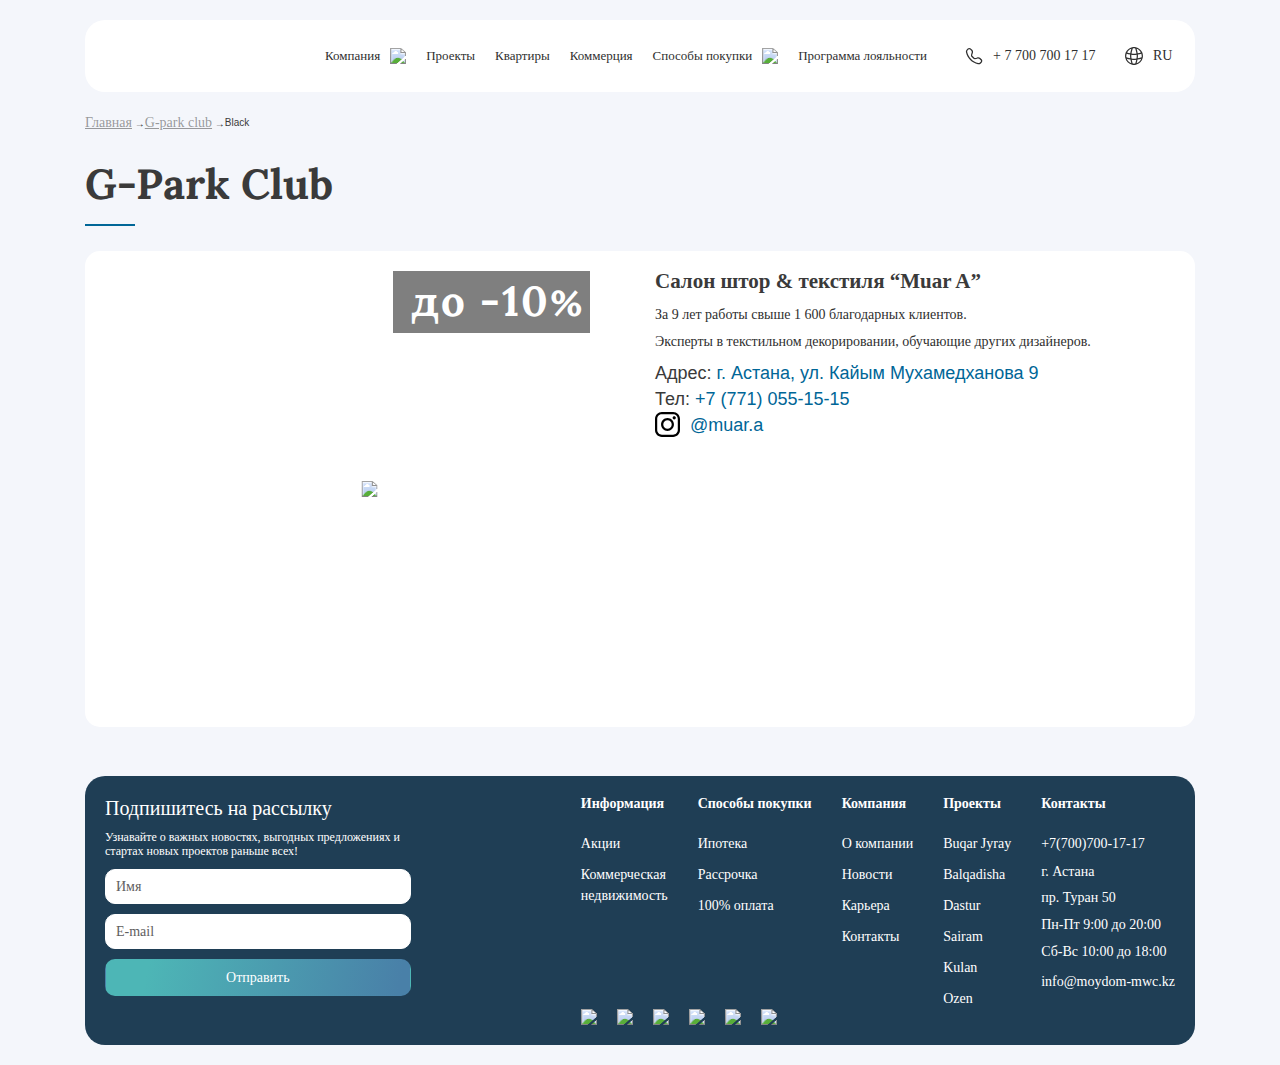
==== gpark/index.html @ 3e0c5619 "global change" ====
<!DOCTYPE html>
<html>

<head>
  <meta http-equiv="content-type" content="text/html; charset=utf-8" />
  <meta name="author" content="admin" />
  <meta name="generator" content="Joomla! - Open Source Content Management" />
  <title>Black</title>
  <link href="/templates/g-park/favicon.ico" rel="shortcut icon" type="image/vnd.microsoft.icon" />
  <link href="asset/components/com_jcomments/tpl/default/style.css" rel="stylesheet" type="text/css" />
  <link href="asset/media/ext_tss/assets/css/ext_tss.css" rel="stylesheet" type="text/css" />
  <link href="asset/media/mod_falang/css/template.css" rel="stylesheet" type="text/css" />
  <script src="asset/media/jui/js/jquery.min.js" type="text/javascript"></script>
  <script src="asset/media/jui/js/jquery-noconflict.js" type="text/javascript"></script>
  <script src="asset/media/jui/js/jquery-migrate.min.js" type="text/javascript"></script>
  <script src="asset/media/ext_tss/assets/js/ext_tss.js" type="text/javascript" defer="defer"></script>
  <script src="asset/media/jui/js/bootstrap.min.js" type="text/javascript"></script>
  <script type="text/javascript">
    var elle_sliders_nfa = 0;
    jQuery(window).on('load', function () {
      new JCaption('img.caption');
    });
    jQuery(function ($) { $(".hasTooltip").tooltip({ "html": true, "container": "body" }); });
  </script>
  <link rel="alternate" href="https://gpark.kz/kaz/gpark-club/black" hreflang="kaz" />
  <link rel="alternate" href="https://gpark.kz/rus/gpark-club/black" hreflang="rus" />

  <meta name="viewport" content="width=device-width">
  <link href="/templates/g-park/iconv3.ico" rel="shortcut icon" type="image/vnd.microsoft.icon" />
  <script src="asset/ajax/libs/wow/1.1.2/wow.js"></script>
  <script src="https://ajax.googleapis.com/ajax/libs/jquery/1.11.1/jquery.min.js"></script>
  <script src="asset/templates/g-park/bootstrap/js/bootstrap.min.js"></script>
  <script src="asset/templates/g-park/js/slick.min.js"></script>
  <script src="asset/templates/g-park/js/owl.carousel.min.js"></script>
  <script src="asset/ajax/libs/jquery.maskedinput/1.4.1/jquery.maskedinput.min.js"></script>
  <link rel="stylesheet" href="asset/templates/g-park/css/animate.css" type="text/css" />
  <link rel="stylesheet" href="asset/templates/g-park/bootstrap/css/bootstrap.min.css" type="text/css" />
  <link rel="stylesheet" href="asset/templates/g-park/css/lightbox.css" type="text/css" />
  <link rel="stylesheet" href="asset/templates/g-park/css/slick.css" type="text/css" />
  <link rel="stylesheet" href="asset/templates/g-park/css/slick-theme.css" type="text/css" />
  <link rel="stylesheet" href="asset/templates/g-park/css/owl.carousel.min.css" type="text/css" />
  <link rel="stylesheet" href="asset/templates/g-park/css/style.css" type="text/css" />
  <link rel="stylesheet" href="asset/templates/g-park/css/mobile.css" type="text/css" />
  <link rel="stylesheet" href="asset/templates/g-park/css/kino.css" type="text/css" />


  
  <link
    href="https://fonts.googleapis.com/css?family=Lora:400,400i,700|Ubuntu:300,400,400i,500,700&display=swap&subset=cyrillic,cyrillic-ext"
    rel="stylesheet">
  <link rel="stylesheet" href="asset/gh/fancyapps/fancybox@3.5.7/dist/jquery.fancybox.min.css" />


  <link rel="stylesheet" href="css/bootstrap.min.css">
  <link rel="stylesheet" href="css/style.css">
  <link rel="stylesheet" href="css/responsive.css">
  <link rel="stylesheet" href="css/jquery.fancybox.min.css">
  
  <style>
    .casa-club {
      background-color: white;
      border-radius: 15px;
      padding: 15px;
    }
  </style>
  <script src="asset/gh/fancyapps/fancybox@3.5.7/dist/jquery.fancybox.min.js"></script>
  <script>
    window.dataLayer = window.dataLayer || [];
    function gtag() { dataLayer.push(arguments); }
    gtag('js', new Date());

    gtag('config', 'UA-144900926-1');
  </script>


</head>

<body class="internal-page">
<div class="mob-menu-wrapper">
<div class="m-tog-menu">
    <ul class="m-tog-ul">
        <li><a href="https://www.moydom-mwc.kz/\" >Главная</a></li>
    <li><a href="https://www.moydom-mwc.kz//aktsii/"> class="menu-item">Акции</a></li>
        <li><a href="https://www.moydom-mwc.kz//projects/" class="menu-item">Проекты</a></li>
        <li><a href="https://www.moydom-mwc.kz//kommercheskaya-nedvizhimost/" class="menu-item">Коммерческая
                недвижимость</a></li>
        <li class="sub-menu-parent">
            <a href="https://www.moydom-mwc.kz//sposoby-pokupki/ipoteka/" class="menu-item">Способы покупки</a>
            <div class="sub-menu-btn"><img src="https://www.moydom-mwc.kz//local/templates/mwc/img/arrow.svg">
            </div>
            <ul class="sub-menu">
                <li><a href="https://www.moydom-mwc.kz//sposoby-pokupki/ipoteka/">Ипотека</a></li>
                <li><a href="https://www.moydom-mwc.kz//sposoby-pokupki/rassrochka/">Рассрочка</a></li>
                <li><a href="https://www.moydom-mwc.kz/">100% оплата</a></li>
            </ul>
        </li>
        <li class="sub-menu-parent">
            <a href="https://www.moydom-mwc.kz//kompaniya/" class="menu-item">Компания</a>
            <div class="sub-menu-btn"><img src="https://www.moydom-mwc.kz//local/templates/mwc/img/arrow.svg">
            </div>
            <ul class="sub-menu">
                <li><a href="https://www.moydom-mwc.kz//kompaniya/">О компании</a></li>
                <li><a href="https://www.moydom-mwc.kz//kompaniya/novosti/">Новости</a></li>
                <li><a href="https://www.moydom-mwc.kz//kompaniya/vacancy/">Карьера</a></li>
                <li><a href="https://www.moydom-mwc.kz//kompaniya/kontakty/">Контакты</a></li>
            </ul>
        </li>
    </ul>
</div>


<div class="mob-menu-inner">
    <a href="https://www.moydom-mwc.kz//projects/"><svg width="18" height="18" viewbox="0 0 18 18" fill="none"
            xmlns="http://www.w3.org/2000/svg">
            <path d="M4.03418 4.4209H6.78387V5.75829H4.03418V4.4209Z" fill="#A0A0A0" />
            <path d="M4.03418 7.46143H6.78387V8.79882H4.03418V7.46143Z" fill="#A0A0A0" />
            <path d="M4.03418 10.5029H6.78387V11.8403H4.03418V10.5029Z" fill="#A0A0A0" />
            <path d="M4.03418 13.5439H6.78387V14.8813H4.03418V13.5439Z" fill="#A0A0A0" />
            <path
                d="M9.59462 16.6626V5.73487L15.6231 5.72672V13.0987H16.7769V5.05724C16.7769 4.69243 16.5138 4.38852 16.1993 4.38852L9.017 4.39824C8.69865 4.39868 8.44077 4.69791 8.44077 5.06695V16.6626H2.37692V3.43011L8.44077 1.54042V3.05862H9.59462V0.668181C9.59462 0.235557 9.22881 -0.0900473 8.86788 0.0224081L1.65019 2.27165C1.39823 2.3502 1.22308 2.61499 1.22308 2.91742V16.6626H0V18H18V16.6626H9.59462Z"
                fill="#A0A0A0" />
            <path d="M15.623 14.3027H16.7769V15.5485H15.623V14.3027Z" fill="#A0A0A0" />
            <path d="M11.2166 7.4624H13.9662V8.79979H11.2166V7.4624Z" fill="#A0A0A0" />
            <path d="M11.2166 10.5039H13.9662V11.8413H11.2166V10.5039Z" fill="#A0A0A0" />
            <path d="M11.2166 13.5444H13.9662V14.8818H11.2166V13.5444Z" fill="#A0A0A0" />
        </svg>Проекты
    </a>
    <a href="https://www.moydom-mwc.kz//kompaniya/novosti/"><svg width="18" height="18" viewbox="0 0 18 18"
            fill="none" xmlns="http://www.w3.org/2000/svg">
            <path
                d="M5.1234 9.80128C4.75432 9.80128 4.45513 10.1005 4.45513 10.4696C4.45513 10.8386 4.75432 11.1378 5.1234 11.1378H10.4696C10.8386 11.1378 11.1378 10.8386 11.1378 10.4696C11.1378 10.1005 10.8386 9.80128 10.4696 9.80128H5.1234Z"
                fill="#A0A0A0" />
            <path fill-rule="evenodd" clip-rule="evenodd"
                d="M11.3835 0.0261682C10.6197 1.17836e-07 9.731 1.17916e-07 8.69736 1.17916e-07H8.64718C7.01078 -7.15805e-06 5.72806 -1.29454e-05 4.71039 0.110245C3.67186 0.222762 2.8304 0.456494 2.11194 0.978482C1.67699 1.29449 1.29449 1.67699 0.978482 2.11194C0.456494 2.8304 0.222762 3.67186 0.110245 4.71039C-1.29454e-05 5.72806 -7.15805e-06 7.01078 1.17916e-07 8.64718V8.72782C-7.15805e-06 10.3642 -1.29454e-05 11.6469 0.110245 12.6646C0.222762 13.7031 0.456494 14.5446 0.978482 15.2631C1.29449 15.698 1.67699 16.0805 2.11194 16.3965C2.8304 16.9185 3.67186 17.1522 4.71039 17.2648C5.72804 17.375 7.01074 17.375 8.64709 17.375H8.72784C10.3642 17.375 11.647 17.375 12.6646 17.2648C13.7031 17.1522 14.5446 16.9185 15.2631 16.3965C15.698 16.0805 16.0805 15.698 16.3965 15.2631C16.9185 14.5446 17.1522 13.7031 17.2648 12.6646C17.375 11.647 17.375 10.3643 17.375 8.72791V8.67769C17.375 7.64403 17.375 6.75534 17.3488 5.99154C17.2916 4.32225 17.111 3.09533 16.3965 2.11194C16.0805 1.67699 15.698 1.29449 15.2631 0.978482C14.2797 0.264008 13.0527 0.0833602 11.3835 0.0261682ZM2.89754 2.05976C3.35018 1.7309 3.92954 1.5392 4.85435 1.43901C5.79166 1.33746 7.00206 1.33654 8.6875 1.33654C9.4434 1.33654 10.1058 1.33658 10.6939 1.34618C10.6978 1.7691 10.711 2.08045 10.7554 2.36077C11.1026 4.55303 12.822 6.27239 15.0142 6.61961C15.2945 6.66401 15.6059 6.67718 16.0288 6.68107C16.0384 7.26918 16.0385 7.9316 16.0385 8.6875C16.0385 10.3729 16.0375 11.5833 15.936 12.5207C15.8358 13.4455 15.6441 14.0248 15.3152 14.4775C15.0817 14.7989 14.7989 15.0817 14.4775 15.3152C14.0248 15.6441 13.4455 15.8358 12.5207 15.936C11.5833 16.0375 10.3729 16.0385 8.6875 16.0385C7.00206 16.0385 5.79166 16.0375 4.85435 15.936C3.92954 15.8358 3.35018 15.6441 2.89754 15.3152C2.57605 15.0817 2.29334 14.7989 2.05976 14.4775C1.7309 14.0248 1.5392 13.4455 1.43901 12.5207C1.33746 11.5833 1.33654 10.3729 1.33654 8.6875C1.33654 7.00206 1.33746 5.79166 1.43901 4.85435C1.5392 3.92954 1.7309 3.35018 2.05976 2.89754C2.29334 2.57605 2.57605 2.29334 2.89754 2.05976ZM12.0755 2.15169C12.0465 1.969 12.0355 1.75745 12.0313 1.39663C13.2434 1.48018 13.9433 1.6717 14.4775 2.05976C14.7989 2.29334 15.0817 2.57605 15.3152 2.89754C15.7033 3.43167 15.8948 4.13157 15.9784 5.34367C15.6176 5.3395 15.406 5.32847 15.2233 5.29953C13.6029 5.04289 12.3321 3.77206 12.0755 2.15169Z"
                fill="#A0A0A0" />
        </svg>
        Новости</a>
    <a href="https://www.moydom-mwc.kz//sposoby-pokupki/rassrochka/"><svg width="18" height="18"
            viewbox="0 0 18 18" fill="none" xmlns="http://www.w3.org/2000/svg">
            <path fill-rule="evenodd" clip-rule="evenodd"
                d="M6.23077 0C6.61312 0 6.92308 0.281124 6.92308 0.627907V1.6833C7.54083 1.67442 8.22723 1.67442 8.98979 1.67442H9.01021C9.77277 1.67442 10.4592 1.67442 11.0769 1.6833V0.627907C11.0769 0.281124 11.3869 0 11.7692 0C12.1516 0 12.4615 0.281124 12.4615 0.627907V1.72765C13.8572 1.807 14.9293 2.0121 15.8121 2.5938C16.2627 2.89072 16.6589 3.25012 16.9863 3.6588C17.5271 4.33386 17.7692 5.12451 17.8858 6.10031C18 7.05651 18 8.26175 18 9.79931V9.8468C18 10.8179 18 11.6528 17.9729 12.3703C17.9136 13.9388 17.7265 15.0916 16.9863 16.0156C16.6589 16.4243 16.2627 16.7837 15.8121 17.0806C14.7933 17.7519 13.5223 17.9217 11.7929 17.9754C11.0016 18 10.0809 18 9.00996 18H8.95821C7.26296 18 5.9341 18 4.87982 17.8964C3.80394 17.7907 2.93221 17.5711 2.18791 17.0806C1.73731 16.7837 1.34106 16.4243 1.01368 16.0156C0.472914 15.3406 0.230775 14.5499 0.114211 13.5741C-1.35211e-05 12.6179 -7.52291e-06 11.4127 1.24823e-07 9.87509V9.79932C-7.52291e-06 8.26176 -1.35211e-05 7.05651 0.114211 6.10031C0.230775 5.12451 0.472914 4.33386 1.01368 3.6588C1.34106 3.25012 1.73731 2.89072 2.18791 2.5938C3.07066 2.0121 4.14285 1.807 5.53846 1.72765V0.627907C5.53846 0.281124 5.84842 0 6.23077 0ZM5.53846 2.98654C4.28118 3.06496 3.55548 3.2449 3.00177 3.60978C2.66872 3.82924 2.37583 4.09488 2.13386 4.39695C1.79316 4.82226 1.59457 5.36662 1.49077 6.23557C1.38557 7.11627 1.38462 8.25357 1.38462 9.83721C1.38462 11.4209 1.38557 12.5581 1.49077 13.4388C1.59457 14.3078 1.79316 14.8522 2.13386 15.2775C2.37583 15.5795 2.66872 15.8452 3.00177 16.0646C3.47069 16.3736 4.07089 16.5538 5.02896 16.6479C5.99999 16.7433 7.25393 16.7442 9 16.7442C9.78309 16.7442 10.4693 16.7441 11.0786 16.7351C11.0826 16.3377 11.0963 16.0452 11.1423 15.7818C11.502 13.722 13.2832 12.1064 15.5543 11.7802C15.8447 11.7385 16.1673 11.7261 16.6054 11.7225C16.6153 11.1699 16.6154 10.5475 16.6154 9.83721C16.6154 8.25357 16.6144 7.11627 16.5092 6.23557C16.4054 5.36662 16.2068 4.82226 15.8661 4.39695C15.6242 4.09488 15.3313 3.82924 14.9982 3.60978C14.4445 3.2449 13.7188 3.06496 12.4615 2.98654V3.13953C12.4615 3.48632 12.1516 3.76744 11.7692 3.76744C11.3869 3.76744 11.0769 3.48632 11.0769 3.13953V2.93926C10.4681 2.93027 9.78237 2.93023 9 2.93023C8.21763 2.93023 7.53193 2.93027 6.92308 2.93926V3.13953C6.92308 3.48632 6.61312 3.76744 6.23077 3.76744C5.84842 3.76744 5.53846 3.48632 5.53846 3.13953V2.98654ZM16.5531 12.9791C16.1793 12.983 15.9602 12.9934 15.7709 13.0206C14.0923 13.2617 12.7757 14.4558 12.5098 15.9783C12.4799 16.1499 12.4684 16.3487 12.4641 16.6877C13.7198 16.6092 14.4449 16.4293 14.9982 16.0646C15.3313 15.8452 15.6242 15.5795 15.8661 15.2775C16.2682 14.7756 16.4666 14.118 16.5531 12.9791Z"
                fill="#A0A0A0" />
            <path
                d="M5.30769 6.48837C5.30769 6.95075 4.89442 7.32558 4.38462 7.32558C3.87481 7.32558 3.46154 6.95075 3.46154 6.48837C3.46154 6.02599 3.87481 5.65116 4.38462 5.65116C4.89442 5.65116 5.30769 6.02599 5.30769 6.48837Z"
                fill="#A0A0A0" />
            <path
                d="M5.30769 9.83721C5.30769 10.2996 4.89442 10.6744 4.38462 10.6744C3.87481 10.6744 3.46154 10.2996 3.46154 9.83721C3.46154 9.37483 3.87481 9 4.38462 9C4.89442 9 5.30769 9.37483 5.30769 9.83721Z"
                fill="#A0A0A0" />
            <path
                d="M9.92308 6.48837C9.92308 6.95075 9.5098 7.32558 9 7.32558C8.4902 7.32558 8.07692 6.95075 8.07692 6.48837C8.07692 6.02599 8.4902 5.65116 9 5.65116C9.5098 5.65116 9.92308 6.02599 9.92308 6.48837Z"
                fill="#A0A0A0" />
            <path
                d="M9.92308 9.83721C9.92308 10.2996 9.5098 10.6744 9 10.6744C8.4902 10.6744 8.07692 10.2996 8.07692 9.83721C8.07692 9.37483 8.4902 9 9 9C9.5098 9 9.92308 9.37483 9.92308 9.83721Z"
                fill="#A0A0A0" />
            <path
                d="M9.92308 13.186C9.92308 13.6484 9.5098 14.0233 9 14.0233C8.4902 14.0233 8.07692 13.6484 8.07692 13.186C8.07692 12.7237 8.4902 12.3488 9 12.3488C9.5098 12.3488 9.92308 12.7237 9.92308 13.186Z"
                fill="#A0A0A0" />
            <path
                d="M14.5385 6.48837C14.5385 6.95075 14.1252 7.32558 13.6154 7.32558C13.1056 7.32558 12.6923 6.95075 12.6923 6.48837C12.6923 6.02599 13.1056 5.65116 13.6154 5.65116C14.1252 5.65116 14.5385 6.02599 14.5385 6.48837Z"
                fill="#A0A0A0" />
            <path
                d="M14.5385 9.83721C14.5385 10.2996 14.1252 10.6744 13.6154 10.6744C13.1056 10.6744 12.6923 10.2996 12.6923 9.83721C12.6923 9.37483 13.1056 9 13.6154 9C14.1252 9 14.5385 9.37483 14.5385 9.83721Z"
                fill="#A0A0A0" />
            <path
                d="M5.30769 13.186C5.30769 13.6484 4.89442 14.0233 4.38462 14.0233C3.87481 14.0233 3.46154 13.6484 3.46154 13.186C3.46154 12.7237 3.87481 12.3488 4.38462 12.3488C4.89442 12.3488 5.30769 12.7237 5.30769 13.186Z"
                fill="#A0A0A0" />
        </svg>
        Рассрочка</a>
    <a href="https://www.moydom-mwc.kz//sposoby-pokupki/ipoteka/"><svg width="19" height="19"
            viewbox="0 0 19 19" fill="none" xmlns="http://www.w3.org/2000/svg">
            <path
                d="M6.61866 10.7964C7.41432 10.7964 8.05933 10.1514 8.05933 9.35572C8.05933 8.56005 7.41432 7.91504 6.61866 7.91504C5.82299 7.91504 5.17798 8.56005 5.17798 9.35572C5.17798 10.1514 5.82299 10.7964 6.61866 10.7964Z"
                stroke="#A0A0A0" stroke-width="1.2" stroke-miterlimit="10" stroke-linecap="round"
                stroke-linejoin="round" />
            <path
                d="M12.3814 15.1187C13.177 15.1187 13.822 14.4736 13.822 13.678C13.822 12.8823 13.177 12.2373 12.3814 12.2373C11.5857 12.2373 10.9407 12.8823 10.9407 13.678C10.9407 14.4736 11.5857 15.1187 12.3814 15.1187Z"
                stroke="#A0A0A0" stroke-width="1.2" stroke-miterlimit="10" stroke-linecap="round"
                stroke-linejoin="round" />
            <path d="M12.3814 7.91504L6.61865 15.1184" stroke="#A0A0A0" stroke-width="1.2"
                stroke-miterlimit="10" stroke-linecap="round" stroke-linejoin="round" />
            <path
                d="M2.29651 6.92188V15.119C2.29651 16.7103 3.58653 18.0003 5.17786 18.0003H13.8219C15.4133 18.0003 16.7033 16.7103 16.7033 15.119V10.7781"
                stroke="#A0A0A0" stroke-width="1.2" stroke-miterlimit="10" stroke-linecap="round"
                stroke-linejoin="round" />
            <path
                d="M1 8.05932L8.54271 1.36402C8.7972 1.13758 9.13255 1 9.5 1C9.86744 1 10.2028 1.13758 10.4573 1.36402L18 8.05932"
                stroke="#A0A0A0" stroke-width="1.2" stroke-miterlimit="10" stroke-linecap="round"
                stroke-linejoin="round" />
            <path d="M15.2627 2.44092V5.63991" stroke="#A0A0A0" stroke-width="1.2" stroke-miterlimit="10"
                stroke-linecap="round" stroke-linejoin="round" />
        </svg>
        Ипотека</a>
    <div class="m-tog">
        <div class="m-tog-br">
            <span></span>
        </div>
        <p>Меню</p>
    </div>
</div>
</div>

<header class="nonactive">
<div class="container">
    <div class="nav-div">
        <div class="logo-div">
            <a href="https://www.moydom-mwc.kz//"><img
                    src="https://www.moydom-mwc.kz//local/templates/mwc/img/logo.svg" alt=""></a>
        </div>
        <div class="cont-div">
            <div class="sub-menu-parent">
                <a href="https://www.moydom-mwc.kz//kompaniya/" class="menu-item">Компания</a>
                <div class="sub-menu-btn"><img
                        src="https://www.moydom-mwc.kz//local/templates/mwc/img/arrow.svg"></div>
                <div class="sub-menu">
                    <a href="https://www.moydom-mwc.kz//kompaniya/">О компании</a>
                    <a href="https://www.moydom-mwc.kz//kompaniya/novosti/">Новости</a>
                    <a href="https://www.moydom-mwc.kz//kompaniya/vacancy/">Карьера</a>
                    <a href="https://www.moydom-mwc.kz//kompaniya/kontakty/">Контакты</a>
                </div>
            </div>


            <a href="https://www.moydom-mwc.kz//projects/" class="menu-item">Проекты</a>
            <a href="https://www.moydom-mwc.kz//kvartiry/" class="menu-item">Квартиры</a>
            <a href="https://www.moydom-mwc.kz//kommercheskaya-nedvizhimost/" class="menu-item">Коммерция</a>
            <div class="sub-menu-parent">
                <a href="https://www.moydom-mwc.kz//sposoby-pokupki/" class="menu-item">Способы покупки</a>
                <div class="sub-menu-btn"><img
                        src="https://www.moydom-mwc.kz//local/templates/mwc/img/arrow.svg"></div>
                <div class="sub-menu">
                 <a href="https://www.moydom-mwc.kz//sposoby-pokupki/ipoteka/">Ипотека</a>
                    <a href="https://www.moydom-mwc.kz//sposoby-pokupki/rassrochka/">Рассрочка</a>
                </div>
            </div>
            <a href="https://www.moydom-mwc.kz//club/" class="menu-item">Программа лояльности</a>
        </div>
        <div class="phone-div">
            <a href="https://www.moydom-mwc.kz/"><svg width="18" height="18" viewbox="0 0 18 18" fill="none"
                    xmlns="http://www.w3.org/2000/svg">
                    <path fill-rule="evenodd" clip-rule="evenodd"
                        d="M5.83512 1.50675C4.94864 0.692188 3.58604 0.692188 2.69956 1.50675C2.66326 1.54011 2.6245 1.57887 2.57417 1.62921L1.81795 2.38543C1.057 3.14639 0.737557 4.24337 0.971007 5.2939C2.29553 11.2543 6.95045 15.9092 12.9108 17.2337C13.9613 17.4672 15.0583 17.1477 15.8193 16.3868L16.5754 15.6306C16.6258 15.5803 16.6646 15.5415 16.698 15.5052C17.5125 14.6187 17.5125 13.2561 16.698 12.3696C16.6646 12.3333 16.6258 12.2945 16.5754 12.2441L15.3374 11.0062C14.4779 10.1466 13.1799 9.9008 12.0656 10.3865C11.4277 10.6646 9.84195 11.3664 9.34987 10.8744L7.33035 8.85484C6.83827 8.36276 7.54013 6.77705 7.8182 6.13913C8.30392 5.02483 8.05809 3.7268 7.19856 2.86727L5.96052 1.62922C5.91019 1.57888 5.87143 1.54011 5.83512 1.50675ZM3.55471 2.4374C3.95766 2.06715 4.57702 2.06715 4.97997 2.4374C4.99388 2.45019 5.01211 2.46821 5.0762 2.53231L6.30486 3.76097C6.79694 4.25305 6.93767 4.99617 6.6596 5.63409C6.17388 6.74839 5.57712 8.88901 6.43665 9.74854L8.45617 11.7681C9.3157 12.6276 11.4563 12.0308 12.5706 11.5451C13.2086 11.267 13.9517 11.4078 14.4437 11.8999L15.6724 13.1285C15.7365 13.1926 15.7545 13.2108 15.7673 13.2247C16.1376 13.6277 16.1376 14.2471 15.7673 14.65C15.7545 14.6639 15.7365 14.6821 15.6724 14.7462L14.9256 15.4931C14.4702 15.9485 13.8137 16.1396 13.185 15.9999C7.70367 14.7818 3.42287 10.501 2.2048 5.01972C2.06509 4.39103 2.25626 3.73453 2.71166 3.27913L3.45848 2.53231C3.52257 2.46822 3.5408 2.45019 3.55471 2.4374Z"
                        fill="#2F2F2F" />
                </svg>+ 7 700 700 17 17</a>
        </div>
        <div class="lang-div">
            <a href="https://www.moydom-mwc.kz/"><svg width="18" height="18" viewbox="0 0 18 18" fill="none"
                    xmlns="http://www.w3.org/2000/svg">
                    <path fill-rule="evenodd" clip-rule="evenodd"
                        d="M6.53064 6.4778C6.86635 4.42583 7.46712 2.34299 7.75958 1.39083C8.16302 1.32562 8.57726 1.29167 8.99984 1.29167C9.42242 1.29167 9.83666 1.32562 10.2401 1.39083C10.5326 2.34299 11.1333 4.42583 11.469 6.4778C10.5978 6.61845 9.74665 6.70834 8.99984 6.70834C8.25303 6.70834 7.40191 6.61845 6.53064 6.4778ZM12.6985 6.25069C12.4206 4.56326 11.9756 2.87251 11.6545 1.76082C13.4728 2.42787 14.971 3.76119 15.8519 5.46531C15.0299 5.70194 13.8981 6.00357 12.6985 6.25069ZM12.8694 7.49161C14.2095 7.21891 15.4675 6.87933 16.336 6.6265C16.5775 7.37358 16.7082 8.17103 16.7082 9.00001C16.7082 9.42259 16.6742 9.83683 16.609 10.2403C15.8534 10.4724 14.382 10.8998 12.7779 11.2342C12.8879 10.4661 12.9582 9.70202 12.9582 9.00001C12.9582 8.51887 12.9252 8.00976 12.8694 7.49161ZM12.554 12.5542C13.96 12.2823 15.3038 11.9247 16.239 11.6546C15.4608 13.7761 13.7759 15.461 11.6545 16.2392C11.9246 15.304 12.2821 13.9601 12.554 12.5542ZM11.2341 12.7781C10.8996 14.3822 10.4722 15.8536 10.2401 16.6092C9.83667 16.6744 9.42242 16.7083 8.99984 16.7083C8.57726 16.7083 8.16301 16.6744 7.75957 16.6092C7.52748 15.8536 7.10005 14.3822 6.76561 12.7781C7.53374 12.8881 8.29783 12.9583 8.99984 12.9583C9.70185 12.9583 10.4659 12.8881 11.2341 12.7781ZM5.44563 12.5542C5.71759 13.9601 6.0751 15.304 6.34521 16.2392C4.22378 15.461 2.53887 13.7761 1.76064 11.6546C2.69585 11.9247 4.03971 12.2823 5.44563 12.5542ZM5.22179 11.2342C3.61768 10.8998 2.14624 10.4724 1.39066 10.2403C1.32545 9.83683 1.2915 9.42258 1.2915 9.00001C1.2915 8.17103 1.42215 7.37358 1.66366 6.62651C2.53215 6.87934 3.79022 7.21891 5.13028 7.49162C5.07448 8.00976 5.0415 8.51887 5.0415 9.00001C5.0415 9.70202 5.11176 10.4661 5.22179 11.2342ZM0.0415039 9.00001C0.0415039 7.99165 0.208342 7.02116 0.516269 6.11532L0.502397 6.10684L0.703279 5.615L0.703412 5.61468C1.81222 2.89992 4.21431 0.85074 7.14664 0.233717C7.74512 0.107785 8.3651 0.0416718 8.99984 0.0416718C9.63458 0.0416718 10.2546 0.107785 10.853 0.233718C13.7863 0.850927 16.1889 2.90115 17.2973 5.61713C17.7236 6.66173 17.9582 7.80425 17.9582 9.00001C17.9582 9.63475 17.8921 10.2547 17.7661 10.8532C17.0379 14.3141 14.314 17.038 10.853 17.7663C10.2546 17.8922 9.63458 17.9583 8.99984 17.9583C8.3651 17.9583 7.74512 17.8922 7.14664 17.7663C3.68571 17.038 0.961799 14.3141 0.233549 10.8532C0.107617 10.2547 0.0415039 9.63475 0.0415039 9.00001ZM5.30122 6.25069C4.10154 6.00357 2.96973 5.70194 2.14774 5.46532C3.02872 3.76119 4.5269 2.42787 6.34519 1.76082C6.0241 2.87251 5.57908 4.56326 5.30122 6.25069ZM6.2915 9.00001C6.2915 8.59934 6.31741 8.16742 6.36349 7.71699C7.26579 7.86152 8.17581 7.95834 8.99984 7.95834C9.82387 7.95834 10.7339 7.86152 11.6362 7.71699C11.6823 8.16742 11.7082 8.59934 11.7082 9.00001C11.7082 9.74845 11.6179 10.6022 11.4764 11.4766C10.602 11.618 9.74829 11.7083 8.99984 11.7083C8.25139 11.7083 7.39768 11.618 6.52324 11.4766C6.3818 10.6022 6.2915 9.74845 6.2915 9.00001Z"
                        fill="#2F2F2F" />
                </svg>RU</a>
        </div>
    </div>

</div>
</header>

<div class="modal fade right call-modal" id="call-modal" tabindex="-1" role="dialog" aria-labelledby="myModalLabel"
style="display: none;" aria-hidden="true">
<div class="modal-dialog modal-lg">
    <div class="modal-content">
        <div class="modal-header">
            <button type="button" class="close" data-dismiss="modal" aria-label="Close">
                <span aria-hidden="true">×</span>
            </button>
        </div>
        <div class="modal-body">
            <div class="call-modal-inner">
                <div class="call-modal-head">
                    <h2>Оставить заявку</h2>
                    <p>Наш менеджер свяжется с вами в ближайшее время.</p>
                </div>
                <script data-b24-form="inline/129/mzuoht"
                    data-skip-moving="true">(function (w, d, u) { var s = d.createElement('script'); s.async = true; s.src = u + '?' + (Date.now() / 180000 | 0); var h = d.getElementsByTagName('script')[0]; h.parentNode.insertBefore(s, h); })(window, document, 'https://crmmoydom.kz/upload/crm/form/loader_129_mzuoht.js');</script>
            </div>
        </div>
    </div>
</div>
</div>

<div class="modal fade right call-modal" id="callback-modal" tabindex="-1" role="dialog"
aria-labelledby="myModalLabel" style="display: none;" aria-hidden="true">
<div class="modal-dialog modal-lg">
    <div class="modal-content">
        <div class="modal-header">
            <button type="button" class="close" data-dismiss="modal" aria-label="Close">
                <span aria-hidden="true">×</span>
            </button>
        </div>
        <div class="modal-body">
            <div class="callback-wrapper">
                <div class="callback-inner">
                    <div class="callback-el">
                        <div>
                            <h2>Заявка на консультацию</h2>
                        </div>
                        <div>
                            <p>Выберите один из вариантов конcультации</p>
                            <a href="https://www.moydom-mwc.kz/tel:+7 (700)700 17 17"
                                class="button call-phone-btn">
                                <svg width="15" height="16" viewbox="0 0 15 16" fill="none"
                                    xmlns="http://www.w3.org/2000/svg">
                                    <path
                                        d="M3.02083 6.99583C4.22083 9.35417 6.15 11.2833 8.5125 12.4833L10.3458 10.6458C10.575 10.4167 10.9042 10.35 11.1917 10.4417C12.125 10.75 13.1292 10.9167 14.1667 10.9167C14.6292 10.9167 15 11.2875 15 11.75V14.6667C15 15.1292 14.6292 15.5 14.1667 15.5C6.34167 15.5 0 9.15833 0 1.33333C0 0.870833 0.375 0.5 0.833333 0.5H3.75C4.2125 0.5 4.58333 0.870833 4.58333 1.33333C4.58333 2.37083 4.75 3.375 5.05833 4.30833C5.15 4.59583 5.08333 4.925 4.85417 5.15417L3.02083 6.99583Z"
                                        fill="#2F2F2F" />
                                </svg>
                                Позвоните по номеру: +7 (700)700 17 17</a>
                        </div>
                        <div>
                            <p>Выберите один из вариантов конcультации</p>
                            <div class="button callback-btn">
                                <svg width="16" height="20" viewbox="0 0 16 20" fill="none"
                                    xmlns="http://www.w3.org/2000/svg">
                                    <path
                                        d="M8 0.833313C3.85833 0.833313 0.5 4.19165 0.5 8.33331V14.1666C0.5 15.5458 1.62083 16.6666 3 16.6666H5.5V9.99998H2.16667V8.33331C2.16667 5.11248 4.77917 2.49998 8 2.49998C11.2208 2.49998 13.8333 5.11248 13.8333 8.33331V9.99998H10.5V16.6666H13.8333V17.5H8V19.1666H13C14.3792 19.1666 15.5 18.0458 15.5 16.6666V8.33331C15.5 4.19165 12.1417 0.833313 8 0.833313Z"
                                        fill="white" />
                                </svg>
                                Перезвоните мне
                            </div>
                        </div>
                    </div>
                    <div class="callback-el">
                        <p>Не хочется ждать звонка?<br>Обратитесь к нам напрямую</p>
                        <a href="https://www.moydom-mwc.kz/tel:+7 (700)700 17 17" class="button call-wh-btn">
                            <svg width="23" height="23" viewbox="0 0 23 23" fill="none"
                                xmlns="http://www.w3.org/2000/svg">
                                <path
                                    d="M19.1966 3.50804C17.1475 1.40901 14.3488 0.209558 11.3502 0.209558C5.25299 0.209558 0.255285 5.20726 0.255285 11.3045C0.255285 13.3035 0.805032 15.2027 1.7546 16.8519L0.205308 22.5993L6.05262 21.1C7.70186 21.9496 9.50103 22.4493 11.3502 22.4493C17.4974 22.4493 22.595 17.4516 22.595 11.3544C22.595 8.35581 21.2956 5.60708 19.1966 3.50804ZM11.3502 20.5502C9.70094 20.5502 8.10168 20.1004 6.65234 19.2508L6.35248 19.0509L2.85409 20.0005L3.80365 16.602L3.55377 16.2522C2.65418 14.7529 2.15441 13.0537 2.15441 11.3045C2.15441 6.25678 6.3025 2.10869 11.4002 2.10869C13.849 2.10869 16.148 3.05825 17.8972 4.80744C19.6464 6.55664 20.6959 8.85558 20.6959 11.3544C20.6959 16.4021 16.4478 20.5502 11.3502 20.5502ZM16.4478 13.6534C16.148 13.5034 14.7986 12.8537 14.5487 12.7538C14.2988 12.6538 14.0989 12.6039 13.899 12.9037C13.7491 13.1536 13.1993 13.8033 13.0494 14.0032C12.8495 14.1531 12.6996 14.2031 12.4497 14.0532C10.8004 13.2536 9.75092 12.6039 8.65142 10.7547C8.35156 10.2549 8.95129 10.3049 9.45106 9.2554C9.55101 9.05549 9.50103 8.90556 9.45106 8.75563C9.40108 8.6057 8.80136 7.25632 8.60145 6.70657C8.35156 6.15682 8.15165 6.2068 7.95175 6.2068C7.80182 6.2068 7.60191 6.2068 7.45198 6.2068C7.25207 6.2068 6.95221 6.25678 6.70232 6.55664C6.45244 6.8565 5.75276 7.5062 5.75276 8.85558C5.75276 10.2549 6.70232 11.5543 6.85225 11.7543C7.00218 11.9042 8.80136 14.7029 11.6001 15.9023C13.3493 16.702 14.0489 16.752 14.9485 16.602C15.4483 16.552 16.5478 15.9523 16.7977 15.3026C17.0476 14.6529 17.0476 14.1032 16.9476 14.0032C16.8976 13.8533 16.6977 13.8033 16.4478 13.6534Z"
                                    fill="#F9F9F9" />
                            </svg>
                            Написать в WhatsApp</a>
                    </div>
                </div>
                <div class="call-modal-inner callback-hidden">
                    <form action="thanks.php" method="POST" class="contact-form">
                        <div>
                            <div class="call-modal-head">
                                <h2>Закажите обратный звонок</h2>
                                <p>Консультация нашего менеджера поможет Вам</p>
                            </div>
                            <label>Имя<input type="text" name="name" placeholder="Введие ваше имя"></label>
                            <label>Телефон<input type="text" name="phone"
                                    placeholder="Введите ваш номер"></label>
                        </div>
                        <div>
                            <button type="submit" class="button">
                                <svg width="16" height="20" viewbox="0 0 16 20" fill="none"
                                    xmlns="http://www.w3.org/2000/svg">
                                    <path
                                        d="M8 0.833374C3.85833 0.833374 0.5 4.19171 0.5 8.33337V14.1667C0.5 15.5459 1.62083 16.6667 3 16.6667H5.5V10H2.16667V8.33337C2.16667 5.11254 4.77917 2.50004 8 2.50004C11.2208 2.50004 13.8333 5.11254 13.8333 8.33337V10H10.5V16.6667H13.8333V17.5H8V19.1667H13C14.3792 19.1667 15.5 18.0459 15.5 16.6667V8.33337C15.5 4.19171 12.1417 0.833374 8 0.833374Z"
                                        fill="white" />
                                </svg>
                                Заказать консультацию
                            </button>
                        </div>

                    </form>
                </div>
            </div>
        </div>
    </div>
</div>
</div>


  <div class="breadcrumbs">
    <div class="container">
      <div class="moduletable">

        <ul itemscope itemtype="https://schema.org/BreadcrumbList" class="breadcrumb">
          <li class="active">
            <span class="divider icon-location"></span>
          </li>

          <li itemprop="itemListElement" itemscope itemtype="https://schema.org/ListItem">
            <a itemprop="item" href="https://gpark.kz//rus/" class="pathway"><span itemprop="name">Главная</span></a>

            <span class="divider">
              <img src="https://gpark.kz//media/system/images/arrow.png" alt="" /> </span>
            <meta itemprop="position" content="1">
          </li>
          <li itemprop="itemListElement" itemscope itemtype="https://schema.org/ListItem">
            <a itemprop="item" href="https://gpark.kz//rus/gpark-club" class="pathway"><span itemprop="name">G-park
                club</span></a>

            <span class="divider">
              <img src="https://gpark.kz//media/system/images/arrow.png" alt="" /> </span>
            <meta itemprop="position" content="2">
          </li>
          <li itemprop="itemListElement" itemscope itemtype="https://schema.org/ListItem" class="active">
            <span itemprop="name">
              Black </span>
            <meta itemprop="position" content="3">
          </li>
        </ul>
      </div>

    </div>
  </div>

  <div class="content">
    <div id="system-message-container">
    </div>

    <div class="item-page container" itemscope itemtype="https://schema.org/Article">
      <meta itemprop="inLanguage" content="ru-RU" />

      <div itemprop="articleBody">
        <p class="zaglav">G-Park Club</p>
  

        <div class="club casa-club">
          <div class="col-md-6 fotkaeee light">
            <img class="svegggg" src="https://gpark.kz//images/muara.jpg">
            <p>&nbsp;до -10<span>%</span></p>
          </div>
          <div class="col-md-6 textclub">
            <p class="colomml">Салон штор & текстиля “Muar A”</p>
            <div class="osyrak2">
              <p>За 9 лет работы свыше 1 600 благодарных клиентов. </p>
              <p>Эксперты в текстильном декорировании, обучающие других дизайнеров.</p>

            </div>
            <div class="socional">
              <span>Адрес: <a target="_blank" href="https://go.2gis.com/jnm4km">г. Астана, ул. Кайым Мухамедханова
                  9</a></span>
              <span>Тел: <a href="https://gpark.kz/tel:+77710551515">+7 (771) 055-15-15</a></span>
              <svg class="g_svgshka" xmlns="http://www.w3.org/2000/svg" xmlns:xlink="http://www.w3.org/1999/xlink"
                version="1.1" id="Layer_1" x="0px" y="0px" width="25px" height="25px" viewbox="0 0 169.063 169.063"
                style="enable-background:new 0 0 169.063 169.063;" xml:space="preserve">
                <g>
                  <path
                    d="M122.406,0H46.654C20.929,0,0,20.93,0,46.655v75.752c0,25.726,20.929,46.655,46.654,46.655h75.752   c25.727,0,46.656-20.93,46.656-46.655V46.655C169.063,20.93,148.133,0,122.406,0z M154.063,122.407   c0,17.455-14.201,31.655-31.656,31.655H46.654C29.2,154.063,15,139.862,15,122.407V46.655C15,29.201,29.2,15,46.654,15h75.752   c17.455,0,31.656,14.201,31.656,31.655V122.407z" />
                  <path
                    d="M84.531,40.97c-24.021,0-43.563,19.542-43.563,43.563c0,24.02,19.542,43.561,43.563,43.561s43.563-19.541,43.563-43.561   C128.094,60.512,108.552,40.97,84.531,40.97z M84.531,113.093c-15.749,0-28.563-12.812-28.563-28.561   c0-15.75,12.813-28.563,28.563-28.563s28.563,12.813,28.563,28.563C113.094,100.281,100.28,113.093,84.531,113.093z" />
                  <path
                    d="M129.921,28.251c-2.89,0-5.729,1.17-7.77,3.22c-2.051,2.04-3.23,4.88-3.23,7.78c0,2.891,1.18,5.73,3.23,7.78   c2.04,2.04,4.88,3.22,7.77,3.22c2.9,0,5.73-1.18,7.78-3.22c2.05-2.05,3.22-4.89,3.22-7.78c0-2.9-1.17-5.74-3.22-7.78   C135.661,29.421,132.821,28.251,129.921,28.251z" />
                </g>
                <g>
                </g>
                <g>
                </g>
                <g>
                </g>
                <g>
                </g>
                <g>
                </g>
                <g>
                </g>
                <g>
                </g>
                <g>
                </g>
                <g>
                </g>
                <g>
                </g>
                <g>
                </g>
                <g>
                </g>
                <g>
                </g>
                <g>
                </g>
                <g>
                </g>
              </svg><span> <a target="_blunk" href="https://www.instagram.com/cezar.gallery/">@muar.a</a></span>
            </div>
            <div class="socional">
            </div>
          </div>
        </div>
        <br><br>

      </div>


    </div>


  </div>

  <footer>
    <div class="container">
        <div class="foot-wrap">
            <div class="foot-st">
                <div class="foot-st-item">
                    <div class="foot-st-form">
                        <p class="foot-st-form-title">Подпишитесь на рассылку</p>
                        <p>Узнавайте о важных новостях, выгодных предложениях и стартах новых проектов раньше всех!
                        </p>
                        <form>
                            <input type="text" name="" placeholder="Имя">
                            <input type="text" name="" placeholder="E-mail">
                            <button type="submit" class="button">Отправить</button>
                        </form>
                    </div>
                </div>
                <div class="foot-st-item">
                    <div class="foot-cont">
                        <div>
                            <p class="foot-cont-title">Информация</p>
                            <a href="https://www.moydom-mwc.kz//aktsii/">Акции</a>
                            <a href="https://www.moydom-mwc.kz/">Коммерческая <br>недвижимость</a>
                        </div>
                        <div>
                            <p class="foot-cont-title">Способы покупки</p>
                            <a href="https://www.moydom-mwc.kz//sposoby-pokupki/ipoteka/">Ипотека</a>
                            <a href="https://www.moydom-mwc.kz//sposoby-pokupki/rassrochka/">Рассрочка</a>
                            <a href="https://www.moydom-mwc.kz//sposoby-pokupki/100-oplata/">100% оплата</a>
                        </div>
                        <div>
                            <p class="foot-cont-title">Компания</p>
                            <a href="https://www.moydom-mwc.kz//kompaniya/">О компании</a>
                            <a href="https://www.moydom-mwc.kz//kompaniya/novosti/">Новости</a>
                            <a href="https://www.moydom-mwc.kz//kompaniya/vacancy/">Карьера</a>
                            <a href="https://www.moydom-mwc.kz//kompaniya/kontakty/">Контакты</a>
                        </div>
                        <div>
                            <p class="foot-cont-title">Проекты</p>
                            <a href="https://www.moydom-mwc.kz/">Buqar Jyray</a>
                            <a href="https://www.moydom-mwc.kz/">Balqadisha</a>
                            <a href="https://www.moydom-mwc.kz/">Dastur</a>
                            <a href="https://www.moydom-mwc.kz/">Sairam</a>
                            <a href="https://www.moydom-mwc.kz/">Kulan</a>
                            <a href="https://www.moydom-mwc.kz/">Ozen</a>
                        </div>
                        <div>
                            <p class="foot-cont-title">Контакты</p>
                            <a href="https://www.moydom-mwc.kz/tel:+770070017170">+7(700)700-17-17</a>
                            <p>г. Астана</p>
                            <p>пр. Туран 50</p>
                            <p>Пн-Пт 9:00 до 20:00</p>
                            <p>Сб-Вс 10:00 до 18:00</p>
                            <a href="https://www.moydom-mwc.kz/mailto:info@moydom-mwc.kz">info@moydom-mwc.kz</a>
                        </div>
                    </div>

                    <div class="foot-socio">
                        <a href="https://www.moydom-mwc.kz/"><img
                                src="https://www.moydom-mwc.kz//local/templates/mwc/img/instagram-icon.svg"></a>
                        <a href="https://www.moydom-mwc.kz/"><img
                                src="https://www.moydom-mwc.kz//local/templates/mwc/img/facebook-icon.svg"></a>
                        <a href="https://www.moydom-mwc.kz/"><img
                                src="https://www.moydom-mwc.kz//local/templates/mwc/img/whatsapp-icon.svg"></a>
                        <a href="https://www.moydom-mwc.kz/"><img
                                src="https://www.moydom-mwc.kz//local/templates/mwc/img/telegram-icon.svg"></a>
                        <a href="https://www.moydom-mwc.kz/"><img
                                src="https://www.moydom-mwc.kz//local/templates/mwc/img/youtube-icon.svg"></a>
                        <a href="https://www.moydom-mwc.kz/"><img
                                src="https://www.moydom-mwc.kz//local/templates/mwc/img/tiktok-icon.svg"></a>
                    </div>
                </div>
            </div>
            
        </div>
</footer>

  <script src="asset/templates/g-park/js/script.js"></script>
  <script>jQuery('li.item-106>a').html('Комплексы');</script>


  <script>
    jQuery(document).ready(function () {
      $(".zhkashki").each(function () {
        $(this).siblings($(".jcomments-links")).insertAfter($(this).find(".abslozhk a"));
      })
    })
  </script>
  <script>
    jQuery(document).ready(function () {

      $(".pagination-end a:contains('В конец')").empty();
      $(".pagination-start a:contains('В начало')").empty();
      $(".pagination-end span:contains('В конец')").empty();
      $(".pagination-start span:contains('В начало')").empty();
      $(".pagination-prev a").empty();
      $(".pagination-next a").empty();
      $(".pagination-prev span").empty();
      $(".pagination-next span").empty();
    })

  </script>
  <script>
    jQuery(document).ready(function () {
      jQuery("#first").submit(function () {
        var first = jQuery('#first');
        jQuery.ajax({
          type: "POST"
          , url: "/templates/g-park/regist.php"
          , data: first.serialize()
          , success: function (data) {
            jQuery("#first").html(data);
            jQuery(this).find("input").val("");
            jQuery(first).trigger("reset");
          }
          , error: function (jqXHR, text, error) {
            jQuery(first).html(error);
          }
        });
        return false;
      });
    });

  </script>
  <script>
    jQuery(document).ready(function () {
      jQuery("#first2").submit(function () {
        var first2 = jQuery('#first2');
        jQuery.ajax({
          type: "POST"
          , url: "/templates/g-park/zvonok.php"
          , data: first2.serialize()
          , success: function (data) {
            jQuery("#first2").html(data);
            jQuery(this).find("input").val("");
            jQuery(first2).trigger("reset");
          }
          , error: function (jqXHR, text, error) {
            jQuery(first2).html(error);
          }
        });
        return false;
      });
    });

  </script>

  <script type="text/javascript">

    jQuery(document).ready(function () {
      jQuery("#z-form").submit(function () {
        var formNm2 = jQuery('#z-form');
        jQuery.ajax({
          type: "POST"
          , url: "/templates/g-park/post2.php"
          , data: formNm2.serialize()
          , success: function (data) {
            jQuery(formNm2).html(data);
          }
          , error: function (jqXHR, text, error) {
            jQuery(formNm2).html(error);
          }
        });
        return false;
      });
    });






    jQuery("#formIgra").submit(function () {
      var formIgra = jQuery('#formIgra');
      jQuery.ajax({
        type: "POST"
        , url: "/templates/g-park/post3.php"
        , data: formIgra.serialize()
        , success: function (data) {
          jQuery('#formIgra .formsuccess').html(data);
          jQuery(this).find("input").val("");
          jQuery(formIgra).trigger("reset");
          jQuery(formIgra).addClass("active");
        }
        , error: function (jqXHR, text, error) {
          jQuery(formIgra).html(error);
        }
      });
      return false;
    });




  </script>




  <script>
    $(".fancy").fancybox();
  </script>


  <script>
    $('.vid-btn').click(
      function toggleMute() {
        var video = document.getElementById("video");

        if (video.muted) {
          video.muted = false;
          $(".vid-btn img").attr("src", "/images/speaker.svg");

        } else {
          //     debugger;
          video.muted = true;
          $(".vid-btn img").attr("src", "/images/vol-off.svg");
          video.play()
        }
      }
    );


  </script>
</body>

</html>
---- gpark/asset/components/com_jcomments/tpl/default/style.css ----
/* content plugin styles */
.jcomments-links {margin-top: 10px; clear:both; text-align: left}
.comments-link, .readmore-link{padding: 0 5px 5px 14px;background-image: url(https://gpark.kz/rus/gpark-club/black/images/jc_blog.gif);background-repeat: no-repeat}
.comments-link {background-position: 0 -27px}
.readmore-link {background-position: 0 2px}
	
/* JComments common styles */
#jc {clear: both;}
#jc a:link, #jc a:visited, #jc a:hover {outline: none} 
#jc .clear {clear: both; height: 1px; overflow: hidden}
#jc .busy { display:none; margin: 3px auto; padding: 0; width: 16px; height: 16px; background: url(https://gpark.kz/rus/gpark-club/black/images/jc_busy.gif) no-repeat; }

#jc h4 {color: #555;background-color: inherit;font-weight: bold;text-align: left;border-bottom: 1px solid #D2DADB;padding: 0 0 2px 0;margin-bottom: 10px}

#jc p.message {color: #777;background-color: inherit; background-image: none; text-align: center;text-decoration: none;text-transform: none;text-indent: 0;padding: 5px 0 0 0;border-top: 1px solid #D2DADB}

#comments {margin: 0;padding: 0;width: 100%;text-align: left;text-decoration: none;text-transform: none;text-indent: 0}
#comments a {color: #849B9F;background-color: inherit;font-weight: normal;text-decoration: none}
#comments a:active, #comments a:focus, #comments a:hover {color: #cc0000 !important; background-color: transparent !important;}
#comments a[rel*=external], #comments a[rel*=external]:active, #comments a[rel*=external]:hover, #comments a[rel*=external]:focus {background: url(https://gpark.kz/rus/gpark-club/black/images/jc_link.gif) no-repeat center right;padding: 0 10px 0 0;margin: 0 2px;display: inline-block}
	
/* RSS and Refresh*/
#comments .rss, #comments .refresh, #comments .subscribe {padding: 0 0 0 14px;margin: 0 2px;border: none;display: inline-block}
#comments .rss {background: url(https://gpark.kz/rus/gpark-club/black/images/jc_rss.gif) no-repeat center left !important}
#comments .refresh {background: url(https://gpark.kz/rus/gpark-club/black/images/jc_refresh.gif) no-repeat center left !important}
#comments .subscribe {background: url(https://gpark.kz/rus/gpark-club/black/images/jc_subscribe.gif) no-repeat center left !important}
#comments h4 .rss, #comments h4 .refresh {padding: 0 0 0 10px;margin: 0 0 0 5px;display: inline-block}

/* List footer */
#comments-list-footer {margin: 0 0 10px 20px !important}

/* Show/hide form */
#comments-form-link .showform {margin: 5px 0 0 22px;padding: 0 0 5px 14px;background: url(https://gpark.kz/rus/gpark-club/black/images/jc_blog.gif) no-repeat 0 -28px;border: none;font-weight: bold;display: block}

/* Comment */
#comments .comment-box {margin: 0;padding: 0; color: #999}
#comments .comment-avatar {float: left;margin: 0;padding: 0}
#comments .avatar-indent {padding-left: 40px}

#comments .comment-anchor {color: #777; text-decoration: none; border: none}
#comments .comment-author, #comments .author-homepage, #comments .author-email {color: #3c452d;font: bold 1em Verdana, Arial, Sans-Serif;margin: 0;padding: 0}
#comments .author-homepage, #comments .author-email {text-decoration: none; border-bottom: 1px dotted #3c452d}
#comments .comment-title {color: #b01625;font: bold 1em Verdana, Arial, Sans-Serif;margin: 0;padding: 0}

/* Avatar */
#comments .comment-avatar img {width: 32px;border: none !important;}

/* Date and Time*/	
#comments .comment-date {font-size: 10px;color: #999;margin: 0;padding: 0 0 0 12px;background: url(https://gpark.kz/rus/gpark-club/black/images/jc_date.gif) no-repeat center left}
#comments .comment-body {color: #777;margin: 6px 0 0;padding:0 0 2px}

/* Quote, Code and Hidden block styles */
#comments .quote, #comments blockquote, #comments .code, #comments code, #comments pre {margin: 5px 0 5px 10px; display: block; clear: both; background-image: none}
#comments blockquote, #comments .hidden, #comments code, #comments pre {color: #849B9F;text-align: left;padding: 8px;margin-bottom: 8px}
#comments blockquote, #comments .hidden {border: 1px dashed #849B9F}
#comments code, #comments pre {border: 1px solid #dedede;overflow: hidden;white-space:normal}
#comments .code {background: none; border: none; padding:0}
#comments .quote {color: #777}
#comments .hidden {clear: both;display: block;margin: 5px 0}

/* Quote and Reply to buttons panel */
#comments .comments-buttons {height: 15px;float: right}

#comments .email, #comments .emailactive {font: normal 1em Verdana, Arial, Sans-Serif; text-decoration: none; white-space: normal; margin: 0; padding: 0; line-height: 10px; cursor: pointer; border-bottom: 1px dotted #999}
#comments .email {color: #444; background-color: inherit}
#comments .emailactive {color: #cc0000; background-color: inherit}
#comments .email img, #comments .emailactive img {padding: 0}

#comments p {font: normal 1em Verdana, Arial, Sans-Serif;margin: 5px 5px 5px 0;	padding: 0; text-decoration: none; text-transform: none; text-indent: 0}

#comments .comment-body img {padding: 0; border: 0 none}
#comments .comment-body .img {padding: 4px 0 !important; max-width: 500px}

#comments .toolbar {clear: both;color: #ccc;border-top: 1px solid #ccc;margin: 8px 0 0 0;padding: 5px 0 0 0}
#comments .toolbar a, #comments .toolbar a:hover {float: left; margin: 0 2px 0 0; width: 16px;height: 16px;cursor: pointer;background-color: transparent !important;background-image: url(https://gpark.kz/rus/gpark-club/black/images/jc_toolbar.gif) !important; background-repeat: no-repeat !important; padding: 0 !important;display: block;overflow: hidden;}
#comments .toolbar-button-edit {background-position: 0 0 !important}
#comments .toolbar-button-delete {background-position: 0 -16px !important}
#comments .toolbar-button-unpublish {background-position: 0 -32px !important}
#comments .toolbar-button-publish {background-position: 0 -48px !important}
#comments .toolbar-button-ip {background-position: 0 -64px !important}
#comments .toolbar-button-ban {background-position: 0 -80px !important}

/* Comments list */
#comments .comments-list {margin-left: 20px;height: 1%}
#comments .even, #comments .odd {background-image: none;background-color: transparent;color: #3c452d;border: none; margin-left: 0;margin-bottom: 10px;padding: 0}

#comments-list .comments-inline-edit {padding: 5px; margin: 5px 0; color: inherit;background-color: #fff;border: 1px solid #ccc}

/* Comment form */
div.comments-policy {color: #777; text-align: left;text-decoration: none;text-transform: none;text-indent: 0; background-color: inherit; border: 1px dotted #ccc; padding: 5px; margin: 5px 0 5px 20px; margin-left: 20px !important;}
div.comments-policy ol, div.comments-policy ul {margin: 0;padding: 5px 0 0 20px;}
div.comments-policy ol li, div.comments-policy ul li {font: normal 1em Verdana, Arial, Sans-Serif; margin: 0;padding: 0;border: none;line-height:  1em;}

#comments-form, #comments-form p, #comments-report-form, #comments-report-form p, #comments-form span, #comments-form .counter {text-align: left;text-decoration: none;text-transform: none;text-indent: 0}
#comments-form p, #comments-report-form p, #comments-form span, #comments-form .counter {color: #777;font: normal 1em Verdana, Arial, Sans-Serif}
#comments-form p, #comments-form #comments-form-buttons, #comments-form #comments-form-error, #comments-form #comments-form-captcha-holder {font: normal 1em Verdana, Arial, Sans-Serif;margin-left: 20px !important;margin-top: 10px;margin-bottom: 8px;overflow: hidden;padding: 0}

#comments-inline-edit {border: 1px solid #ccc;margin: 5px 0 0 0;background: #fff}
#comments-inline-edit #comments-form p, #comments-inline-edit #comments-form #comments-form-buttons,
#comments-inline-edit #comments-form-error {font: normal 1em Verdana, Arial, Sans-Serif;margin-left: 5px !important;margin-left: 5px;margin-top: 5px;margin-bottom: 2px;padding: 0}

#comments-form img.smile {margin: 0 3px 3px 0;padding: 0;border: none;cursor: pointer;float:none}
#comments-form img.captcha {padding: 0;margin: 0 0 3px 0;border: 1px solid #ccc}
#comments-form span.captcha {padding: 0 0 0 12px; color: #777; background: url(https://gpark.kz/rus/gpark-club/black/images/jc_refreshg.gif) no-repeat 0 2px;cursor: pointer; display: inline-block}
#comments-form label, #comments-report-form label {color: #777; background-color: inherit; line-height: 1.5em; padding: 0;margin: 0;vertical-align: middle; display: inline;}
#comments-form input, #comments-report-form input, #comments-form textarea {color: #444;background-color: #fff;padding: 0 !important;margin: 0;border: 1px solid #ccc}
#comments-form input {width: 170px;margin-bottom: 2px;height: 1.5em}
#comments-form input.selected, #comments-form textarea.selected {color: #777;background-color: #ffffe0 !important;border: 1px solid #849B9F}
#comments-form input.error, #comments-form textarea.error {border: 1px solid #f00;text-decoration:none;text-transform:none;background-color: #ffffe0}

#comments-form input.checkbox {width: 16px; line-height: 1.5em; padding: 0; margin: 0; vertical-align: middle; border: none}
#comments-form input.captcha {width: 116px; margin: 3px 0 5px 0}
#comments-form textarea {max-width: 400px !important;width: 350px;margin:0;resize: none;}

#comments-form-message {padding: 5px 5px 5px 25px;margin-right: 5px;display: block}
.comments-form-message-error {background: #FFD86F url(https://gpark.kz/rus/gpark-club/black/images/jc_error.gif) no-repeat 4px 50%}
.comments-form-message-info {background: #DFEEFF url(https://gpark.kz/rus/gpark-club/black/images/jc_info.gif) no-repeat 4px 50%}

#comments-form .counterpanel {height:13px;display:block;overflow:hidden;color: #ccc;padding: 0;margin:0;border:1px solid #ddd;border-top-width:0;max-width: 400px !important;width: 350px;background-color: #eee}

#comments-form .grippie {height:13px;display:block;overflow:hidden;color: #ccc;padding: 0;margin:0;border:1px solid #ddd;border-top-width:0;max-width: 400px !important;width: 350px;cursor:s-resize;background: #eee url(https://gpark.kz/rus/gpark-club/black/images/jc_resize.gif) no-repeat right 2px}
#comments-form .grippie .counter {font-size: 10px;padding: 0; margin: 0}
#comments-form .grippie span {display:block;float:left}
#comments-form .grippie span span {display:inline;float:none}

#comments-form .btn, #comments-report-form .btn {float: left; background: url(https://gpark.kz/rus/gpark-club/black/images/jc_btnl.gif) no-repeat; margin-right: 5px; padding: 0 !important;}
#comments-form .btn div, #comments-report-form .btn div {margin:0 -1px 0 0; float: left;background: url(https://gpark.kz/rus/gpark-club/black/images/jc_btnr.gif) 100% 0 no-repeat; padding: 0 5px;}
#comments-form .btn a, #comments-report-form .btn a {text-decoration: none; height: 22px;line-height: 22px;font-size: 12px;font-weight: bold;color: #777;padding: 0 5px;border: none}
#comments-form .btn a:hover, #comments-form .btn a:focus, #comments-report-form .btn a:hover, #comments-report-form .btn a:focus {text-decoration: none; color: #0B55C4;background-color: transparent}
#comments-form-smilespanel {display: none;cursor: pointer;padding: 2px;max-width: 200px;background-color: #fff;border: 1px solid #ccc;overflow: auto;left: 0;top: 0;position:absolute;z-index: 999999 !important;}

#comments-footer, #comments-footer a {color: #ccc !important; background-color: inherit; font: normal 9px Verdana, Arial, Sans-Serif !important}
#comments-footer {display: block;height: 14px;border-top: 1px solid #ccc;padding-top: 1px;margin-top: 4px;text-align: right}
#comments-footer a {text-decoration: none !important;text-transform: none;padding: 0;margin: 0;border: none !important;float: right; background: none !important}

/* Pagination */
body #jc #nav-bottom, body #jc #nav-top {line-height: 19px !important;line-height: 17px;height: auto !important;text-align: center; margin: 0 auto;}
#jc #nav-bottom span.page, #jc #nav-top span.page {color: #777;background-color: #eee;border: 1px solid #d6dadd}
#jc #nav-bottom span.hoverpage, #jc #nav-top span.hoverpage {color: #777;background-color: #e8e9ea;border: 1px solid #d6dadd}
#jc #nav-bottom span, #jc #nav-top span {color: #777;background-color: inherit;font-size: 10px;font-family: Arial, sans-serif;margin: 0 2px;height: 15px;padding: 2px 8px;cursor: pointer;vertical-align: top;display: inline-block;}
#jc #nav-bottom span.activepage, #jc #nav-top span.activepage {font-weight: bold;color: inherit;background-color: white}
#jc div#nav-bottom, #jc div#nav-top {position: relative;z-index: 2;width: 100%}
#jc div#nav-bottom {margin: 10px 0 0 0;padding: 0;background: url(https://gpark.kz/rus/gpark-club/black/images/jc_dot.gif) repeat-x top left}
#jc #nav-bottom span.activepage {border-bottom: 1px solid #d6dadd;border-left: 1px solid #d6dadd;border-right: 1px solid #d6dadd;border-top: 1px solid white}
#jc div#nav-top {margin: 10px 0;background: url(https://gpark.kz/rus/gpark-club/black/images/jc_dot.gif) repeat-x bottom}
#jc #nav-top span.activepage {border-top: 1px solid #d6dadd;border-left: 1px solid #d6dadd;border-right: 1px solid #d6dadd;border-bottom: 1px solid white}

#nav-bottom span.page {display:inline-block;}

/* Vote */
#jc span.comments-vote {width: 6em;height: 15px;float: right}
#jc span.comments-vote a{width: 15px;height: 14px;float: left;margin: 0 3px 0 0;display: block;background-repeat: no-repeat;background-image: url(images/jc_vote.gif);border: none !important; text-decoration: none}
#jc span.comments-vote .busy{margin: 0; float: right; width: 16px}
#jc .vote-good{background-position: 0 0}
#jc .vote-poor, #jc a.vote-poor:hover{background-position: -15px 0}
#jc span.vote-good,#jc span.vote-poor,#jc span.vote-none{margin: 0;float: right;font: bold 1em Verdana, Arial, Sans-Serif;line-height: 14px}
#jc span.vote-good{color: #339900}
#jc span.vote-poor{color: #CC0000}
#jc span.vote-none{color: #A9A9A9}

/* BBCode */
#jc span.bbcode{width: auto;height: 23px;display: block;margin-bottom: 5px}
#jc .bbcode a, #jc .bbcode a:focus, #jc .bbcode a:active, #jc .bbcode a:hover{width: 23px;height: 23px;float: left;margin: 0 2px 0 0;display: block;background-color:transparent !important;background-repeat: no-repeat;background-image: url(images/jc_bbcodes.gif?v=301);text-decoration:none;border:none !important}
#jc a.bbcode-empty{background-position: 0 0}
#jc a.bbcode-b{background-position: -30px 0 !important}
#jc a.bbcode-i{background-position: -60px 0 !important}
#jc a.bbcode-u{background-position: -90px 0 !important}
#jc a.bbcode-s{background-position: -120px 0 !important}
#jc a.bbcode-url{background-position: -150px 0 !important}
#jc a.bbcode-img{background-position: -180px 0 !important}
#jc a.bbcode-list{background-position: -210px 0 !important}
#jc a.bbcode-hide{background-position: -240px 0 !important}
#jc a.bbcode-quote{background-position: -270px 0 !important}
#jc a.bbcode-smile{background-position: -300px 0 !important}
#jc a.bbcode-youtube{background-position: -330px 0 !important}
#jc a.bbcode-google{background-position: -360px 0 !important}
#jc a.bbcode-wiki{background-position: -390px 0 !important}
#jc a.bbcode-facebook{background-position: -420px 0 !important}
#jc a.bbcode-flickr{background-position: -450px 0 !important}
#jc a.bbcode-instagram{background-position: -480px 0 !important}
#jc a.bbcode-vimeo{background-position: -510px 0 !important}

#jc span.bbcode img {width: 23px;height: 23px;float: left;margin: 0 2px 0 0}
#jc .custombbcode {width: 23px;height: 23px;float: left;margin: 0 2px 0 0;display: block;text-decoration:none;cursor: pointer}

/* Rounded comments */
#jc .rbox {margin: 0;padding: 4px 8px;width:auto;line-height: 100%;overflow: hidden;background-color:#fff;border: 1px solid #ccc;border-radius:7px;-moz-border-radius:7px;-webkit-border-radius: 7px;}
#jc .rbox div {text-align: left;margin: 0}

.fancybox-slide--iframe .fancybox-content {
    width  : 1000px!important;
    height : 570px!important;
    margin: 0;
}
---- gpark/asset/media/ext_tss/assets/css/ext_tss.css ----
/* tabs */
.tabs{width:100%;overflow:hidden;zoom:1;position:relative;margin-top:20px;margin-bottom:20px;z-index:1;}
.tabs dt{float:left;position:relative;margin-right:5px;padding:0 5px;height:26px;line-height:26px;font-size:13px;color:#555555;cursor:pointer;border:1px solid #d9d9d9;border-bottom:0;background:#e8e8e8;background:-moz-linear-gradient(top,#e8e8e8 80%,#bdbdbd 130%);background:-webkit-gradient(linear,left top,left bottom,color-stop(80%,#e8e8e8),color-stop(130%,#bdbdbd));background:linear-gradient(top,#e8e8e8 80%,#bdbdbd 130%);background:-webkit-linear-gradient(top,#e8e8e8 80%,#bdbdbd 130%);background:-ms-linear-gradient(top,#e8e8e8 80%,#bdbdbd 130%);background:-o-linear-gradient(top,#e8e8e8 80%,#bdbdbd 130%);}
.tabs dt:hover{background:#cacaca;border-color:#bbb;}
.tabs dt.selected{cursor:auto;color:#fff;background:#cacaca;border-color:#bbb;}
.tabs dd{background:#fff;display:none;float:right;width:100%;position:relative;z-index:2;margin:26px 0 0 -100%}
.tabs dd.selected {display:block;}
.tabs .tab-content{border:1px solid #CCC;overflow:hidden;padding:10px;}
.tabs .moduletable {margin-top:5px;padding-left:5px;padding-bottom:5px;border-bottom:1px solid #ccc;}
.tabs_clr {clear:both;font-size:0;height:0;line-height:0}
/* sliders */
.sliders {width:100%;border-bottom:solid 1px #c4c4c4;margin:10px 0;}
.sliders .title {background:#e9e7e7 url(https://gpark.kz/rus/gpark-club/black/../images/arrow-square.gif) no-repeat right -51px;padding:7px 15px;margin:0;font-size:1.2em;line-height:1em;font-weight:bold;border:solid 1px #c4c4c4;border-bottom:none;cursor:pointer;}
.sliders .title:hover {background-color:#e3e2e2;}
.sliders .title.active {background-position:right 5px;}
.sliders .desc {margin:0;padding: 10px 15px 20px;background:#f7f7f7;border-left:solid 1px #c4c4c4;border-right:solid 1px #c4c4c4;}
/* spoilers */
.spoilers {width:100%;}
.spoilers .title {background:#e9e7e7 url(https://gpark.kz/rus/gpark-club/black/../images/arrow-square.gif) no-repeat right -51px;padding:7px 15px;margin:0;margin-top:10px;font-size:1.2em;line-height:1em;font-weight:bold;border:solid 1px #c4c4c4;cursor:pointer;}
.spoilers .title:hover {background-color:#e3e2e2;}
.spoilers .title.active {background-position:right 5px;}
.spoilers .desc {display:none;margin:0;padding: 10px 15px 20px;background:#f7f7f7;border-left:solid 1px #c4c4c4;border-right:solid 1px #c4c4c4;border-bottom:solid 1px #c4c4c4;}
---- gpark/asset/media/mod_falang/css/template.css ----
div.mod-languages ul {
	margin: 0;
	padding: 0;
	list-style:none;
}
div.mod-languages li {
	margin-left: 0px;
	margin-right: 4px;
}

div.mod-languages ul.lang-inline li {
	display:inline;
}

div.mod-languages ul.lang-block li {
	display:block;
}

div.mod-languages img {
	border:none;
}

div.mod-languages a {
	text-decoration: none;
}

/* Advanced Dropdown style*/

div.advanced-dropdown {
	position:relative;
}
div.mod-languages.advanced-dropdown ul {
	background: #ccc;
	position: absolute;
	z-index: 100;
	list-style-type: none;
	left: 0;
	padding: 5px 10px 5px 4px;
	border-radius: 0 0 2px 2px;
}

div.advanced-dropdown a.langChoose:link, div.advanced-dropdown a.langChoose:visited {
	background-color: #ccc;
	border-radius: 2px;
	width: 38px;
	margin-top: 3px;
	padding: 3px;
	line-height: 0;
	-webkit-transition: all 0.75s;
}

div.advanced-dropdown a.langChoose img {
	border: 1px solid white;
}

div.advanced-dropdown span.caret{
	display: inline-block;
	width: 0px;
	height: 0px;
	vertical-align: middle;
	border-top: 4px solid #fff;
	border-right: 4px solid transparent;
	border-left: 4px solid transparent;
	content: "";
	margin-left:1px;
}

div.advanced-dropdown a{
	white-space:nowrap;
}
---- gpark/asset/templates/g-park/css/style.css ----
img {
    max-width: 100%
}

body::-webkit-scrollbar {
    width: 10px;
    background-color: #006697
}

body::-webkit-scrollbar-thumb {
    background-color: #f5f5f5
}

body {
    font-family: 'Ubuntu', sans-serif;
    overflow-x: hidden
}

.footerIcons {
    display: none
}

a[href="http://www.faboba.com"] {
    display: none !important
}

.logo {
    float: left;
    margin-top: 5px
}

.infaverh {
    float: left;
    width: 100%;
    padding-left: 0;
    margin-top: 0;
}

.verhshap {
    display: flex;
    align-items: center;
}

.prodvizh {
    font-size: 14px;
    line-height: 16px;
    color: #fff;
    float: left;
    font-weight: 700;
    margin: 0;
    margin-top: 2px;
    margin-right: 15px;
}

.venieconte a {
    color: #fff;
    text-decoration: none
}

/*------------------------------------------*/

.venieconte p {
    float: left;
    font-weight: 700;
    color: #fff;
    margin-right: 10px;
    font-size: 16px;
    line-height: 18px
}

.slider video {
    object-fit: cover;
    width: 100%;
    height: 100vh
}

.shapka {
    position: absolute;
    top: 0;
    left: 0;
    width: 100%;
    z-index: 9
}

.verhshap {
    width: 100%;
    justify-content: space-between;
}

.infaverh hr {
    width: 100%;
    margin-top: 5px
}

a.take {
    font-family: Ubuntu;
    font-style: normal;
    font-weight: 500;
    font-size: 13px;
    line-height: 18px;
    color: #FFF;
    border-radius: 2px;
    border: 1px solid #fff;
    padding: 5px 20px;
    transition: .7s;
    display: flex;
    flex-direction: column;
    text-align: center;
    text-transform: uppercase
}

.venieconte {
    display: flex;
    justify-content: center
}

.testtt {
    display: flex;
    justify-content: center;
    align-items: center;
    margin-top: 0;
}

.venieconte p a {
    font-weight: 400;
    margin-left: 10px
}

.venieconte p a:first-child {
    margin-right: 10px
}

.konteup {
    float: left;
    margin-right: 15px;
    width: 100%;
}

.moduletable.falangaa {
    width: 50px;
    display: block;
    float: left
}

ul.nav.menu a {
    font-family: Ubuntu;
    font-weight: 400;
    font-size: 15px;
    line-height: 17px;
    text-align: center;
    text-transform: uppercase;
    color: #FFF;
    background: transparent;
    white-space: nowrap;
    padding: unset;
    position: relative
}

.slider {
    position: relative
}

ul.nav.menu {
    display: flex;
    justify-content: space-between;
    flex-direction: row;
    margin-block-start: 0 !important;
    margin-block-end: 0 !important;
    padding-inline-start: 0 !important;
    margin-left: -25px;
    width: calc(100% + 50px)
}

div.advanced-dropdown a.langChoose:link,
div.advanced-dropdown a.langChoose:visited {
    background: transparent;
    color: #fff
}

div.mod-languages.advanced-dropdown ul {
    background: #F5F5F5;
    margin-left: -10px
}

div.mod-languages.advanced-dropdown ul a {
    color: rgba(58, 58, 58, 0.7);
    padding-left: 10px
}

li.lang-active {
    font-weight: 700
}

.shapka ul.nav.menu li a:after {
    border-bottom: 2.5px solid transparent;
    content: '';
    position: absolute;
    bottom: -8px;
    right: 50%;
    width: 0;
    transition: .6s
}

.shapka ul.nav.menu li a:before {
    border-bottom: 2.5px solid transparent;
    content: '';
    position: absolute;
    bottom: -8px;
    left: 50%;
    width: 0;
    transition: .6s
}

.shapka ul.nav.menu li:hover a:before {
    border-color: #fff;
    width: 50%
}

.shapka ul.nav.menu li:hover a:after {
    border-color: #fff;
    width: 50%
}

ul.nav.menu li.active a {
    font-weight: 700
}

/*.abslo{position:absolute;top:50%;left:0;width:100%;z-index:2;transform:translate(0,-50%)}*/
.abslo {
    display: inline-block;
    position: absolute;
    /* top:8%;
 	 right:-700px;*/
    top: 14%;
    left: 392px;
    width: 100%;
    z-index: 2;
    /*  transform:translate(0,-50%)*/
}

.abslo h2 {
    color: #fff;
    font-family: Lora;
    font-weight: 700;
    font-size: 80px;
    line-height: 98px
}

.abslo p {
    font-weight: 300;
    font-size: 30px;
    line-height: 30px;
    color: #EAEAEA
}

.zaglav,
.subheading-category {
    font-family: Lora !important;
    font-weight: 700 !important;
    font-size: 42px !important;
    line-height: 54px !important;
    color: #3A3A3A !important;
    position: relative;
    margin-bottom: 40px !important
}

.block1 h5 {
    font-family: Ubuntu;
    font-weight: 400;
    font-size: 16px;
    line-height: 30px;
    color: #3A3A3A;
    margin-bottom: 20px
}

.block1 span {
    font-weight: 500;
    font-size: 16px;
    line-height: 24px;
    color: #3A3A3A;
    position: relative;
    display: block;
    margin-bottom: 15px
}

.block1 p {
    font-size: 15px;
    line-height: 21px;
    color: #575757;
    margin-bottom: 20px
}

.zaglav:before,
.subheading-category:before {
    content: "";
    position: absolute;
    bottom: -15px;
    left: 0;
    width: 50px;
    height: 2px;
    background: #006697
}

.block1 span svg {
    display: block;
    float: left;
    margin-right: 5px;
    margin-top: -3px
}

.col-lg-1,
.col-lg-10,
.col-lg-11,
.col-lg-12,
.col-lg-2,
.col-lg-3,
.col-lg-4,
.col-lg-5,
.col-lg-6,
.col-lg-7,
.col-lg-8,
.col-lg-9,
.col-md-1,
.col-md-10,
.col-md-11,
.col-md-12,
.col-md-2,
.col-md-3,
.col-md-4,
.col-md-5,
.col-md-6,
.col-md-7,
.col-md-8,
.col-md-9,
.col-sm-1,
.col-sm-10,
.col-sm-11,
.col-sm-12,
.col-sm-2,
.col-sm-3,
.col-sm-4,
.col-sm-5,
.col-sm-6,
.col-sm-7,
.col-sm-8,
.col-sm-9,
.col-xs-1,
.col-xs-10,
.col-xs-11,
.col-xs-12,
.col-xs-2,
.col-xs-3,
.col-xs-4,
.col-xs-5,
.col-xs-6,
.col-xs-7,
.col-xs-8,
.col-xs-9 {
    padding: 0
}

.block1 a {
    font-weight: 700;
    font-size: 16px;
    line-height: 24px;
    color: #3A3A3A
}

#vidcar p {
    position: absolute;
    left: 45%;
    bottom: 0;
    font-weight: 700;
    font-size: 24px;
    line-height: 36px;
    letter-spacing: 1px;
    color: #FFF;
    transform: translate(-50%, 0)
}

#vidcar item {
    position: relative
}

#vidcar .owl-dots {
    display: none
}

#vidcar .owl-nav {
    position: absolute;
    bottom: 25px;
    left: 25px
}

#vidcar {
    position: relative;
    margin-left: 19%;
    margin-top: -50px
}

.owl-nav .owl-prev,
.owl-nav .owl-next {
    float: left
}

.block1 {
    margin: 100px 0;
    display: inline-block;
    width: 100%
}

.owl-prev {
    margin-right: 15px
}

#vidcar:before {
    content: "";
    position: absolute;
    left: -60px;
    top: 60px;
    width: calc(100% + 60px);
    height: 100%;
    background: #F5F5F5;
    border-radius: 2px
}

.block2 img {
    object-fit: cover;
    object-position: top;
    margin-left: -19%
}

.block2 p {
    font-size: 16px;
    line-height: 24px;
    color: #575757;
    margin-bottom: 20px
}

.block2 .gendir p {
    font-weight: 500;
    font-size: 16px;
    line-height: 24px;
    color: #3A3A3A;
    margin-bottom: 0
}

.block2 .gendir span {
    font-size: 14px;
    line-height: 21px;
    color: #575757
}

.block2 {
    margin: 40px 0 70PX;
    display: inline-block;
    width: 100%
}

.block2 .col-md-5 a,
form#form1 input[type="submit"] {
    font-weight: 500;
    font-size: 14px;
    line-height: 16px;
    text-align: center;
    text-transform: uppercase;
    color: #006697;
    text-decoration: none;
    border: 1px solid #006697;
    border-radius: 4px;
    width: 100%;
    display: block;
    padding: 15px;
    transition: .7s
}

.block2 .col-md-6:last-child {
    margin-left: -40px;
    margin-top: 70px;
    padding: 40px 0;
    position: relative
}

.block2 .col-md-6:last-child:before {
    content: "";
    position: absolute;
    left: auto;
    right: 0;
    top: 0;
    height: 100%;
    width: 150%;
    background: #F5F5F5;
    border-radius: 2px 2px 0 0;
    z-index: -1;
}

.block2 .col-md-5 a:hover,
form#form1 input[type="submit"]:hover {
    background: #006697;
    color: #fff
}

.widthpad .owl-nav .owl-prev {
    left: -30px;
    position: absolute;
    transform: rotate(180deg)
}

#zhilkompleks a {
    text-decoration: none;
    cursor: pointer;
    font-size: 12px;
    line-height: 14px;
    text-align: center;
    text-transform: uppercase;
    color: #3A3A3A;
    display: block;
    padding: 12px 0
}

#zhilkompleks {
    background: #FFF;
    opacity: .8;
    border: 1px solid #C2D1D9;
    box-sizing: border-box;
    border-radius: 0 2px 2px 0;
    margin-top: 50px
}

.foteler {
    display: none
}

.foteler.actii {
    display: block
}

.acttt {
    background: #006697;
    border-radius: 2px 0 0 2px;
    color: #fff !important;
    font-weight: 700;
    font-size: 14px !important
}

.fotozhk {
    margin-left: -15%;
    position: relative
}

.block3 .col-md-8 {
    position: relative
}

.widthpad {
    position: absolute;
    top: 0;
    width: 100%;
    left: -60px
}

.widthpad .owl-nav {
    width: 100%;
    position: absolute;
    top: 8px
}

.widthpad .owl-nav .owl-next {
    right: -30px;
    position: absolute
}

.abslozhk {
    position: absolute;
    top: 60%;
    left: 50%;
    transform: translate(-50%, -50%);
    text-align: center
}

.abslozhk p {
    font-family: Lora;
    font-weight: 700;
    font-size: 46px;
    line-height: 59px;
    text-align: center;
    white-space: nowrap;
    text-transform: uppercase;
    color: #FFF
}

.abslozhk a,
.abslkj a,
.szhattt input[type="submit"],
.ukler button {
    display: block;
    background: #006697;
    border-radius: 4px;
    font-weight: 500;
    font-size: 16px;
    line-height: 18px;
    text-align: center;
    text-transform: uppercase;
    color: #FFF;
    width: max-content;
    padding: 12px 40px;
    text-decoration: none;
    margin: auto;
    transition: .7s
}

.fotozhk:before {
    content: "";
    background: #000;
    opacity: .25;
    position: absolute;
    left: 0;
    top: 0;
    height: 100%;
    width: 100%
}

.abslozhk a.karta {
    background: transparent;
    font-weight: 300;
    font-size: 24px;
    line-height: 28px;
    text-align: center;
    text-transform: uppercase;
    color: #FFF;
    bottom: -110px;
    position: relative
}

h4.modal-title.text-center {
    font-family: Lora;
    font-weight: 700;
    font-size: 21px;
    line-height: 31px;
    color: #3A3A3A
}

.raskrytzay.zayavk {
    position: relative;
    padding-top: 40px;
    margin-top: 50px
}

form#form1 input,
form#form1 textarea {
    width: 100%;
    border: none;
    box-shadow: none;
    border-bottom: 1px solid #C2D1D9;
    font-size: 14px;
    line-height: 18px;
    color: rgba(58, 58, 58, 0.7);
    opacity: .9;
    padding-bottom: 25px;
    padding-left: 0;
    background: transparent;
    margin-top: 15px
}

form#form1 {
    padding-left: 30px;
    margin-top: 40px
}

form#form1 input[type="submit"] {
    padding-bottom: 30px !important;
    font-weight: 500;
    font-size: 14px;
    line-height: 16px;
    text-align: center;
    text-transform: uppercase;
    color: #006697;
    margin-top: 35px
}

.raskrytzay.zayavk:before {
    content: "";
    position: absolute;
    left: auto;
    right: -110px;
    top: 0;
    width: 200%;
    height: 115%;
    background: #f5f5f5;
    z-index: -1;
}

.block4 {
    overflow: hidden;
}

.raskrytzay.zayavk:after {
    content: "";
    position: absolute;
    bottom: -68px;
    width: 100%;
    height: 200px;
    background: url(https://gpark.kz/images/zayavfoene.png) no-repeat;
    background-size: cover;
    z-index: -1;
    right: -110px;
}

.garant {
    padding-left: 30px;
    margin-top: 25px
}

.garant svg {
    float: left;
    margin-right: 10px;
    margin-top: 2px
}

.garant p {
    font-weight: 300;
    font-size: 12px;
    line-height: 18px;
    color: #3A3A3A
}

.block3 {
    margin-bottom: 110px
}

#vidcar2 img {
    border-radius: 2px
}

#vidcar2 .item a:before,
.shebe .col-md-6:last-child a:before {
    content: "";
    width: 100%;
    height: 100%;
    position: absolute;
    left: 0;
    top: 0;
    background: #000;
    opacity: .4;
    border-radius: 2px
}

#vidcar .item a:before {
    content: "";
    width: 100%;
    height: 100%;
    position: absolute;
    left: 0;
    top: 0;
    background: #000;
    opacity: .2;
    border-radius: 2px
}

#vidcar2 .item a:after,
.shebe .col-md-6:last-child a:after,
#vidcar .item a:after {
    content: "";
    position: absolute;
    top: 50%;
    left: 50%;
    transform: translate(-50%, -50%);
    background: url(https://gpark.kz/images/play.svg) no-repeat;
    width: 110px;
    height: 110px;
    background-size: contain
}

#vidcar2 .item {
    position: relative
}

div#vidcar2 {
    width: calc(120% - 00px);
    margin-left: 0px;
}

#vidcar2 .owl-nav {
    margin-left: -360px;
    margin-top: -20px
}

.block4 {
    margin-bottom: 90px
}

#akcii .item {
    position: relative
}

#akcii .item:before {
    content: "";
    position: absolute;
    top: 0;
    left: 0;
    width: 100%;
    height: 100%;
    background: #1D1528;
    opacity: .7
}

.abslkj {
    color: #fff;
    position: absolute;
    top: 50%;
    width: 100%;
    left: 0;
    transform: translate(0, -50%)
}

.zaglav2 {
    font-family: Lora;
    font-style: normal;
    font-weight: 700;
    font-size: 42px;
    line-height: 54px;
    color: #FFF
}

.abslkj span {
    font-weight: 300;
    font-size: 24px;
    line-height: 32px;
    color: #FFF
}

.abslkj a {
    display: block;
    margin: unset;
    margin-top: 80px;
    font-size: 14px;
    line-height: 16px;
    padding: 15px 35px
}

#akcii .owl-nav {
    position: absolute;
    bottom: 85px;
    left: 35%
}

.block6 {
    margin: 60px 0
}

#akcii .item img {
    height: 405px;
    object-fit: cover;
    object-position: bottom
}

.block7 p {
    font-size: 18px;
    line-height: 24px;
    color: #3A3A3A;
    margin-top: 30px
}

.block7 a {
    color: #3A3A3A;
    text-decoration: none
}

.block7 .col-md-4 p+p {
    font-weight: 700;
    float: left;
    margin-top: 20px
}

.block7 .col-md-7 iframe {
    width: 119%;
    margin-left: -19%;
    margin-top: 30px
}

.block7 .col-md-5 img {
    max-width: unset;
    width: 123%
}

#back-top img {
    position: fixed;
    bottom: 20px;
    left: 20px;
    transform: rotate(-90deg);
    width: 40px;
    z-index: 20
}

.footer {
    background: #232323;
    padding-bottom: 10px
}

.footlogo svg {
    float: left;
    margin-top: -15px;
    margin-right: 20px
}

.footlogo p {
    font-size: 14px;
    line-height: 16px;
    color: #FFF;
    white-space: nowrap;
    float: left
}

.block7 {
    margin-bottom: -5px
}

li.item-101 {
    display: none
}

.copyright {
    text-align: right;
    color: #FFF
}

.copyright a {
    color: #fff;
    font-weight: 700;
    text-decoration: none
}

.footer hr {
    border-top: 1px solid #868686
}

.footlogo {
    display: block;
    float: left;
    clear: both;
    width: max-content;
    margin-top: 30px
}

.menufoot {
    float: left;
    width: calc(100% - 0px);
    margin-top: 30px
}

.menufoot ul.nav.menu a {
    font-weight: 300;
    font-size: 14px;
    line-height: 16px;
    text-align: center;
    text-transform: uppercase;
    color: #FFF
}

.menufoot ul.nav.menu {
    margin: 0
}

.block7 svg {
    margin-top: 0;
    display: block;
    float: left;
    margin-right: 5px
}

.block7 .col-md-4 p+p a {
    float: right;
    display: block;
    margin-top: -5px
}

.block7 .col-md-4 p+p a+a {
    margin-left: 10px
}

.test {
    display: none
}

.test.active {
    display: block
}

.modal-step span {
    font-weight: 500;
    font-size: 60px;
    line-height: 24px;
    letter-spacing: -5px;
    color: #006697;
    margin-top: 20px;
    display: block;
    float: left
}

.test .modal-wrap {
    column-count: 2;
    margin-top: 20px
}

.modal-step span {
    font-weight: 500;
    font-size: 60px;
    line-height: 24px;
    letter-spacing: -5px;
    color: #006697;
    margin-top: 20px;
    display: block;
    float: left
}

.modal-step {
    font-weight: 500;
    font-size: 24px;
    line-height: 24px;
    color: #AFAFAF;
    clear: both;
    margin-left: 0;
    display: block
}

h3.modal-title {
    font-size: 34px;
    line-height: 44px;
    font-weight: 400;
    color: #3A3A3A
}

.test .modal-wrap input {
    font-size: 18px;
    line-height: 24px;
    margin-top: 20px;
    font-weight: 400
}

.test .modal-wrap {
    column-count: 2;
    padding-left: 10px;
    min-height: 130px
}

.szhattt {
    padding: 0 130px
}

.test-label_wrap label {
    font-weight: 400;
    font-size: 18px;
    line-height: 24px;
    color: #3A3A3A;
    padding-left: 15px
}

form#form2 {
    margin-top: 60px;
    display: block
}

.test label::before {
    content: "";
    width: 30px;
    height: 30px;
    left: -10px;
    top: 11px;
    background: #FFF;
    border: 4px solid #006697;
    border-radius: 50%;
    position: absolute
}

.test-label_wrap {
    position: relative
}

.test input[type="radio"]:checked~label::before {
    content: "";
    border: 10px solid #006697
}

button#nextTest,
button#prevTest {
    font-weight: 700;
    font-size: 22px;
    line-height: 54px;
    color: #006697;
    background: transparent;
    border: none;
    margin-top: 30px
}

button#nextTest {
    float: right;
    margin-right: 40px
}

.szhattt input[type="submit"] {
    margin-top: 20px;
    border: none;
    margin-left: 0
}

@keyframes sway {
    0% {
        transform: rotateZ(-39deg) rotateX(55deg)
    }

    30% {
        transform: rotateZ(57deg) rotateX(49deg);
        animation-timing-function: ease-in-out
    }

    60% {
        transform: rotateZ(-31deg) rotateX(54deg);
        animation-timing-function: ease-in-out
    }

    100% {
        transform: rotateZ(6deg) rotateX(58deg);
        animation-timing-function: cubic-bezier(0.990, 0.000, 0.890, 0.435)
    }
}

@keyframes fall {
    60% {
        filter: drop-shadow(0px 60px 40px rgba(0, 0, 0, 0))
    }

    100% {
        margin-top: 100vh;
        filter: drop-shadow(0px 5px 8px rgba(0, 0, 0, 0.6))
    }
}

div#fall-container {
    position: absolute;
    perspective-origin: center;
    perspective: 1800px;
    top: 0;
    width: 100%;
    left: 0;
    height: 100vh
}

div#fall-container img {
    position: absolute;
    width: 60px;
    transform-origin: 1px 50px 0;
    animation-name: fall, sway;
    animation-duration: 10s, 15s;
    animation-fill-mode: both;
    animation-timing-function: linear, ease-in-out;
    animation-iteration-count: infinite
}

#leaf1 {
    top: -60px
}

#leaf2 {
    top: -45px;
    left: 50%;
    animation-delay: 2s;
    transform: rotateX(58deg)
}

#leaf3 {
    width: 28%;
    top: -122px;
    left: 22%;
    animation-delay: 3.2s
}

#leaf4 {
    width: 25%;
    top: -55px;
    left: 38%;
    animation-delay: 4.4s
}

#leaf5 {
    width: 28%;
    top: -35px;
    left: 70%;
    animation-delay: 2.25s
}

#leaf6 {
    width: 23%;
    top: -40px;
    left: 55%;
    animation-delay: 3.8s
}

.list1 {
    animation-delay: 12s !important;
    transform: rotateX(61deg) !important;
    top: -60px !important;
    left: 96% !important
}

.list2 {
    animation-delay: 15s !important;
    transform: rotateX(61deg) !important;
    top: -80px !important;
    left: 80% !important
}

.list3 {
    animation-delay: 10s !important;
    transform: rotateX(61deg) !important;
    top: -70px !important;
    left: 90% !important
}

.list4 {
    animation-delay: 8s !important;
    transform: rotateX(61deg) !important;
    top: -100px !important;
    left: 75% !important
}

.list5 {
    animation-delay: 4s !important;
    transform: rotateX(61deg) !important;
    top: -150px !important;
    left: 47% !important
}

.list6 {
    animation-delay: 1s !important;
    transform: rotateX(61deg) !important;
    top: -130px !important;
    left: 15% !important
}

img.banne {
    height: 100vh;
    width: 100%;
    object-fit: cover
}

.block5 .col-md-4 img {
    width: 100%;
    max-width: unset;
    margin-left: 29%;
    position: relative
}

.block5 .col-md-4:before {
    content: "";
    position: absolute;
    left: 50px;
    top: 60px;
    width: 1000%;
    height: 100%;
    background: #F5F5F5;
    border-radius: 2px
}

.block5 .col-md-4 {
    position: relative
}

a#touch-menu {
    display: none
}

.block5 {
    margin-bottom: 60px;
    display: inline-block;
    width: 100%
}

.pustojj {
    display: inline-block;
    width: 100%;
    height: 120px
}

body.internal-page .logo svg path {
    fill: #006697
}

.internal-page .prodvizh,
.internal-page .venieconte p,
.internal-page .venieconte p a,
.internal-page a.take,
.internal-page div.advanced-dropdown a.langChoose:link,
.internal-page div.advanced-dropdown a.langChoose:visited,
.internal-page .shapka ul.nav.menu a {
    color: #3A3A3A
}

a.take:hover {
    background: #006697;
    border: 1px solid #006697;
    color: #fff
}

.company {
    display: inline-block;
    width: 100%
}

p.zagl3 {
    font-weight: 700;
    font-size: 22px;
    line-height: 31px;
    color: #222;
    margin-bottom: 20px
}

.compny1 .col-md-7 {
    font-size: 16px;
    line-height: 26px;
    color: #575757;
    padding-left: 20px
}

.company .col-md-12 {
    margin-top: 30px
}

.company .col-md-12 .col-md-6 p {
    font-weight: 500;
    font-size: 15px;
    line-height: 26px;
    color: #222
}

.company .col-md-12 .col-md-6 p span {
    color: #006697;
    font-size: 18px;
    font-weight: 700;
    border: 2px solid #006697;
    border-radius: 50%;
    padding: 2px 7px
}

.company .col-md-12 .col-md-6 {
    margin-bottom: 25px
}

.company .col-md-12 .col-md-6:nth-child(even) {
    padding-right: 30px
}

.company .col-md-12 .col-md-6 span {
    font-size: 14px;
    line-height: 26px;
    color: #575757
}

#esheodnacar p {
    font-size: 15px;
    line-height: 24px;
    color: #575757
}

#esheodnacar p b {
    font-weight: 500;
    font-size: 16px;
    line-height: 24px;
    color: #3A3A3A
}

.company3 {
    display: inline-block;
    width: 100%;
    margin: 50px auto
}

.sborderom {
    position: relative;
    padding-left: 30px;
    border-left: 2px solid #006697
}

p.zagla5 {
    font-size: 18px;
    line-height: 16px;
    color: #000;
    margin-bottom: 20px
}

.sborderom p {
    font-weight: 300;
    font-size: 15px;
    line-height: 25px;
    color: #000
}

#esheodnacar {
    position: relative
}

#esheodnacar:before {
    content: "";
    position: absolute;
    left: -170%;
    top: 60px;
    width: 255%;
    height: 100%;
    background: #F3F4F9
}

#esheodnacar .col-md-7 {
    margin-top: 90px;
    padding-right: 30px
}

.company2 {
    display: inline-block;
    width: 100%;
    margin: 40px auto
}

#esheodnacar .owl-nav {
    z-index: 9;
    position: relative
}

span.divider.icon-location {
    display: none
}

.breadcrumb>li+li:before {
    display: none
}

.breadcrumbs ul.breadcrumb {
    background: no-repeat;
    padding: 25px 0;
    margin-bottom: 0
}

.breadcrumb>li a {
    color: rgba(58, 58, 58, 0.5);
    text-decoration: underline
}

.breadcrumb>.active {
    color: #3A3A3A
}

p.prezaglo {
    font-weight: 500;
    font-size: 18px;
    line-height: 24px;
    color: #006697
}

.conteante .col-md-4 span {
    font-size: 16px;
    line-height: 24px;
    color: #575757;
    margin-bottom: 0;
    display: block
}

.conteante .col-md-4 {
    padding-right: 30px
}

.conteante .col-md-4 span a {
    font-size: 16px;
    line-height: 24px;
    color: #333;
    text-decoration: none
}

.conteante .col-md-4 span b {
    font-weight: 500;
    color: #333;
    float: left;
    margin-right: 5px
}

.conteante .col-md-4 b+span {
    display: initial
}

.conteante+iframe {
    margin: 40px 0
}

.conteante .col-md-4 span a svg {
    display: block;
    float: left
}

.conteante .col-md-4 span a {
    float: left
}

.spoilers .title {
    background: transparent;
    border: none;
    font-weight: 500;
    font-size: 21px;
    line-height: 24px;
    color: #333;
    padding: 7px 0;
    margin-bottom: 0;
    position: relative;
    margin-top: 25px
}

.mark,
mark {
    padding: .5px 0;
    background-color: #C2D1D9;
    margin-top: 30px
}

.spoilers .title:hover {
    background-color: transparent
}

.spoilers .desc {
    border: none;
    background: transparent;
    padding: 0;
    border-bottom: 1px solid #C2D1D9;
    padding-bottom: 10px
}

.parametrs p {
    font-weight: 500;
    font-size: 16px;
    line-height: 24px;
    color: #006697;
    margin-bottom: 10px
}

.parametrs ul {
    padding-inline-start: 15px;
    font-size: 14px;
    line-height: 24px;
    color: #575757
}

.parametrs ul li {
    list-style: none;
    position: relative
}

.parametrs ul li:before {
    content: "";
    position: absolute;
    top: 9px;
    left: -15px;
    width: 6px;
    height: 6px;
    background: #006697;
    border-radius: 50%
}

a.jext {
    display: none !important
}

.spoilers .title.active .mark,
.spoilers .title.active mark {
    background: transparent;
    padding: 0;
    margin-top: 0
}

.content {
    margin-bottom: 30px
}

.spoilers .title:before {
    position: absolute;
    content: "";
    right: 1%;
    top: 0;
    width: 30px;
    height: 30px;
    background: url(/images/strelvac.svg);
    transition: .7s;
    display: none
}

.spoilers .title.active:before {
    transform: rotate(90deg)
}

.ukler button {
    margin-left: 0
}

.ukler button:hover {
    color: #fff
}

.item.projects {
    position: relative
}

.item.projects a {
    background: transparent;
    padding: 0;
    margin-top: 0;
    position: absolute;
    top: -70px
}

.item.projects a svg {
    margin-right: 10px
}

.item.projects:before {
    content: "";
    position: absolute;
    top: 0;
    left: 0;
    height: 100%;
    width: 100%;
    background: #1D1528;
    opacity: .7
}

.sinijj {
    background: #006697;
    color: #fff;
    padding: 35px 0
}

.sinijj p {
    font-size: 16px;
    line-height: 21px;
    clear: both
}

.sinijj span {
    font-weight: 500;
    font-size: 18px;
    line-height: 24px;
    color: #FFF;
    display: block;
    margin-left: 13px;
    float: left;
    margin-top: 10px
}

.sinijj svg {
    float: left;
    margin-bottom: 10px
}

.sinijj .col-md-4 {
    padding-right: 20px
}

.sinijj .col-md-4:last-child {
    padding-right: 0
}

.shebe p {
    font-size: 16px;
    line-height: 28px;
    color: #575757
}

.shebe {
    padding: 70px 0
}

.shebe .col-md-6:first-child {
    padding-right: 35px
}

.shebe img {
    object-fit: cover;
    height: 480px;
    width: 100%
}

.galke {
    padding: 60px 0 30px
}

#galerrys .item img {
    height: 400px;
    object-fit: cover
}

#galerrys {
    margin-bottom: 30px;
    width: 129%
}

#galerrys .owl-nav {
    margin-top: 20px
}

#akcii a.take {
    border: none;
    color: #fff
}

.kvvnutr .abslozhk {
    top: 50%
}

.kvvnutr .foteler.actii {
    position: relative
}

.kvvnutr .foteler.actii:before {
    content: "";
    position: absolute;
    top: 0;
    left: 0;
    width: 100%;
    height: 100%;
    background: #000;
    opacity: .2;
    border-radius: 2px
}

.zaglav.minini {
    font-size: 24px !important;
    line-height: 54px !important;
    color: #3A3A3A !important;
    font-family: Ubuntu !important;
    margin-bottom: 20px !important;
    margin-top: -15px
}

.kvvnutr .foteler.actii img {
    width: 100%;
    border-radius: 2px
}

.zaglav.minini:before {
    bottom: -5px
}

.kvvnutr .foteler.actii .abslozhk p {
    font-family: Ubuntu;
    font-size: 30px;
    line-height: 34px;
    color: #fff
}

.znachkii {
    font-weight: 500;
    font-size: 18px;
    line-height: 24px;
    color: #006697;
    float: left;
    margin-right: 50px;
    margin-top: 20px
}

.znachkii svg {
    float: left;
    margin-top: -13px;
    margin-right: 5px
}

.zhkashki p {
    font-size: 16px;
    line-height: 24px;
    color: #575757
}

.zhkashki .col-md-6:last-child {
    padding-left: 30px
}

.col-md-6.perebit img {
    height: 380px;
    object-fit: cover
}

.kvvnutr .items-row.cols-1 {
    margin-bottom: 30px;
    display: inline-block;
    width: 100%
}

p.readmore a {
    font-weight: 700;
    font-size: 16px;
    color: #3A3A3A;
    margin-left: 20px;
    margin-top: 10px
}

.znachkii:last-child {
    margin-right: 0
}

ul.small {
    display: none;
    position: absolute;
    left: 0;
    transform: translate(0, 0);
    background: #fff;
    list-style: none;
    padding-inline-start: 0;
    padding: 10px;
    animation: fadeffect 1s;
    margin-top: 0;
}

li.item-108 {
    padding-bottom: 30px
}

li.item-108:hover ul.small {
    display: block
}

li.item-105,
li.item-106 {
    padding-bottom: 30px
}

li.item-105:hover ul.small,
li.item-106:hover ul.small {
    display: block
}

ul.small a {
    color: #333 !important;
    text-decoration: none;
    line-height: 25px !important
}

@keyframes fadeffect {
    0% {
        opacity: 0
    }

    100% {
        opacity: 1s
    }
}

.newscat .items-row.cols-1 {
    padding-bottom: 20px;
    border-bottom: 1px solid #E5E5E5;
    font-size: 16px;
    line-height: 21px;
    color: #575757;
    margin-top: 25px
}

.newscat p.readmore a {
    padding: 0;
    margin: 0;
    margin-top: 15px
}

.newscat .pull-left {
    float: right !important
}

.newscat .pull-left img {
    height: 160px;
    width: 100%;
    object-fit: cover;
    margin-top: -60px
}

.newscat .pull-left {
    width: 274px;
    padding-left: 20px
}

.page-header {
    padding: 0;
    margin: 0;
    border: 0
}

.page-header h2 {
    font-weight: 500;
    font-size: 16px;
    line-height: 18px;
    display: flex;
    align-items: center;
    text-transform: uppercase;
    color: #333;
    margin-bottom: 20px
}

body.internal-page [itemprop="articleBody"] {
    min-height: 50vh
}

span.percen {
    font-weight: 300;
    font-size: 16px;
    line-height: 18px;
    display: flex;
    align-items: center;
    color: #333
}

.urid .desc {
    margin-top: 20px
}

.urid p span {
    font-weight: 700;
    font-size: 16px;
    line-height: 40px;
    color: #006697
}

.urid p {
    font-size: 16px;
    line-height: 40px;
    color: #333
}

.svsvsvg,
.svsvsvg a {
    font-size: 18px;
    line-height: 24px;
    color: #3A3A3A;
    text-decoration: none
}

.kontakak {
    display: flex;
    justify-content: space-between;
    flex-direction: row
}

.kvvnutr .subheading-category {
    margin-bottom: 40px;
    display: block
}

.item.projects img {
    width: 100%;
    height: 431px;
    object-fit: cover;
    object-position: center
}

.modal-dialog form#form1 {
    padding-left: 0;
    width: 90%;
    display: block;
    margin: auto
}

#vidcar .item a:after {
    opacity: 1
}

.fotkaeee {
    position: relative;
    padding-right: 40px;
    height: 446px;
}

.fotkaeee .svegggg {
    position: absolute;
    z-index: 1;
    left: 50%;
    top: 50%;
    transform: translate(-53%, -50%);
    width: auto;
    max-height: 300px;
}

.club {
    display: inline-block;
    width: 100%
}

.fotkaeee img {
    width: 100%
}

.fotkaeee:before {
    content: "";
    background: #fff;
    opacity: .7;
    position: absolute;
    top: 0;
    left: 0;
    width: calc(100% - 40px);
    height: 100%
}

.colomml {
    font-weight: 700;
    font-size: 21px;
    line-height: 31px;
    color: #3A3A3A
}

.sgalkoi span {
    color: #006697;
    font-weight: 700
}

.textclub {
    font-weight: 400;
    font-size: 16px;
    line-height: 24px;
    color: #575757;
    height: auto;
    display: flex;
    flex-direction: column;
    justify-content: center
}

.club .osyrak {
    column-count: 2;
    margin-bottom: 10px
}

.zhirniy {
    font-weight: 500;
    color: #3A3A3A
}

.socional span {
    font-weight: 500;
    font-size: 18px;
    line-height: 26px;
    color: #3A3A3A;
    display: block
}

.socional span a {
    text-decoration: none;
    color: #006697
}

.socional {
    margin-bottom: 10px
}

hr.seroburomalinovij {
    border: 1px solid #C2D1D9;
    margin: 50px 0
}

.internal-page a.take {
    color: #006697;
    border-color: #006697
}

.internal-page a.take:hover {
    color: #fff
}

.internal-page .shapka {
    box-shadow: 0 4px 4px rgba(0, 0, 0, 0.05)
}

.breadcrumbs {
    margin-top: 30px
}

/*.slider:after{bottom:0;left:0;width:100%;content:"";background:url(/images/cloudmin.png);position:absolute;height:270px;background-size:cover}*/
a.prodanny {
    background: #FF2525
}

.compny1 .col-md-6 {
    padding-right: 20px
}

.fotkaeee p {
    position: absolute;
    top: 5px;
    right: 50px;
    color: #fff;
    font-size: 42px;
    letter-spacing: 2px;
    font-weight: 700;
    font-style: normal;
    font-family: lora;
    z-index: 1;
}

.fotkaeee span {
    font-size: 36px
}

.col-md-5.perebit {
    padding-right: 15px
}

.nedvizkom .col-md-7 {
    padding-left: 15px;
    font-size: 16px
}

.komnedtabl {
    display: none;
    width: 100%;
    margin-top: 10px
}

.tofo {
    float: left;
    margin-right: 20px;
    position: relative;
    transition: .7s;
    cursor: pointer;
    width: 90px;
    height: 70px
}

.posletofo a,
.posletofo span {
    display: block
}

.posletofo a {
    font-family: Ubuntu;
    font-weight: 500;
    font-size: 16px;
    line-height: 24px;
    color: #006697;
    text-decoration: none
}

.posletofo span {
    font-size: 20px;
    line-height: 24px;
    color: #3A3A3A;
    font-family: Ubuntu;
    font-weight: 500
}

.komnedtabl thead td {
    font-family: Ubuntu;
    font-weight: 700;
    font-size: 18px;
    line-height: 24px;
    color: #3A3A3A
}

.posletofo {
    margin-top: 5px;
    float: left
}

.komnedtabl tr td:first-child {
    width: 45%
}

.komnedtabl tr td {
    min-width: 15% !important
}

.komnedtabl tbody tr td {
    font-size: 16px;
    padding-top: 5px
}

.komnedtabl tr {
    padding: 10px 0;
    border-bottom: 1px solid #C2D1D9 !important
}

.pokskr {
    background: #006697;
    border-radius: 4px;
    font-weight: 500;
    font-size: 14px;
    line-height: 16px;
    text-align: center;
    text-transform: uppercase;
    color: #FFF;
    display: block;
    width: 223px;
    height: 46px;
    padding-top: 17px;
    text-decoration: none !important;
    cursor: pointer;
    margin-top: 15px
}

.nedvizkom .col-md-7 p b {
    font-weight: 500;
    font-size: 20px;
    line-height: 24px;
    color: #006697
}

.pokskr:hover {
    color: #fff
}

table.table {
    border-color: #C2D1D9 !important
}

.komnedtabl tr td {
    padding: 15px 0 !important
}

.komnedtabl tr td:last-child {
    width: 25%
}

.table>tbody>tr>td,
.table>tbody>tr>th,
.table>tfoot>tr>td,
.table>tfoot>tr>th,
.table>thead>tr>td,
.table>thead>tr>th {
    border-top: 0
}

.komercheskaya {
    margin-bottom: 30px;
    width: 100%;
    display: inline-block
}

.tofo a:before {
    content: "";
    background: rgba(0, 0, 0, 0.7);
    width: 100%;
    height: 100%;
    position: absolute;
    left: 0;
    top: 0;
    opacity: 0;
    transition: .7s
}

.tofo a:hover:before {
    opacity: 1
}

.tofo a:after {
    content: "";
    position: absolute;
    top: 50%;
    left: 50%;
    transform: translate(-50%, -50%);
    background: url(https://gpark.kz/images/zalupa.svg) no-repeat;
    width: 32px;
    height: 34px;
    opacity: 0;
    transition: .7s
}

.tofo a:hover:after {
    opacity: 1
}

.tofo img {
    width: 100%;
    height: 100%;
    object-fit: cover
}

.komnedtabl.blochnijj {
    display: block
}

body.internal-page .slider:after {
    display: none
}

.menufoot li.item-108 {
    display: none
}

.socional svg {
    display: block;
    float: left;
    margin-right: 10px;
    color: #3A3A3A
}

.gcom_icon {
    width: 15px;
    height: 15px;
    margin-top: 4px;
    margin-left: 5px;
    margin-right: 5px
}

.grafiki {
    font-family: Lora;
    text-align: center;
    color: #FFF;
    display: block
}

.grafiki span {
    display: block;
    font-size: 38px;
    line-height: 54px
}

.grafiki p {
    float: unset;
    line-height: 1.5;
    margin-bottom: 30px;
    white-space: normal;
    color: #312c2d;
    font-weight: 700;
    font-size: 27px;
    transition: .4s;
    position: absolute;
    top: 50%;
    left: 50%;
    transform: translate(-50%, -50%);
    width: 100%;
    padding: 15px 25px
}

.grafiki p b {
    font-weight: 700;
    font-size: 38px;
    line-height: 49px;
    color: #F7D358
}

#myModalBox button.close {
    position: absolute;
    right: 65px;
    top: 15px;
    opacity: 1;
    z-index: 1
}

button.close svg {
    margin: auto
}

#myModalBox .modal-dialog {
    max-width: 95%
}

#myModalBox .modal-dialog .modal-content {
    background: transparent;
    box-shadow: none;
    border: none
}

.row.news-img img {
    margin: auto;
    width: 47%;
    height: 350px;
    object-fit: contain
}

.row.news-img {
    display: flex;
    flex-wrap: wrap;
    justify-content: space-between
}

.transl iframe {
    margin: 0 auto 30px;
    display: table
}

.pagination ul {
    display: flex;
    padding: 0;
    margin: auto;
    list-style: none
}

p.counter.pull-right {
    display: none
}

.pagination {
    margin: 20px auto;
    display: table
}

.pagination ul li {
    margin-right: 15px;
    margin-left: 15px
}

li.pagination-end a,
li.pagination-start a,
li.pagination-end span,
li.pagination-start span,
li.pagination-prev a,
li.pagination-prev span,
li.pagination-next a,
li.pagination-next span {
    position: relative
}

li.pagination-end a:before,
li.pagination-end span:before {
    position: absolute;
    right: 0;
    content: "";
    background: url(/images/double-right.png);
    width: 20px;
    height: 20px;
    background-size: contain;
    background-position: center;
    background-repeat: no-repeat
}

li.pagination-start a:before,
li.pagination-start span:before {
    position: absolute;
    left: 0;
    content: "";
    background: url(/images/double-left.png);
    width: 20px;
    height: 20px;
    background-size: contain;
    background-position: center;
    background-repeat: no-repeat
}

li.pagination-next a:before,
li.pagination-next span:before {
    position: absolute;
    right: 0;
    content: "";
    background: url(/images/right.png);
    width: 16px;
    height: 20px;
    background-size: contain;
    background-position: center;
    background-repeat: no-repeat
}

li.pagination-prev a:before,
li.pagination-prev span:before {
    position: absolute;
    left: 0;
    content: "";
    background: url(/images/left.png);
    width: 16px;
    height: 20px;
    background-size: contain;
    background-position: center;
    background-repeat: no-repeat
}

.pagination li a,
.pagination li span {
    font-weight: 700
}

.pagination li a {
    color: #006698
}

.grafiki>div {
    background: linear-gradient(30deg, #d3a32f, #fdf6d0, #c59529);
    padding: 15px;
    width: 500px;
    margin: auto;
    height: 280px;
    position: relative
}

.grafiki a {
    color: #fff;
    font-weight: 700;
    font-size: 27px;
    background: #c19f30;
    padding: 4px 35px;
    display: table;
    margin: 10px auto;
    border-radius: 12px
}

.grafiki img {
    width: 450px
}

.grafiki a:hover {
    transition: .4s;
    color: #016488
}

#myModalBox .modal-dialog {
    position: absolute;
    left: 50%;
    top: 45%;
    transform: translate(-50%, -50%)
}

.internal-page {
    padding-right: 0 !important
}

.shapka li.item-107 {
    display: none
}

.zvonok {
    display: flex;
    justify-content: center;
    margin-top: 50px
}

.zvonok form#first2 {
    width: 45%
}

.zvonok form#first2 .thanks {
    font-size: 20px;
    text-align: center
}

.zvonok .reginfo {
    padding: 10px 0
}

.onlinecons {
    display: flex;
    justify-content: center
}

.callc {
    width: 10%;
    display: flex;
    justify-content: center;
    flex-direction: column;
    align-items: center
}

.callc svg path {
    fill: #006697
}

.laib {
    text-align: left;
    border: 1px solid #006697;
    padding: 5px 30px;
    color: #006697;
    border-radius: 3px;
    margin-left: 20px;
    font-family: "ubunmed";
    font-size: 14px;
    text-align: center;
    text-transform: uppercase
}

.reginfo p {
    padding-top: 20px
}

.testtt img {
    width: 47px;
    margin-right: 10px
}

body.home-page img.blue {
    display: none
}

body.internal-page img.white {
    display: none
}

.problenij .viewneed {
    margin-bottom: 50px
}

.problema {
    font-size: 18px
}

.problema a {
    color: green;
    text-decoration: none;
    font-weight: 600
}

.problebareg {
    font-size: 13px;
    margin-top: 20px
}

.problebareg a {
    color: green;
    font-weight: 700
}

.thanks {
    display: flex;
    flex-direction: column;
    align-items: center;
}

a.new-img img {
    width: 250px;
}

a.new-img {
    margin: auto;
    display: table;
}


.col-btn {
    width: 23%;
    display: flex;
    flex-direction: column;
    align-items: center;
    justify-content: center;
}

.col-btn .testtt:last-child {
    margin-top: 0;
}

a.take {
    font-size: 12px;
    line-height: 14px;
}





.custom.konteup {
    display: flex;
    justify-content: space-between;
}

h1.prodvizh {
    width: 34%;
    display: flex;
    align-items: center;
    margin-right: 0;
}

.venieconte p {
    width: 63%;
    display: flex;
    align-items: center;
    margin-bottom: 0;
}

.venieconte {
    flex-wrap: wrap;
}

.fotkaeee.bez:before {
    display: none;
}

li.item-168 {
    position: relative;
}

li.item-168:before {
    position: absolute;
    right: -10px;
    top: -21px;
    width: 30px;
    height: 30px;
    content: "";
    background: url(/images/new-1.svg);
    background-size: contain;
}


.row.news-img.float-right {
    width: auto;
    float: right;
    margin-top: -30px;
}

.row.news-img.float-right img {
    width: 150px;
    height: auto;
}


.plan {
    display: flex;
    flex-wrap: wrap;
    justify-content: space-between;
}

.plan-item {
    width: auto;
    margin-bottom: 25px;
}

.blog.container.trans .items-row {
    width: 100%;
    text-align: left;
    margin-bottom: 25px;
    border-radius: 0;
    padding: 0;
}

.prev-part {
    display: flex;
}

.prev-part img {
    width: 335px;
    margin-right: 55px;
}

.prev-text p {
    font-size: 16px;
    line-height: 2;
}

.blog.container.trans {
    display: flex;
    flex-wrap: wrap;
    justify-content: space-between;
}

.blog.container.trans:before,
.blog.container.trans:after {
    display: none;
}

.blog.container.trans .items-row a,
.blog.container.trans .items-row h2 {
    color: #fff;
    line-height: 1.5;
}

.blog.container.trans .jcomments-links {
    margin-top: 40px;
    text-align: left;
    font-size: 17px;
}

.blog.container.trans>h2 {
    width: 100%;
    margin-bottom: 55px;
}

.item-page.trans .page-header {
    display: none;
}

.blog.container.trans .items-row a {
    background-image: none;
    background: #006697;
    border-radius: 6px;
    padding: 15px 40px;
    display: table;
}

.casa-club .fotkaeee p {
    background: rgba(0, 0, 0, 0.5);
    padding: 5px;
}

.fotkaeee.light:before {
    content: "";
    background: #ffffff;
    opacity: .7;
    position: absolute;
    top: 0;
    left: 0;
    width: calc(100% - 40px);
    height: 100%;
}

p.mini-font {
    font-size: 11px !important;
    line-height: 11px !important;
}

.venieconte {
    width: 80%;
}

.internal-page a.take {
    color: #006697;
    border-color: #006697;
    width: 200px;
    margin-top: 4px;
}

a.take {
    width: 200px;
    margin-top: 3px;
}


.rass-block {
    margin-top: 20px;
}

p.rass-title {
    font-size: 16px;
    line-height: 32px;
    color: #006697;
    padding-left: 0 !important;
    width: 100%;
    font-weight: bold;
}

.rass-block p {
    position: relative;
    padding-left: 17px;
}

.rass-block p:before {
    width: 10px;
    height: 1px;
    content: "";
    left: 0;
    top: 16px;
    background: #006697;
    position: absolute;
}

p.rass-title:before {
    display: none;
}

.rass-block2 {
    display: flex;
    flex-wrap: wrap;
}

.r-item {
    width: 45%;
    margin-bottom: 15px;
}

.r-item>p:first-child {
    color: #006697;
}

.r-item p {
    font-size: 16px;
    line-height: 2;
}

.ras-page p {
    font-size: 16px;
    line-height: 2;
    font-family: Lora;
}

.ras-page a {
    font-weight: bold;
}

p.blue-title {
    color: #006697;
    font-size: 16px;
    line-height: 40px;
    font-weight: bold;
}

.oc-page p {
    font-family: Lora;
    font-size: 16px;
}

.oc-block {
    display: flex;
}

.text-side {
    width: 55%;
    margin-right: 15%;
}

.news-img2 {
    width: 17%;
    margin-top: -10px;
}

p.zhk-title {
    font-weight: bold;
    font-size: 24px;
}

.item-page .prev-part {
    display: none;
}

.trans .item {
    position: relative;
}

.trans .item .jcomments-links {
    position: absolute;
    bottom: 0;
    left: 390px;
}

p.mini-font.mini-in-zhk {
    margin-top: 100px;
    margin-bottom: 0;
}




.feedback {
    background: url("https://gpark.kz/images/ofis.jpg") no-repeat;
    padding: 110px 0;
    text-align: center;
    background-size: cover;
}

p.f1 {
    color: #fff;
    font-family: "Lora";
    font-size: 32px;
    margin-bottom: 25px;
}

p.f2 {
    color: #F2F2F2;
    font-size: 20px;
}

p.feedback-title {
    font-size: 42px;
    color: #000;
    font-family: "Lora";
    margin-bottom: 40px;
    padding-bottom: 20px;
    position: relative;
    margin-top: 30px;
}

p.feedback-title:before {
    position: absolute;
    bottom: 0;
    width: 200px;
    height: 2px;
    background: #006697;
    content: "";
    left: 0;
}

form#z-form {
    display: flex;
    flex-wrap: wrap;
    justify-content: space-between;
    padding-top: 60px;
}

form#z-form input,
form#z-form select {
    width: 24%;
    background: transparent;
    outline: none;
    border: 1px solid #fff;
    margin-bottom: 16px;
    font-size: 16px;
    color: #fff;
    padding: 17px;
    height: auto;
}

form#z-form input::placeholder {
    color: #fff;
}

form#z-form input.btn-send {
    background: #006697;
    border: 1px solid #006697;
    text-transform: uppercase;
    transition: .5s;
    margin-left: auto;
}

form#z-form input.btn-send:hover {
    background: #fff;
    color: #006697;
}

form#z-form center {
    margin-right: auto;
    margin-left: auto;
    color: #fff;
    font-size: 18px;
}

form#z-form select option {
    color: #000;
    padding: 5px !important;
}




.sotrudniki {
    display: flex;
    flex-wrap: wrap;
    justify-content: space-between;
}

.sotr-item {
    width: 48%;
    margin-bottom: 50px;
}

.sotr-item img {
    float: left;
    margin-right: 20px;
    width: 44%;
    height: 300px;
    object-fit: cover;
    box-shadow: 2px 2px 5px #0000007a;
}

p.sotr-name {
    font-size: 25px;
    font-family: Lora;
    font-weight: 700;
    position: relative;
    display: flex;
    padding-bottom: 15px;
    margin-top: 30px;
}

p.dolz {
    font-size: 18px;
    font-family: Lora;
}

a.sotr-tel {
    font-size: 16px;
    color: #006697;
}

p.sotr-name:before {
    position: absolute;
    bottom: 0;
    left: 0;
    width: 50px;
    height: 3px;
    content: "";
    background: #006697;
}

li.item-172 {
    display: none;
}

.object-map iframe {
    padding: 30px 0;
}

.item-page.newscat .pull-left {
    width: 350px;
    height: 350px;
}

.item-page.newscat .pull-left img {
    width: 100%;
    height: 100%;
}

.slider:before {
    position: absolute;
    content: "";
    left: 0;
    width: 100%;
    top: 0;
    height: 100%;
    background: #0000002b;
}

.internal-page .slider:before {
    display: none;
}

.gallery-block {
    display: grid;
    grid-template-columns: 1fr 1fr 1fr 1fr 1fr;
    grid-gap: 15px;
    width: 100%;
}

.gallery-block a {
    border: 1px solid #dcdcdc;
    box-sizing: border-box;
}

.gallery-block img {
    height: 170px;
    object-fit: contain;
}

.dee-fix-btn .owl-nav img {
    height: auto;
}

.mad-club {
    display: grid;
    grid-template-columns: 1fr 1fr;
    grid-gap: 25px;
}

img.mad-club__link-img {
    object-fit: cover;
}

.doc {
    margin: 25px 0px;
}

.doc-link {
    padding: 0px 15px;
    display: flex;
    align-items: center;
}

.doc-img {
    width: 32px;
    margin-right: 20px;
}

.doc a {
    color: #232323;
    font-size: 22px;
}

.doc a:hover {
    text-decoration: none;
}

.img-item img {
    object-fit: contain;
}

.img-grid-nt {
    display: grid;
    grid-template-columns: 1fr 1fr 1fr;
}

.abslo.igra {
    z-index: 20;
}

.btn_igra {
    display: inline-block;
    /*display: block;*/
    background: #006697;
    border-radius: 4px;
    font-weight: 500;
    font-size: 18px;
    line-height: 18px;
    text-align: center;
    text-transform: uppercase;
    color: #FFF;
    width: max-content;
    /* padding: 25px 32px;*/
    padding: 9px 14px;
    text-decoration: none;
    margin: auto;
    transition: .7s;
    cursor: pointer;
}

.igrabox {
    display: flex;
    flex-wrap: wrap;
    justify-content: space-between;
}

.igra-item {
    margin-bottom: 50px;
    position: relative;
    width: 100%;
    display: flex;
    flex-direction: column;
    align-items: center;
    min-height: 500px;
    justify-content: center;
    padding: 200px 50px 50px 50px
}

.igra-item>img {
    width: 100%;
    position: absolute;
    height: 100%;
    top: 0;
    object-fit: cover;
    left: 0;
    object-position: top;
}

.title {
    font-size: 25px;
    margin-bottom: 20px;
    text-align: center;
}

.igra-video iframe {
    width: 100%;
    height: 550px;
}

.igra-btn {
    max-width: 200px;
}

.igrabtn-wrap {
    display: flex;
    flex-wrap: wrap;
}

.igrabtn-wrap .garant {
    max-width: 300px;
}

.igra-item_text {
    line-height: 1.8;
    position: relative;
    z-index: 2;
    color: #fff;
    font-size: 16px;
}

.igra-item.igra-item_text {
    max-width: 400px;
}

.vidos {
    position: relative;
}

.vid-btn {
    width: 35px;
}

.vid-btn:hover {
    cursor: pointer;
}

.vid-btn img {
    position: absolute;
    right: 50px;
    bottom: 140px;
    width: 35px;
}


.item-179 a {
    /* color: #fff!important;*/
    cursor: pointer;
    font-size: 18px !important;
    font-weight: 700 !important;
    border-bottom: 2px solid #006697;
    color: #006697 !important;
}


.halyk {
    margin-bottom: 50px;
}

.halyk-top {
    display: flex;
    justify-content: space-between;
    padding: 66px 0px 0px 0px;
}

.halyk-logos {
    display: flex;
    justify-content: center;
}

.halyk-left {
    width: 60%;
}

.halyk-right {
    width: 40%;
    text-align: center;
}

p.halyk-left__title {
    font-size: 42px;
    font-weight: 700;
    margin-bottom: 25px;
}

p.halyk-left__text {
    font-size: 16px;
    margin-bottom: 25px;
}

p.halyk-left__text:nth-child(odd) {
    font-style: italic;
    font-size: 14px;
}

.halyk-content {
    background: #f4f5f7;
    border-radius: 8px;
    padding: 20px 60px 40px;
}

.halyk-img {
    display: flex;
    margin-left: 15px;
}

.halyk-img>img {
    margin: 0 auto;
}

.halyk-logo {
    margin-right: 15px;
}

.icon-img {
    width: 50px !important;
    height: 50px !important;
}

.mt-40 {
    margin-top: 40px;
}

.char-list {
    display: grid;
    grid-template: repeat(2, 101px) / repeat(3, 300px);
    margin-top: 20px;
    gap: 30px;
    align-items: center;
    justify-content: space-between;
}

.char {
    display: flex;
    margin-bottom: 10px;
}

.char span {
    font-weight: 600;
    font-size: 16px;
    margin: 10px;
}

.char-info {
    font-weight: 300;
    font-size: 14px;
    margin-left: 10px;
}

.shebe ul li {
    font-size: 16px;
    line-height: 22px;
    color: #575757;
}



.btn-reestr.take {
    display: none
}

/*-------------------------------------*/
img.mad-club__link-img:hover {
    box-shadow: 0px 10px 27px rgb(0 0 0 / 42%);
}


/*-------------------------------------*/
.prodano {
    position: absolute;
    background: #006697;
    color: white !important;
    font-weight: 700;
    padding: 15px;
    width: fit-content;
    border-radius: 4px;
    border: 2px solid #006697;
}



.mad-club__link {
    color: inherit;
    font-size: 17px;
    font-weight: 500;
}

.mad-club__link {
    padding: 20px;
}

img.mad-club__link-img {
    margin-bottom: 20px;
}

.mad-club__link:hover {
    text-decoration: none;
}

.mad-club__link-img {
    transition: .5s;
}


.pt70 {
    padding-top: 70px;
}

.blue_block {
    display: flex;
    position: relative;
    padding: 55px;
    background: #006697;
    border-radius: 10px;
    min-height: 557px;
}

.rassrochka_form_wrap {
    margin-left: auto;
    width: 506px;
    max-width: 100%;
    position: relative;
    z-index: 1;
}

.guy_img {
    position: absolute;
    bottom: 0;
    left: 35px;
    z-index: 1;
    display: flex;
    align-items: flex-end;
}

.title.white {
    color: #fff;
}

.mb30 {
    margin-bottom: 30px;
}

.rassrochka_form_wrap .title {
    letter-spacing: 0.05em;
    font-weight: 700;
    font-size: 54.4066px;
    text-align: left;
    line-height: 1;
}

.rassrochka_form {}

.rassrochka_form form {
    display: flex;
    flex-wrap: wrap;
    gap: 0 18px;
    width: 406px;
    max-width: 100%;
}

.submit_wrap {
    width: 100%;
    display: flex;
    align-items: center;
    gap: 27px;
    flex-wrap: wrap;
    margin-top: 35px;
}

.df-submit.white_btn {
    background: #FFFFFF;
    border-radius: 10px;
    color: #006697;
    text-align: center;
    font-weight: 700;
    line-height: 1;
    display: table;
    padding: 16px 35px;
    border: 1px solid #FFFFFF;
    font-size: 16px;
}

.warn {
    color: #FFFFFF;
    font-size: 13px;
}

.df-input {
    border: none;
    background: transparent;
    color: #fff;
    border-bottom: 1px solid #FFFFFF;
    padding: 12px 0;
    width: calc(50% - 9px);
    margin-bottom: 10px;
}

.df-input::placeholder {
    color: #fff;
}

.error {
    width: 100%;
}

.blue_block:before {
    position: absolute;
    content: "";
    background: url(https://gpark.kz/images/Ellipse-1.svg) no-repeat;
    background-size: cover;
    background-position: top;
    width: 712px;
    height: 500px;
    bottom: 0;
    z-index: 0;
    max-height: 100%;
    left: 10px;
}

.rassrochka_form_wrap>img {
    margin-bottom: 12px;
}

.pb70 {
    padding-bottom: 70px;
}

.container.big_cont {
    width: 1282px;
    max-width: 100%;
}

button,
input,
select,
textarea {
    outline: none !important;
}

.df-input option {
    background: #00557e;
}
---- gpark/asset/templates/g-park/css/mobile.css ----
@media (min-width: 1500px) {
  .slider:after {height: 380px;}
}

@media (max-width: 1200px) {
.abslo.igra {
    top: 91px;
    right: unset;
    width: auto;
    left: 30px;
}

.btn_igra {
    padding: 15px;
    font-size: 14px;
}
  
}

@media (max-width: 1024px) {
  .guy_img img {
    width: 100%;
}

.guy_img {
    left: 0;
    width: 450px;
}

.rassrochka_form_wrap .title {
    font-size: 38px;
}

.rassrochka_form form {
}

.rassrochka_form_wrap {
    width: 450px;
}

.blue_block {
    min-height: auto;
}
  li.item-105.deeper.parent ul {
    display: none;
}
  

  
  li.item-172 {
    display: block;
}
  
  h1.prodvizh {
    width: 38%;
  }
  .venieconte {
    width: 100%;
}
  .col-btn {
    display: none;
}
  .testtt{display: none}
  .slider:after {bottom: -3px;}
  .osyrak{display: block!important;}
  .galke {overflow: hidden;}
  a#touch-menu {
    text-align: center;
    color: #fff;
    position: fixed;
    top: 5%;
    background: #006697;
    width: 50px;
    padding-bottom: 10px;
    padding-top: 0;
    right: 3%;
    border-radius: 10px;
    box-shadow: 0 0 0 1.5px #fff, 0 0 0 3px #006697;
    z-index: 9999;
    height: 50px;
    display: block;
  }
  li.item-108:hover ul.small {display: none;}
  .shapka ul.nav.menu li:hover a:before,.shapka ul.nav.menu li:hover a:after {display: none;}
  .slider,.block1,.block2,.block3,.block4,.block5,.block6,.block7 {overflow-x:hidden;}
  div#fall-container,img.banne {height: 600px;overflow: hidden;}
  .line {
    fill:none;
    transition: stroke-dasharray 400ms, stroke-dashoffset 400ms;
    stroke: #fff;
    stroke-width: 5.5px;
    stroke-linecap:round;
  }
  .ham6 .top {
    stroke-dasharray: 40 172;
  }
  .ham6 .middle {
    stroke-dasharray: 40 111;
  }
  .ham6 .bottom {
    stroke-dasharray: 40 172;
  }
  .ham6.active .top {
    stroke-dashoffset: -132px;
  }
  .ham6.active .middle {
    stroke-dashoffset: -71px;
  }
  .ham6.active .bottom {
    stroke-dashoffset: -132px;
  }
  .shapka ul.nav.menu, .shapka ul.small {
    position: fixed;
    width: 23%;
    z-index: 9999;
    top: 8%;
    right: 3%;
    background: #006697;
    border-radius: 10px;
    box-shadow: 0 0 0 1.5px #fff, 0 0 0 3px #006697;
    display: none;
    padding: 15px 10px!important;
    animation: none;
  }
  .block3 {
    display: inline-block;
    width: 100%;
    position: relative;
    overflow: hidden;
    height: 680px;
  }
  li.item-108 {padding-bottom: 0;}
  li.item-105 {padding-bottom: 0;}
  .shapka ul.small {
    width: 23%;
    right: 3%;
    left: unset;
    transform: unset;
    top: unset;
    margin-top: -10px;
  }
  .block7 .col-md-7 iframe {height: 325px;}
  .menufoot {display: none;}
  ul.nav.menu a {
    white-space: unset;
    margin-bottom: 20px;
    color: #fff!important;
  }
  li.item-101 {display: block;}
  .widthpad {
    left: 0;
    width: 90%;
    left: 5%;
  }
  h4.modal-title.text-center {font-size: 17px;}
  .abslozhk a.karta {bottom: -80px;}
  .garant p {font-size: 11px;}
  #vidcar2 .owl-nav {margin-left: -310px;}
  .szhattt {padding: 0 90px;}
  .block6 {margin-top: 0;}
  .footer {position: relative;}
  .copyright {
    position: absolute;
    top: 30px;
    right: 30px;
  }
  .footer hr {display: none;}
  #vidcar p {white-space: nowrap;}
  #vidcar .owl-nav {left: 2px;}
  a.take {display: none;}
  .prodvizh {margin-right: 50px;}
  .venieconte p {margin-right: -10px;width: 55%;}
  .infaverh hr {display: none;}
  .infaverh {margin-top: 0px;}
  .raskrytzay.zayavk:after {right: -70px;}
  ul.nav.menu .item-112 a {margin-bottom: 0;}
  .conteante+iframe {margin-bottom: -35px;}
  .conteante .col-md-4 span b {clear: both;}
  p.prezaglo {clear: both;}
  .breadcrumbs {margin-top: 0;}
  .fotkaeee img {height: 485px;}
  .fotkaeee .svegggg {
    height: auto;
    width: 70%;
    max-height: 300px;
    object-fit: contain;
  }
  .textclub {height: 485px;}
}
@media screen and (min-width: 1024px){
.abslo  {
   display: none
  }}
  @media (max-width: 991px){
    .char-list {grid-template: repeat(2,101px) / repeat(2,188px);grid-gap: 10px;}
  }
 
@media (max-width: 768px){  
  .blue_block:before {
    width: 500px;
    height: 350px;
}

.guy_img {
    display: none;
}

.rassrochka_form_wrap {
    width: 100%;
}

.rassrochka_form_wrap .title {
    font-size: 32px;
}

.blue_block {
    padding: 40px;
}

.pt70 {
    padding-top: 50px;
}

.pb70 {
    padding-bottom: 50px;
}
  .btn-reestr.take {
   display: block
  }
  /*li.item-168:before{
    display:none:
  }*/
  .igra-item > img {
    height: auto;
    height: 500px;
}

  .item-179 {
    margin-top: 20px;
  }
 li.item-105, li.item-106 {
   padding-bottom: 0px; }
  
.igra-item {
    background: #23241f;
    padding: 15px;
    padding-top:  150px;
}
  
  
  
  
  .gallery-block {
    grid-template-columns: 1fr 1fr;
 }	
  form#z-form input {
    width: 32%;
  }
  
  .prev-text p {
    font-size: 15px;
    line-height: 1.2;
}
  .text-side {
    width: 60%;
  }
  h1.prodvizh {
    width: 100%;
    margin-bottom: 10px;
}
  .venieconte p {
    margin-right: 0;
    width: 100%;
}
  .venieconte {
    width: 100%;
    padding-left: 30px;
}
  .komnedtabl thead td, .komnedtabl tbody tr td{font-size: 12px;}
  .col-md-5.perebit {padding: 0;}
  .nedvizkom .col-md-7 {
    padding: 0;
    margin-top: 30px;
  }
  .grafiki span {font-size: 26px;}
  .grafiki p b {
    font-size: 30px;
    line-height: 1;
  }
  #myModalBox .modal-dialog {
    height: auto;
    padding: 80px 10px;
  }
  .komercheskaya {
    border-bottom: 1px solid #C2D1D9;
    padding-bottom: 25px;
  }
  .fotkaeee {padding: 0;}
  .fotkaeee:before {width: 100%;}
  .fotkaeee .svegggg {transform: translate(-50%,-50%);}
  .textclub {
    height: auto;
    margin-top: 30px;
  }
  .infaverh {margin-top: 0px;}
  .shapka ul.nav.menu {
    width: 25%;
    top: 10%;
  }
  .zaglav2 {
    font-size: 32px;
    line-height: 44px;
  }
  .abslkj span {
    display: block;
    line-height: 30px;
    min-height: 175px;
  }
  #akcii .owl-nav {
    left: 40%;
    bottom: 75px;
  }
  .abslkj a {margin-top: 0;}
  .abslo h2 {
    font-size: 50px;
    line-height: 60px;
  }
  .block1, .block2, .block3, .block4, .block5, .block6, .block7 {margin: 30px 0;}
  #vidcar:before {display: none;}
  div#vidcar {
    margin: 0;
    margin-top: 20px;
  }
  #vidcar .owl-nav {left: 6%;}
  .block2 img {
    margin: 0;
    width: 100%;
    margin-bottom: 0;
  }
  .block2 .col-md-6:last-child {margin: 0;}
  .block2 .col-md-5 a {
    width: 300px;
    margin-top: 20px;
  }
  .fotozhk {margin: 0;}
  .block3 {height: auto;}
  .garant p {margin-top: 30px;}
  .garant svg {margin-top: -6px;}
  .raskrytzay.zayavk {margin-bottom: 60px;}
  .raskrytzay.zayavk:after {bottom: -70px;}
  div#vidcar2 {
    width: 100%;
    margin: 20px 0;
  }
  .block5 .col-md-4 {display: none;}
  .block7 .col-md-5 {display: none;}
  .block7 .col-md-7 iframe {
    width: 100%;
    margin: 0;
  }
  .block7 {margin-bottom: -4px;}
  .shebe {padding: 30px 0;}
  .shebe img {height: 280px;}
  .sinijj .col-md-4 {padding-right: 0;}
  .sinijj .col-md-4 {margin-bottom: 30px;}
  .sinijj .col-md-4:last-child {margin-bottom: 0;}
  #galerrys {width: 100%;}
  #galerrys .item img {height: 280px;}
  .galke {padding: 40px 0 20px;}
  .zhkashki .col-md-6:last-child {
    padding-left: 0;
    margin-top: 20px;
  }
  .znachkii svg {height: 40px;}
  .kvvnutr .items-row.cols-1 {border-bottom: 1px solid #006697;}
  .compny1 .col-md-7 {
    padding-left: 0;
    margin-top: 20px;
  }
  #esheodnacar .col-md-7 {
    margin-top: 0;
    padding-right: 0;
    margin-bottom: 15px;
  }
  #esheodnacar:before {display: none;}
  .company2 {margin-bottom: -20px;}
  #esheodnacar .owl-nav {margin-top: 15px;}
  .shapka ul.small {width: 25%;}

  iframe.news_video {
    width: 100% !important;
  }

  img.news_foto {
    margin-top: 15px;
    width: 100% !important;
  }
  .fancybox-slide{padding: 0;}
   .item-179 a {
   font-size: 15px!important;
   font-weight: 400!important;
   border-bottom: 0px solid #fff
   
  }

}









@media (max-width: 768px){
.img-grid-nt.d-block-mobile {
    grid-template: auto/repeat(2,1fr);
    grid-gap: 20px;
}

.img-grid-nt.d-block-mobile .img-item:nth-child(3) {
    grid-column: 1/3;
}
}

 @media (max-width: 715px){
    .halyk-logos {flex-direction: column;}
    p.halyk-left__title{font-size: 35px;}
  }
    @media (max-width: 617px){
      .halyk-left{width: 100%;}
      .halyk-right{display: none;}
  }
 










@media (max-width: 480px){
 .guy_img {
    display: block;
    position: unset;
    width: 100%;
    order: 1;
    margin-top: 25px;
}
  .blue_block:before {
    width: 100%;
    height: 180px;
    left: 0;
    border-radius: 0 0 10px 10px;
}

.blue_block {
    padding: 30px 25px 0;
}

.rassrochka_form_wrap .title {
    font-size: 21px;
}

.df-input {
    width: 100%;
}

.submit_wrap {
    margin-top: 20px;
    justify-content: center;
    text-align: center;
    gap: 0;
}

.warn {
    margin-top: 15px;
}

.mb30 {
    margin-bottom: 20px;
}

.blue_block {flex-wrap: wrap;}

.pt70 {
    padding-top: 15px;
}

.pb70 {
    padding-bottom: 50px;
}
  .gallery-block {
    grid-template-columns: 1fr;
 }	
  
  .item-179 a {
   font-size: 15px!important;
   font-weight: 400!important;
   border-bottom: 0px solid #fff
   
  }
  .garant {
    margin-top:  0;
    position: relative;
}

.garant svg {
    position: absolute;
    left: 0;
    top:  29px;
    width: 26px;
    height: auto;
}
  
  .igra-video iframe {
    height: 400px;
}
  .abslo.igra {
   /* top: 100px;
    left: 10px;*/
   
    top: 660px;
    left: 10px;
}
  
  .sotr-item {
    width: 100%;
  }
  p.sotr-name {
    margin-top: 0;
    font-size: 20px;
  }
  p.dolz {
    font-size: 15px;
  }
  .sotr-item img {
    height: 250px;
  }
  .feedback {
    padding: 70px 0;
  }
  
  p.f1 {
    font-size: 21px;
    margin-bottom: 20px;
}
 p.f2 {
    font-size: 16px;
} 
  p.feedback-title {
    font-size: 25px;
  }
  
  form#z-form input {
    width: 100%;
    padding: 15px;
}
  
  .col-btn {
    display: flex;
}
  .prev-part img {
    width: 100%;
    height: 200px;
    margin-right: 55px;
    object-fit: cover;
}
  .prev-part {
    flex-wrap: wrap;
    padding-bottom: 70px;
}

.prev-text {
    width: 100%;
    padding-top: 15px;
}

.trans .item .jcomments-links {
    left: 0;
}

p.zhk-title {
    font-size: 23px;
    margin-bottom: 15px;
}

.blog.container.trans .items-row {
    margin-bottom: 40px;
}

.blog.trans .page-header h2 {
    display: none;
}
  .r-item {
    width: 100%;
  }
  p.mini-font {
    line-height: 16px !important;
}
  
  .news-img2 {
    width: 50%;
    margin-top: 20px;
    margin-right: auto;
    margin-left: auto;
}
  .text-side {
    width: 100%;
    margin-right: 0;
}
  .oc-block {
    flex-wrap: wrap;
}
  .blog.container.trans .items-row {
    width: 100%;
  }
  .plan-item {
    width: 100%;
  }
  .plan-item .tofo img {
    width: 100%;
    height: 100%;
    object-fit: cover;
}
  .row.news-img.float-right {
    margin-top: 0;
    float: none;
    width: 100%;
}
  .row.news-img.float-right img {
    width: 70%;
    height: auto;
    margin-right: auto;
    margin-left: auto;
    margin-bottom: 15px;
}
  .trans iframe {
    width: 100%;
    height: 300px;
}
  .internal-page a.take {
    color: #fff;
}
  .footer {
    padding-bottom: 80px;
}
  .col-btn {
    position: fixed;
    bottom: 0;
    width: 100%;
    background: #006697;
    flex-direction: row;
    padding: 10px 0;
    left: 0;
}

.testtt img {
    display: none;
}

.testtt a {
    display: block;
    width: 100%;
    border: none;
}

.testtt {
    width: 50%;
    margin: 0;
    border-right: 1px solid #fff;
  display: flex;
}
  
  #myModalBox .modal-dialog {
    position: absolute;
    left: auto;
    top: 45%;
    transform: translateY(-50%);
    width: 100%;
}
  .grafiki>div {
    width: 100%;
}
  #myModalBox button.close {
    right: 15px;
    top: 15px;
  }
  
  .row.news-img img {
    margin: auto;
    width: 100%;
    height: 250px;
    object-fit: contain;
}
  .item.projects .abslkj {top: 80%;}
  .infaverh {
    margin-top: 10px;
    padding-left: 0;
}
  .breadcrumbs {margin-top: -40px;}
  .logo {width: 60px;margin-top: 0;}
  .logo svg {width: 100%;}
  .konteup {margin-right: 0;}
  .prodvizh {
    margin-right: 0;
    margin-bottom: 5px;
  }
  #vidcar p {
    white-space: normal;
    font-size: 18px;
    line-height: 1;
    left: 35%;
  }
  .fotkaeee .svegggg {max-height: 180px;}
  .fotkaeee img {height: auto;}
  .venieconte p {display: none;}
  .abslo h2 {
    font-size: 36px;
    line-height: 40px;
  }
  .abslo p {font-size: 22px;}
  a#touch-menu {top: 3%;}
  .zaglav, .subheading-category {
    font-size: 26px!important;
    line-height: 33px!important;
  }
  #vidcar .owl-nav {bottom: unset;right: 20px;top: 20px;left: unset;}
  .block2 .col-md-6:first-child {display: none;}
  .garant svg {margin-top: 0;}
  .block3 .container {padding: 0;}
  form#form1 {padding: 0 20px;}
  .block3 .zaglav {margin-left: 15px;}
  .fotozhk img {
    height: 360px;
    object-fit: cover;
  }
  .widthpad {
    width: 80%;
    left: 10%;
  }
  .abslozhk p {
    font-size: 26px;
    line-height: 40px;
  }
  .abslozhk a, .abslkj a, .szhattt input[type="submit"] {font-size: 12px;}
  .abslozhk a.karta {
    bottom: -70px;
    font-size: 18px;
  }
  .raskrytzay.zayavk {margin-top: 0;}
  .block1, .block2, .block3, .block4, .block5, .block6, .block7 {margin: 20px 0;}
  button#nextTest, button#prevTest {
    display: block!important;
    margin: auto;
    float: unset;
    font-size: 19px;
    margin-bottom: -10px;
  }
  .block7 .col-md-7 iframe {margin-top: 15px;}
  .copyright {
    position: relative;
    top: 20px;
    text-align: center;
    right: 0;
    padding-bottom: 15px;
  }
  .footer {margin-top: -30px;}
  .footlogo {
    float: unset;
    margin: auto;
    margin-top: 40px;
  }
  .zaglav2 {
    font-size: 18px;
    line-height: 30px;
  }
  .abslkj span {
    font-size: 16px;
    line-height: 20px;
    min-height: 110px;
  }
  .abslkj a {margin-top: 0;}
  #akcii .item img {height: 320px;}
  #akcii .owl-nav {
    bottom: 70px;
    left: unset;
    right: 12%;
  }
  .block7 .container {padding: 0;}
  .block7 p {padding: 0 15px;}
  .block7 .zaglav:before {left: 15px;}
  .szhattt {padding: 0;}
  h3.modal-title {
    font-size: 20px;
    line-height: 30px;
  }
  .modal-step {
    display: block;
    width: 100%;
    font-size: 19px;
    height: 80px;
  }
  .test .modal-wrap {
    column-count: 1;
    display: block;
    margin: 20px auto;
    width: max-content;
    line-height: 33px;
  }
  .modal-step span {
    font-size: 40px;
    margin-right: 10px;
  }
  .shapka ul.nav.menu {
    width: 50%;
    top: 12%;
  }
  .shapka ul.small {width: 50%;}
  .pull-left.item-image {
    margin: 0;
    width: 100%;
    margin-bottom: 15px;
    padding: 0;
  }
  .page-header {display: block;}
  .newscat .pull-left img {margin: 0;}.kontakak {display: block;}
  .svsvsvg {margin-bottom: 20px;}
  .fancybox-slide{padding: 0px!important;}
}
 @media(max-width: 480px){
    .char{display: flex;margin-bottom: 10px;align-items: center;} 
    p.halyk-left__title{font-size: 25px;}
   .char svg {margin-right: 15px;}
	.char img {margin-right: 15px;}
  }
---- gpark/asset/templates/g-park/css/kino.css ----
@charset "utf-8";
@font-face{
  font-family: "ubun";
  src: url(https://gpark.kz/rus/gpark-club/black/../ubuntu.woff) format('truetype'); font-display: swap;
}
@font-face{
  font-family: "ubunbold";
  src: url(https://gpark.kz/rus/gpark-club/black/../ubuntubold.woff) format('truetype'); font-display: swap;
}
@font-face{
  font-family: "ubunmed";
  src: url(https://gpark.kz/rus/gpark-club/black/../ubuntumedium.woff) format('truetype'); font-display: swap;
}
li.item-117{}
.pagename{
  font-family: "Lora";
  font-weight: bold;
  font-size: 42px;
  color: #3a3a3a;
  position: relative;
}
.pagename:after{
  content: "";
  position: absolute;
  top: 65px;
  left: 0;
  border-bottom: 2px solid #006697;
  width: 50px;
  height: 2px;
}
.kino{
  position: relative;
  margin-top: 45px;
  border-top: 2px solid #E5E5E5;
}
.player{
  margin-top: 50px;
}
.tabs>section{display: none;}
.tabs>section>p{margin: 0 0 5px;}
.tabs>input{display: none; position: absolute;}
.tabs>label{
  display: inline-block;
  padding: 15px 0px;
  width: 210px;
  text-align: center;
  border: 1px solid #006697;
  margin-bottom: 0;
  font-family: "ubuntu";
  font-size: 18px;
  font-weight: normal;
  color: #006697;
}
label.lbl{margin-left: -4px;}
.tabs>input:checked+label{
  background: #006697;
  color: #fff;
}
#tab1:checked~#content-tab1,
#tab2:checked~#content-tab2, 
#tab3:checked~#content-tab3, 
#tab4:checked~#content-tab4{display: block;}
.playcover{position: relative;}
.playbutton{
  position: absolute;
  top: 50%;
  transform: translate(0, -50%);
  z-index: 999;
  width: 100%;
  display: flex;
  justify-content: center;
}
.playcover:after{
  content: "";
  width: 100%;
  height: 100%;
  position: absolute;
  top: 0;
  left: 1;
  background: #4a4a4a;
  opacity: 0.3;
}
.movie{background: none; border: none;} button:focus{outline: none;}
.movieinfo{
  display: flex;
  font-size: 18px;
  margin-top: 50px;
}
.inform{
  display: flex;
  width: 38%;
  border-right: 2px solid #e5e5e5;
  margin-right: 30px;
  line-height: 211%;
}
.filmdate{
  display: flex;
  flex-direction: column;
  color: #006687;
  font-family: "ubunmed";
}
.filminfo{
  display: flex;
  flex-direction: column;
  margin-left: 70px;
}
.plot{
  width: 60%;
  font-family: "ubuntu";
  line-height: 183%;
}
.numbers{
  display: flex;
  border-top: 1px solid #e5e5e5;
  padding-top: 30px;
  position: relative;
}
.view{margin-top: 70px;}
.viewneed{
  font-family: "ubunmed";
  font-size: 30px;
  line-height: 34px;
  position: relative;
  margin-bottom: 85px;
}
.num {font-family: "ubuntu"; text-align: center; padding: 0px 20px; width: 30%;}
.num span{font-family: "ubunbold"; color: #006697;}
.num p{padding-top: 5px;}
.cifra{
  font-family: "ubunbold";
  color: #fff;
  background: #006697;
  border-radius: 100%;
  width: 40px;
  height: 40px;
  display: flex;
  justify-content: center;
  align-items: center;
  position: absolute;
  top: -21px;
  margin-left: -20px;
}
.viewneed:after{
  content: "";
  position: absolute;
  top: 50px;
  left: 0;
  width: 50px;
  height: 2px;
  border-bottom: 2px solid #006687;
}
.perspage{
  display: flex;
  background: rgba(229, 229, 229, 0.3);
  padding: 30px;
  position: relative;
  margin-top: 30px;
}
.otzv{display: flex; justify-content: space-between; margin-top: 40px;}
button.otz{
  width: 215px;
  height: 45px;
  background: none;
  border: 1px solid #006687;
  border-radius: 3px;
  font-family: "ubunmed";
  text-transform: uppercase;
  color: #006687;
}
.persinf{
  line-height: 21px;
  width: 78%;
  margin-left: 70px;
  display: flex;
  flex-direction: column;
  justify-content: center;
}
.otzv .viewneed{margin-bottom: 30px;}
.persname{font-family: "ubunbold";position: relative;}
.persname:after{
  content: "";
  position: absolute;
  top: 24px;
  left: 0;
  width: 50px;
  height: 1px;
  border-bottom: 1px solid #006687;
}
.napisal{margin-top: 15px;}
.otvet {position: absolute;right: 60px;top: 45px;}
button.backcall{
  background: none;
  border: none;
  font-family: "ubunbold";
  color: #006687;
  font-size: 16px;
}
button.otz:hover{transition: .3s linear; color: #fff; background: #006687;}
.mynewmodal .modal-header{border-bottom: 0; text-align: center; font-size: 18px;}
.mynewmodal input.form-control {
  border: none;
  background: none;
  box-shadow: none;
  border-bottom: 1px solid #006697;
  border-radius: 0;
}
.mynewmodal input[type="text"] {
  width: 100%;
  border: none;
  padding-left: 10px;
  border-bottom: 1px solid #006697;
  padding-bottom: 5px;
}
.mynewmodal input.form-control.btn-orange {
  margin-top: 40px;
  border: 1px solid #006697;
  height: 50px;
  border-radius: 5px;
  color: #006697;
  font-family: "ubunmed";
  font-size: 16px;
}
.mynewmodal .modal-content{padding: 20px;}
.vawi {
  display: flex;
  justify-content: space-between;
  margin-top: 65px;
  margin-bottom: 50px;
}
.wav {font-family: "ubunmed";font-size: 30px;position: relative;}
.wav:after {content: "";position: absolute;top: 45px;left: 0;width: 50px;border-bottom: 2px solid #006697;}
button.butleg {
  background: none;
  border: 1px solid #006697;
  padding: 10px 30px;
  border-radius: 3px;
  font-family: "ubunmed";
  font-size: 15px;
  color: #006697;
  text-transform: uppercase;
}
#jc h4{display: none;}
div#comments-list-footer{display: none;}
.comments-buttons a{display: none;}
div#comments-footer{display: none;}
#comments .comments-list{margin-left: 0!important;}
.comment-anchor{display: none;}
#comments .comment-date{background: none!important; font-size: 14px; margin-left: 40px;}
div#comment-body-4 {
  font-size: 16px!important;
  color: #212529!important;
  font-family: "ubuntu"!important;
  padding-top: 20px!Important;
}
#jc .rbox{
  padding: 20px 35px!important;
  border-radius: 0!important;
  background: rgba(229, 229, 229, 0.3);
  border: none!important;
}
#jc .rbox div{margin-top: 25px; font-family: "ubuntu"; font-size: 16px; line-height: 18px;}
span.comment-author{position: relative;}
span.comment-author:after{
  content: "";
  position: absolute;
  top: 25px;
  left: 0;
  width: 50px;
  border-bottom: 2px solid #006697;
}
span.comments-vote{display: none;}
#comments-form p, #comments-form #comments-form-buttons, #comments-form #comments-form-error, #comments-form #comments-form-captcha-holder{margin-left: 0!important;}
#jc .modal-dialog{width: 500px;}
input#comments-form-name {
  width: 100%;
  border: none;
  border-bottom: 1px solid #006697;
  padding-bottom: 10px!important;
}
input#comments-form-email {
  width: 100%;
  border: none;
  border-bottom: 1px solid #006697;
  padding-bottom: 10px!important;
  margin-top: 20px;
}
.smiles{display: none;}
textarea#comments-form-comment {
  width: 100%;
  max-width: 100%!important;
  height: 70px;
  margin-top: 20px;
  border: none;
  border: 1px solid #006697!important;
}
#comments-form .grippie{display: none;}
input#comments-form-subscribe {display: none;}
img#comments-form-captcha-image{width: 50%; border: 1px solid #006697!important;}
input#comments-form-captcha {width: 50%!important;}
div#comments-form-buttons {
  width: 100%;
  height: 50px;
}

div#comments-form-send {
  width: 100%;
  border: 1px solid #006697;
  height: 50px;
  display: flex;
  justify-content: center;
  text-align: center;
  align-items: center;
  background: none!important;
}
#comments-form .btn, #comments-report-form .btn{background: none!important;}
#comments-form .btn a, #comments-report-form .btn a{font-family: "ubuntu"; font-size: 16px; color: #006697;}
.modalreg .modal-dialog{width: 500px;}
.regbutton {
  display: flex;
  justify-content: center;
  margin-top: 20px;
}

button.registration {
  width: 40%;
  font-family: "ubuntu";
  color: #fff;
  background: #006697;
  border: none;
  height: 50px;
  border-radius: 3px;
}
.reginfo {
  font-family: "ubuntu";
  font-size: 16px;
  text-align: center;
  padding: 10px 30px;
}


#comments-form .btn div, #comments-report-form .btn div{background: none!Important;}
.roles{display: flex; margin-top: 30px;}
.mainroles{width: 40%;}
.rls{font-family: "ubunbold"; font-size: 20px; color: #006697; margin-bottom: 20px;}
.mainroles p{font-family: "ubuntu"; font-size: 18px;}
.episode p{font-family: "ubuntu"; font-size: 18px;}
.crit{display: flex; margin-bottom: 10px;}
.crit span{
  width: 42%;
  font-family: "ubunmed";
  color: #006697;
}
.criteries{
  width: 39%;
  border-right: 2px solid #e5e5e5;
  margin-right: 30px;
}
.episode{width: 50%;}
.parts{display: flex;} .part1{width: 63%;}
.filname {
  position: relative;
  font-family: "ubunmed";
  margin-bottom: 20px;
}
.filname:after {content: "";position: absolute;top: 35px;left: 0;width: 50px;border-bottom: 2px solid #006697;}
input:focus{outline: none;}
.modal-body p.reggg {font-family: "ubunmed";font-size: 18px;margin-bottom: 20px;}
.form-control.btn-orange:hover {
  transition: .3s;
  background: #fff;
  color: #006697;
}

.uslov{font-family: "ubuntu"!important; font-size: 14px; color: #000; font-weight: normal;}
.check{display: flex; margin-top: 10px;}
button.close{position: relative; z-index: 999;}
.posclose {
  position: fixed;
  right: 10px;
  top: 10px;
  z-index: 999;
}
.registname {
  width: 100%;
  border: none;
  margin-bottom: 20px;
  border-bottom: 1px solid #006697;
  padding-left: 10px;
}
.check input#checkbox2 + label{position: relative; margin-left: 15px;}
.check input#checkbox2 + label:before{
  content: "";
  width: 20px;
  height: 20px;
  position: absolute;
  top: 0px;
  left: -28px;
  border: 1px solid #006697;
  background: #ffffff;
}
.check input#checkbox2 + label:after{
  content: "";
  width: 14px;
  height: 14px;
  position: absolute;
  top: 3px;
  left: -25px;
  background: #006697; 
  opacity: 0;
}
.check input#checkbox2:checked ~ label::after{opacity: 1;}
.rega .modal-body{padding: 30px;}
.rega .modal-dialog{width: 500px;}
.form-control.btn-orange {
  margin-top: 20px;
  height: 50px;
  border: 1px solid #006697;
  color: #fff;
  font-size: 16px;
  background: #006697;
}
.check a {font-family: "ubuntu";font-size: 14px;font-weight: normal;}
.thanks p {
  padding-bottom: 20px;
  font-size: 18px;
}
.thanks a {
  height: 50px;
  width: 200px;
  border: 1px solid #006697;
  font-size: 16px;
  font-family: "ubunmed";
  color: #fff;
  background: #006697;
}
.thanks a:hover {
  transition: .3s;
  text-decoration: none;
  color: #006697;
  background: #fff;
}
.thanks a {
  height: 50px;
  width: 200px;
  border: 1px solid #006697;
  font-size: 16px;
  font-family: "ubunmed";
  color: #fff;
  background: #006697;
  display: flex;
  align-items: center;
  justify-content: center;
}
.thanks a:hover {
  transition: .3s;
  text-decoration: none;
  color: #006697;
  background: #fff;
}
.modal{
  position: fixed;
  top: 50%;
  transform: translate(0, -50%);
  bottom: auto;
}
a:focus{outline: none;}
button:focus{outline: none;}
.uchastie {
  font-size: 18px;
  text-align: center;
  padding-top: 20px;
  padding-bottom: 20px;
}
.pereiti {margin-top: 20px;}
.pereiti a {
  border: 1px solid #006697;
  padding: 12px 50px;
  color: #006697;
  margin-right: 5px;
  font-size: 16px;
  text-transform: uppercase;
  font-weight: 500;
}
button.closemodal {
  font-size: 16px;
  font-weight: 500;
  border: 1px solid #006697;
  padding: 10px 50px;
  text-transform: uppercase;
  background: #006697;
  color: #fff;
}
.closemodal:hover{transition: .3s; color: #006697; background: #fff;}
.pereiti a:hover{transition: .3s; color: #fff; background: #006697; text-decoration: none;}
ul.nav.menu li.item-117 a:hover {
  border: none;
  transform: scale(1.1);
  transition: .3s;
}
ul.nav.menu li.item-117 a:before {border-bottom: 3px solid #006697;content: "";position: absolute;top: 0;left: 0;width: 100%;z-index: 9999;}
ul.nav.menu li.item-117 a:after {
  border-bottom: 3px solid #006697;
  content: "";
  position: absolute;
  top: 0;
  right: 0;
  width: 100%;
  z-index: 9999;
}
ul.nav.menu li.item-117 a{font-weight: bold;}
.playcover img{width: 100%; object-fit: cover; height: 550px; object-position: bottom;}
.reg .reginfo{padding: 10px 0px;}
li.item-164{display: none;}
.menufoot ul.nav.menu li.item-117 a:after{opacity: 0;}
.menufoot ul.nav.menu li.item-117 a:before{opacity: 0;}
.instruction{margin-top: 50px; width: 270px;}
.instruction a{
  display: flex;
  flex-direction: row-reverse;
  justify-content: flex-end;
  border: 1px solid #006697;
  background: #006697;
  border-radius: 3px;
  color: #fff;
  font-weight: bold;
  padding: 10px;
}
.instruction .fancy div{
  padding-right: 0px;
  margin-left: 20px;
  display: flex;
  justify-content: center;
  align-items: center;
}
.instruction .fancy svg path{fill: #fff;}
.instruction a:hover{transition: .3s; color: #006697; background: #fff; text-decoration: none;}
.instruction a:hover > svg path{fill: #006697; transition: .3s;}


@media screen and (max-width: 480px){
  .pagename{font-size: 30px;}
  .pagename:after{top: 45px;}
  label.lbl{margin-left: 0;}
  .tabs>label{width: 100%;}
  button.movie svg{width: 80px;}
  .movieinfo{display: block;}
  .criteries{width: 100%; border-right: 0;}
  .plot{width: 100%; margin-top: 30px;}
  .roles{display: block;}
  .mainroles, .episode{width: 100%;}
  .viewneed{font-size: 26px;}
  .num{width: 100%;}
  .cifra{display: none;}
  .numbers{display: block;}
  .wav{font-size: 22px;}
  #jc .modal-dialog{width: 95%;}
  .rega .modal-dialog{width: 95%;}
  .movieinfo{font-size: 16px;}
  .mainroles p{font-size: 16px;}
  .rls{font-size: 18px;}
  .episode p{font-size: 16px;}
  .mainroles, .episode{text-align: center;}
  .episode{margin-top: 20px;}
  .num{font-size: 16px; padding: 5px 10px;}
  .parts{display: block;}
  .part1{width: 100%;}
  .check input#checkbox2 + label{margin-left: 10px;}
  .playcover img{height: auto;}
  .pereiti{display: flex; flex-direction: column;}
  .pereiti a{width: 100%;}
  button.closemodal{margin-top: 10px;}
  li.item-117{margin-top: 20px;}
  .zvonok form#first2{width: 100%;}
  .zvonok{margin-top: 5px;}
  .callc{width: 15%;}
  .instruction{width: 100%;}
}
@media screen and (max-width: 375px){
  #comments .comment-date{font-size: 11px;}
  .wav{font-size: 18px;}
  .wav:after{top: 30px;}
  button.butleg{font-size: 14px;}
  .viewneed{font-size: 22px; margin-bottom: 30px;}
  .parts{display: block;} .part1{width: 100%;}
  .reginfo{font-size: 14px; padding: 10px 0px;}
}
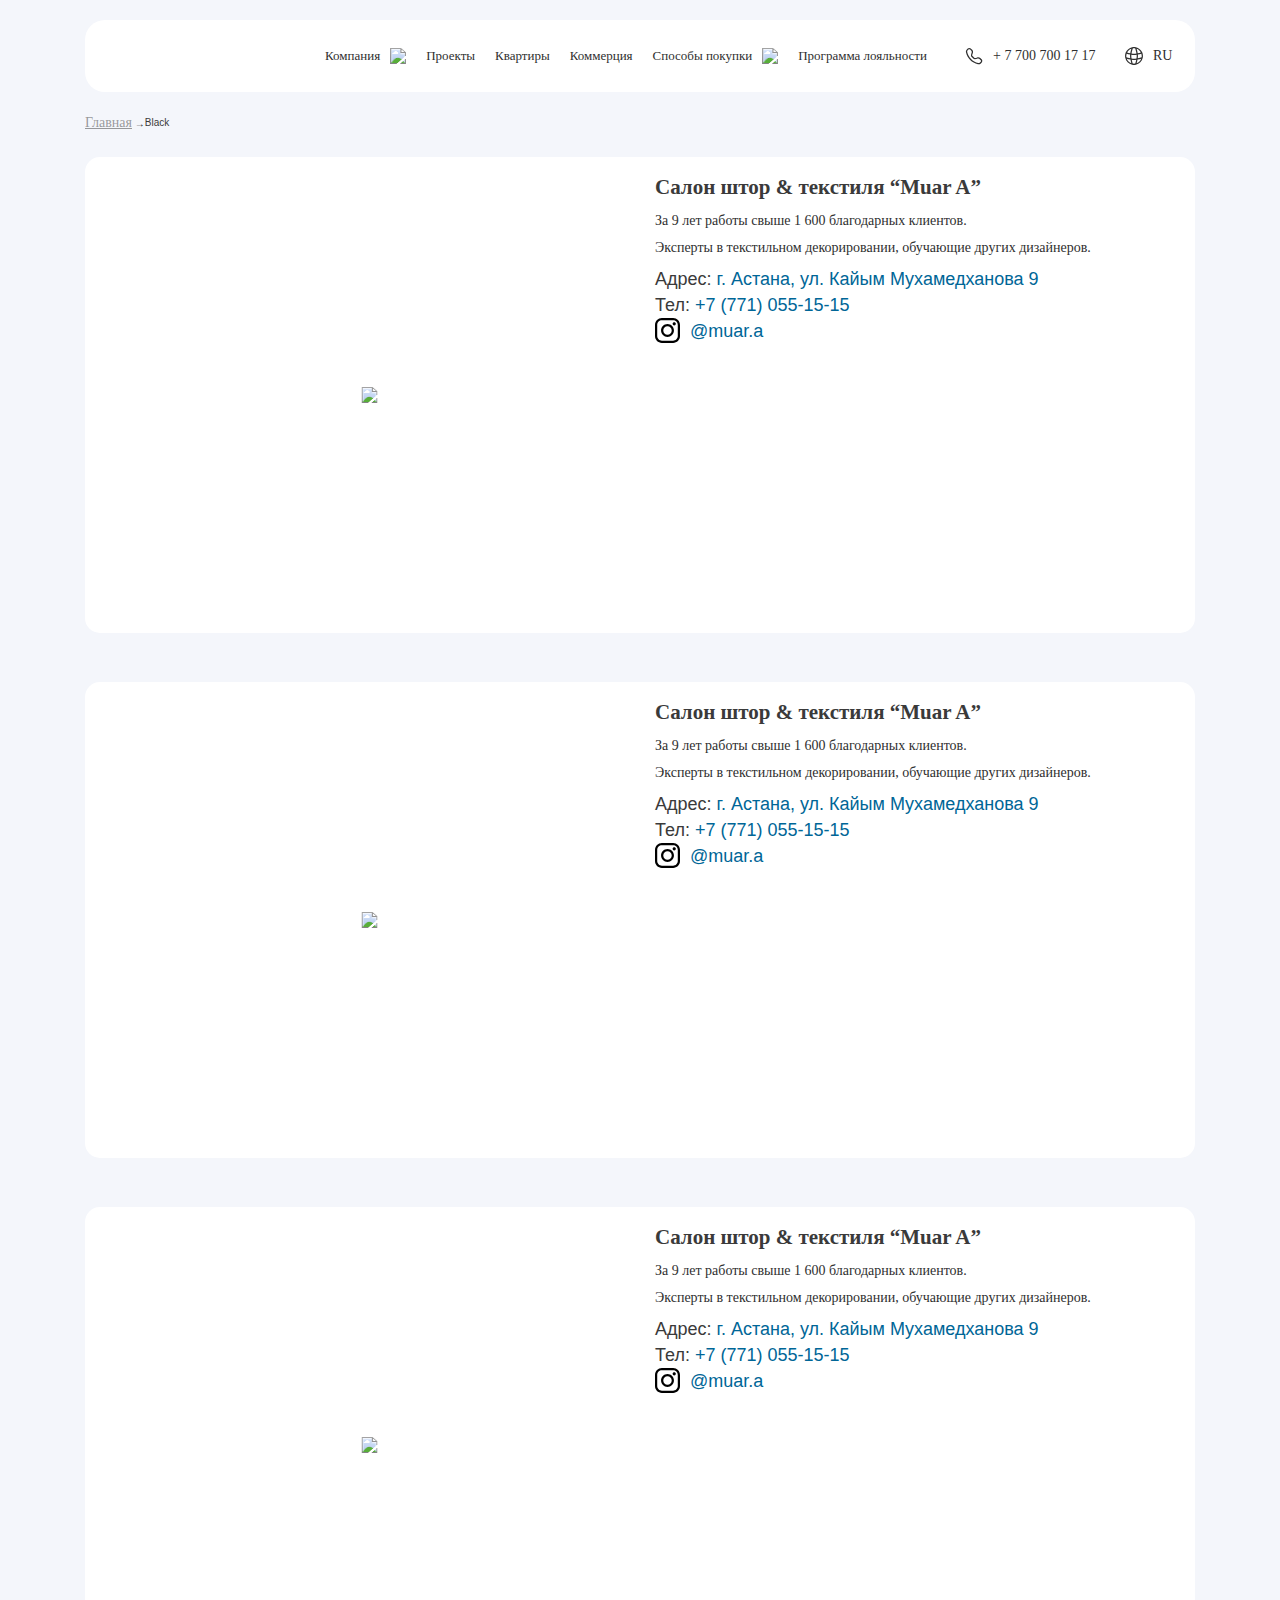
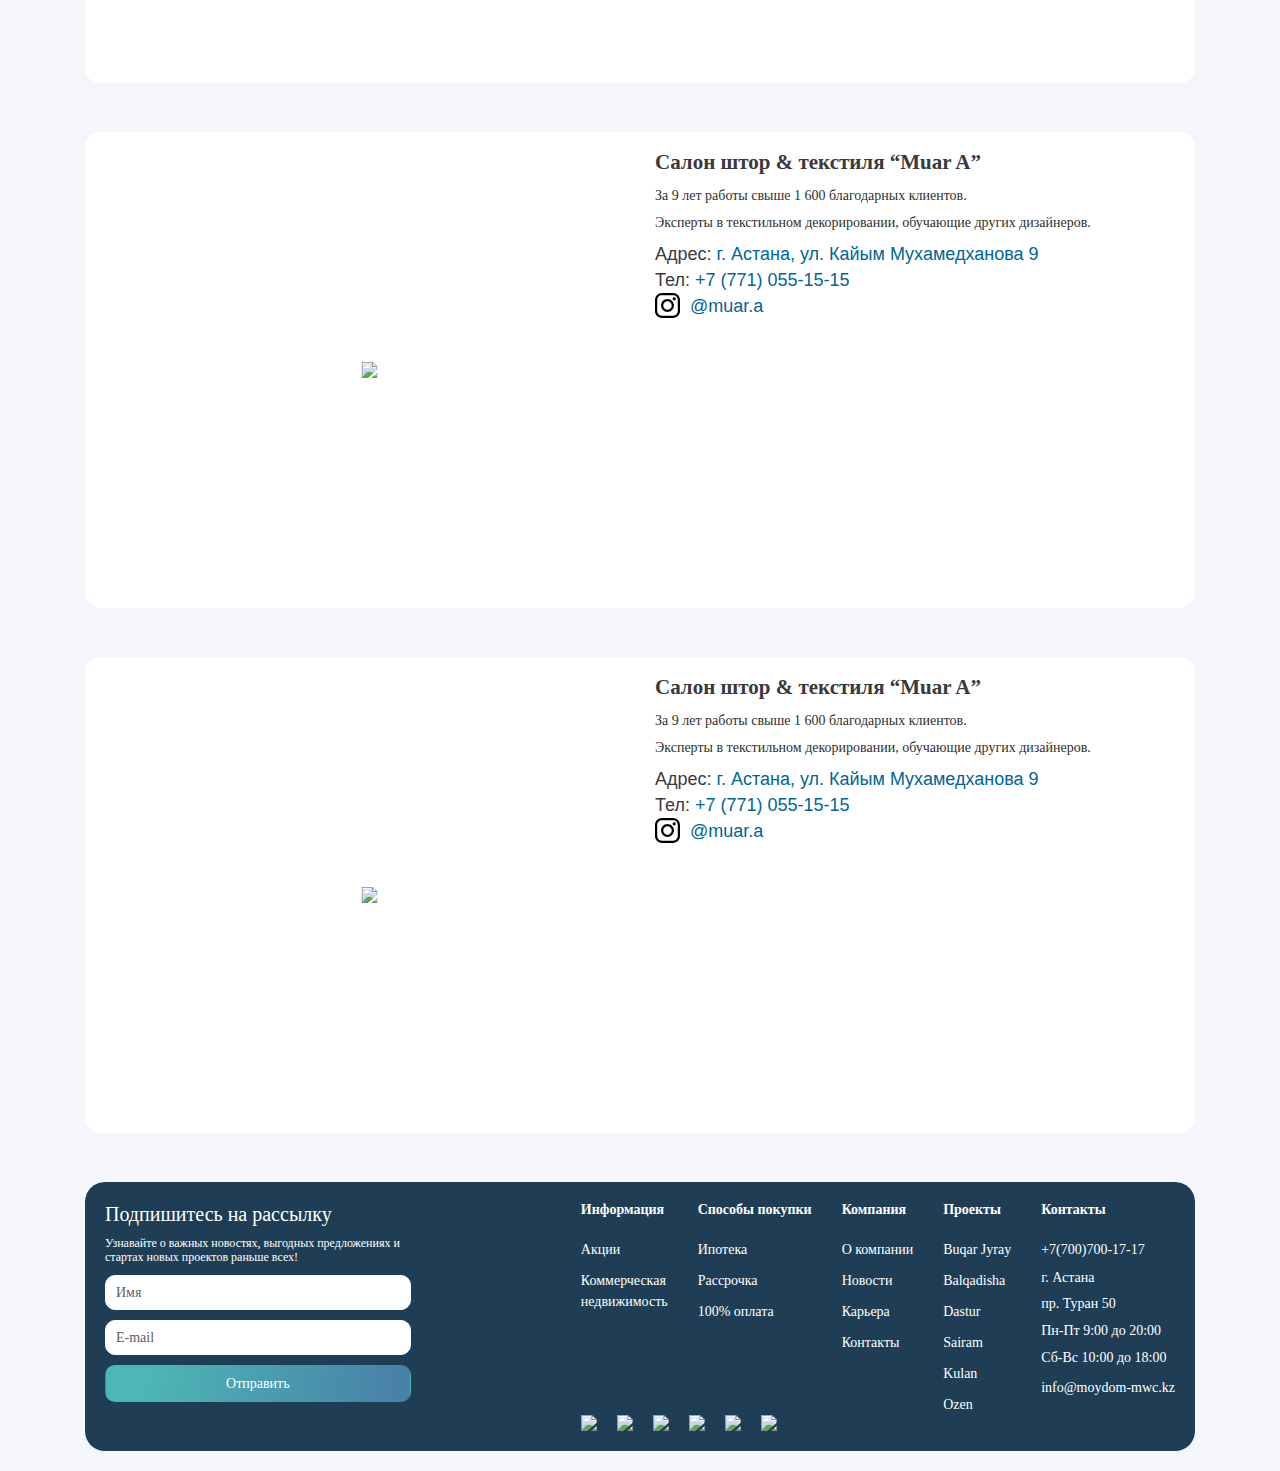
==== commit 99d8fe5d: "lil changes" ====
--- a/gpark/index.html
+++ b/gpark/index.html
@@ -379,14 +379,6 @@
               <img src="https://gpark.kz//media/system/images/arrow.png" alt="" /> </span>
             <meta itemprop="position" content="1">
           </li>
-          <li itemprop="itemListElement" itemscope itemtype="https://schema.org/ListItem">
-            <a itemprop="item" href="https://gpark.kz//rus/gpark-club" class="pathway"><span itemprop="name">G-park
-                club</span></a>
-
-            <span class="divider">
-              <img src="https://gpark.kz//media/system/images/arrow.png" alt="" /> </span>
-            <meta itemprop="position" content="2">
-          </li>
           <li itemprop="itemListElement" itemscope itemtype="https://schema.org/ListItem" class="active">
             <span itemprop="name">
               Black </span>
@@ -399,20 +391,336 @@
   </div>
 
   <div class="content">
-    <div id="system-message-container">
-    </div>
 
     <div class="item-page container" itemscope itemtype="https://schema.org/Article">
       <meta itemprop="inLanguage" content="ru-RU" />
 
       <div itemprop="articleBody">
-        <p class="zaglav">G-Park Club</p>
   
 
         <div class="club casa-club">
           <div class="col-md-6 fotkaeee light">
             <img class="svegggg" src="https://gpark.kz//images/muara.jpg">
-            <p>&nbsp;до -10<span>%</span></p>
+          </div>
+          <div class="col-md-6 textclub">
+            <p class="colomml">Салон штор & текстиля “Muar A”</p>
+            <div class="osyrak2">
+              <p>За 9 лет работы свыше 1 600 благодарных клиентов. </p>
+              <p>Эксперты в текстильном декорировании, обучающие других дизайнеров.</p>
+
+            </div>
+            <div class="socional">
+              <span>Адрес: <a target="_blank" href="https://go.2gis.com/jnm4km">г. Астана, ул. Кайым Мухамедханова
+                  9</a></span>
+              <span>Тел: <a href="https://gpark.kz/tel:+77710551515">+7 (771) 055-15-15</a></span>
+              <svg class="g_svgshka" xmlns="http://www.w3.org/2000/svg" xmlns:xlink="http://www.w3.org/1999/xlink"
+                version="1.1" id="Layer_1" x="0px" y="0px" width="25px" height="25px" viewbox="0 0 169.063 169.063"
+                style="enable-background:new 0 0 169.063 169.063;" xml:space="preserve">
+                <g>
+                  <path
+                    d="M122.406,0H46.654C20.929,0,0,20.93,0,46.655v75.752c0,25.726,20.929,46.655,46.654,46.655h75.752   c25.727,0,46.656-20.93,46.656-46.655V46.655C169.063,20.93,148.133,0,122.406,0z M154.063,122.407   c0,17.455-14.201,31.655-31.656,31.655H46.654C29.2,154.063,15,139.862,15,122.407V46.655C15,29.201,29.2,15,46.654,15h75.752   c17.455,0,31.656,14.201,31.656,31.655V122.407z" />
+                  <path
+                    d="M84.531,40.97c-24.021,0-43.563,19.542-43.563,43.563c0,24.02,19.542,43.561,43.563,43.561s43.563-19.541,43.563-43.561   C128.094,60.512,108.552,40.97,84.531,40.97z M84.531,113.093c-15.749,0-28.563-12.812-28.563-28.561   c0-15.75,12.813-28.563,28.563-28.563s28.563,12.813,28.563,28.563C113.094,100.281,100.28,113.093,84.531,113.093z" />
+                  <path
+                    d="M129.921,28.251c-2.89,0-5.729,1.17-7.77,3.22c-2.051,2.04-3.23,4.88-3.23,7.78c0,2.891,1.18,5.73,3.23,7.78   c2.04,2.04,4.88,3.22,7.77,3.22c2.9,0,5.73-1.18,7.78-3.22c2.05-2.05,3.22-4.89,3.22-7.78c0-2.9-1.17-5.74-3.22-7.78   C135.661,29.421,132.821,28.251,129.921,28.251z" />
+                </g>
+                <g>
+                </g>
+                <g>
+                </g>
+                <g>
+                </g>
+                <g>
+                </g>
+                <g>
+                </g>
+                <g>
+                </g>
+                <g>
+                </g>
+                <g>
+                </g>
+                <g>
+                </g>
+                <g>
+                </g>
+                <g>
+                </g>
+                <g>
+                </g>
+                <g>
+                </g>
+                <g>
+                </g>
+                <g>
+                </g>
+              </svg><span> <a target="_blunk" href="https://www.instagram.com/cezar.gallery/">@muar.a</a></span>
+            </div>
+            <div class="socional">
+            </div>
+          </div>
+        </div>
+        <br><br>
+
+      </div>
+
+
+    </div>
+
+
+  </div>
+
+  <div class="content">
+
+    <div class="item-page container" itemscope itemtype="https://schema.org/Article">
+      <meta itemprop="inLanguage" content="ru-RU" />
+
+      <div itemprop="articleBody">
+  
+
+        <div class="club casa-club">
+          <div class="col-md-6 fotkaeee light">
+            <img class="svegggg" src="https://gpark.kz//images/muara.jpg">
+          </div>
+          <div class="col-md-6 textclub">
+            <p class="colomml">Салон штор & текстиля “Muar A”</p>
+            <div class="osyrak2">
+              <p>За 9 лет работы свыше 1 600 благодарных клиентов. </p>
+              <p>Эксперты в текстильном декорировании, обучающие других дизайнеров.</p>
+
+            </div>
+            <div class="socional">
+              <span>Адрес: <a target="_blank" href="https://go.2gis.com/jnm4km">г. Астана, ул. Кайым Мухамедханова
+                  9</a></span>
+              <span>Тел: <a href="https://gpark.kz/tel:+77710551515">+7 (771) 055-15-15</a></span>
+              <svg class="g_svgshka" xmlns="http://www.w3.org/2000/svg" xmlns:xlink="http://www.w3.org/1999/xlink"
+                version="1.1" id="Layer_1" x="0px" y="0px" width="25px" height="25px" viewbox="0 0 169.063 169.063"
+                style="enable-background:new 0 0 169.063 169.063;" xml:space="preserve">
+                <g>
+                  <path
+                    d="M122.406,0H46.654C20.929,0,0,20.93,0,46.655v75.752c0,25.726,20.929,46.655,46.654,46.655h75.752   c25.727,0,46.656-20.93,46.656-46.655V46.655C169.063,20.93,148.133,0,122.406,0z M154.063,122.407   c0,17.455-14.201,31.655-31.656,31.655H46.654C29.2,154.063,15,139.862,15,122.407V46.655C15,29.201,29.2,15,46.654,15h75.752   c17.455,0,31.656,14.201,31.656,31.655V122.407z" />
+                  <path
+                    d="M84.531,40.97c-24.021,0-43.563,19.542-43.563,43.563c0,24.02,19.542,43.561,43.563,43.561s43.563-19.541,43.563-43.561   C128.094,60.512,108.552,40.97,84.531,40.97z M84.531,113.093c-15.749,0-28.563-12.812-28.563-28.561   c0-15.75,12.813-28.563,28.563-28.563s28.563,12.813,28.563,28.563C113.094,100.281,100.28,113.093,84.531,113.093z" />
+                  <path
+                    d="M129.921,28.251c-2.89,0-5.729,1.17-7.77,3.22c-2.051,2.04-3.23,4.88-3.23,7.78c0,2.891,1.18,5.73,3.23,7.78   c2.04,2.04,4.88,3.22,7.77,3.22c2.9,0,5.73-1.18,7.78-3.22c2.05-2.05,3.22-4.89,3.22-7.78c0-2.9-1.17-5.74-3.22-7.78   C135.661,29.421,132.821,28.251,129.921,28.251z" />
+                </g>
+                <g>
+                </g>
+                <g>
+                </g>
+                <g>
+                </g>
+                <g>
+                </g>
+                <g>
+                </g>
+                <g>
+                </g>
+                <g>
+                </g>
+                <g>
+                </g>
+                <g>
+                </g>
+                <g>
+                </g>
+                <g>
+                </g>
+                <g>
+                </g>
+                <g>
+                </g>
+                <g>
+                </g>
+                <g>
+                </g>
+              </svg><span> <a target="_blunk" href="https://www.instagram.com/cezar.gallery/">@muar.a</a></span>
+            </div>
+            <div class="socional">
+            </div>
+          </div>
+        </div>
+        <br><br>
+
+      </div>
+
+
+    </div>
+
+
+  </div>
+
+  <div class="content">
+
+    <div class="item-page container" itemscope itemtype="https://schema.org/Article">
+      <meta itemprop="inLanguage" content="ru-RU" />
+
+      <div itemprop="articleBody">
+  
+
+        <div class="club casa-club">
+          <div class="col-md-6 fotkaeee light">
+            <img class="svegggg" src="https://gpark.kz//images/muara.jpg">
+          </div>
+          <div class="col-md-6 textclub">
+            <p class="colomml">Салон штор & текстиля “Muar A”</p>
+            <div class="osyrak2">
+              <p>За 9 лет работы свыше 1 600 благодарных клиентов. </p>
+              <p>Эксперты в текстильном декорировании, обучающие других дизайнеров.</p>
+
+            </div>
+            <div class="socional">
+              <span>Адрес: <a target="_blank" href="https://go.2gis.com/jnm4km">г. Астана, ул. Кайым Мухамедханова
+                  9</a></span>
+              <span>Тел: <a href="https://gpark.kz/tel:+77710551515">+7 (771) 055-15-15</a></span>
+              <svg class="g_svgshka" xmlns="http://www.w3.org/2000/svg" xmlns:xlink="http://www.w3.org/1999/xlink"
+                version="1.1" id="Layer_1" x="0px" y="0px" width="25px" height="25px" viewbox="0 0 169.063 169.063"
+                style="enable-background:new 0 0 169.063 169.063;" xml:space="preserve">
+                <g>
+                  <path
+                    d="M122.406,0H46.654C20.929,0,0,20.93,0,46.655v75.752c0,25.726,20.929,46.655,46.654,46.655h75.752   c25.727,0,46.656-20.93,46.656-46.655V46.655C169.063,20.93,148.133,0,122.406,0z M154.063,122.407   c0,17.455-14.201,31.655-31.656,31.655H46.654C29.2,154.063,15,139.862,15,122.407V46.655C15,29.201,29.2,15,46.654,15h75.752   c17.455,0,31.656,14.201,31.656,31.655V122.407z" />
+                  <path
+                    d="M84.531,40.97c-24.021,0-43.563,19.542-43.563,43.563c0,24.02,19.542,43.561,43.563,43.561s43.563-19.541,43.563-43.561   C128.094,60.512,108.552,40.97,84.531,40.97z M84.531,113.093c-15.749,0-28.563-12.812-28.563-28.561   c0-15.75,12.813-28.563,28.563-28.563s28.563,12.813,28.563,28.563C113.094,100.281,100.28,113.093,84.531,113.093z" />
+                  <path
+                    d="M129.921,28.251c-2.89,0-5.729,1.17-7.77,3.22c-2.051,2.04-3.23,4.88-3.23,7.78c0,2.891,1.18,5.73,3.23,7.78   c2.04,2.04,4.88,3.22,7.77,3.22c2.9,0,5.73-1.18,7.78-3.22c2.05-2.05,3.22-4.89,3.22-7.78c0-2.9-1.17-5.74-3.22-7.78   C135.661,29.421,132.821,28.251,129.921,28.251z" />
+                </g>
+                <g>
+                </g>
+                <g>
+                </g>
+                <g>
+                </g>
+                <g>
+                </g>
+                <g>
+                </g>
+                <g>
+                </g>
+                <g>
+                </g>
+                <g>
+                </g>
+                <g>
+                </g>
+                <g>
+                </g>
+                <g>
+                </g>
+                <g>
+                </g>
+                <g>
+                </g>
+                <g>
+                </g>
+                <g>
+                </g>
+              </svg><span> <a target="_blunk" href="https://www.instagram.com/cezar.gallery/">@muar.a</a></span>
+            </div>
+            <div class="socional">
+            </div>
+          </div>
+        </div>
+        <br><br>
+
+      </div>
+
+
+    </div>
+
+
+  </div>
+
+  <div class="content">
+
+    <div class="item-page container" itemscope itemtype="https://schema.org/Article">
+      <meta itemprop="inLanguage" content="ru-RU" />
+
+      <div itemprop="articleBody">
+  
+
+        <div class="club casa-club">
+          <div class="col-md-6 fotkaeee light">
+            <img class="svegggg" src="https://gpark.kz//images/muara.jpg">
+          </div>
+          <div class="col-md-6 textclub">
+            <p class="colomml">Салон штор & текстиля “Muar A”</p>
+            <div class="osyrak2">
+              <p>За 9 лет работы свыше 1 600 благодарных клиентов. </p>
+              <p>Эксперты в текстильном декорировании, обучающие других дизайнеров.</p>
+
+            </div>
+            <div class="socional">
+              <span>Адрес: <a target="_blank" href="https://go.2gis.com/jnm4km">г. Астана, ул. Кайым Мухамедханова
+                  9</a></span>
+              <span>Тел: <a href="https://gpark.kz/tel:+77710551515">+7 (771) 055-15-15</a></span>
+              <svg class="g_svgshka" xmlns="http://www.w3.org/2000/svg" xmlns:xlink="http://www.w3.org/1999/xlink"
+                version="1.1" id="Layer_1" x="0px" y="0px" width="25px" height="25px" viewbox="0 0 169.063 169.063"
+                style="enable-background:new 0 0 169.063 169.063;" xml:space="preserve">
+                <g>
+                  <path
+                    d="M122.406,0H46.654C20.929,0,0,20.93,0,46.655v75.752c0,25.726,20.929,46.655,46.654,46.655h75.752   c25.727,0,46.656-20.93,46.656-46.655V46.655C169.063,20.93,148.133,0,122.406,0z M154.063,122.407   c0,17.455-14.201,31.655-31.656,31.655H46.654C29.2,154.063,15,139.862,15,122.407V46.655C15,29.201,29.2,15,46.654,15h75.752   c17.455,0,31.656,14.201,31.656,31.655V122.407z" />
+                  <path
+                    d="M84.531,40.97c-24.021,0-43.563,19.542-43.563,43.563c0,24.02,19.542,43.561,43.563,43.561s43.563-19.541,43.563-43.561   C128.094,60.512,108.552,40.97,84.531,40.97z M84.531,113.093c-15.749,0-28.563-12.812-28.563-28.561   c0-15.75,12.813-28.563,28.563-28.563s28.563,12.813,28.563,28.563C113.094,100.281,100.28,113.093,84.531,113.093z" />
+                  <path
+                    d="M129.921,28.251c-2.89,0-5.729,1.17-7.77,3.22c-2.051,2.04-3.23,4.88-3.23,7.78c0,2.891,1.18,5.73,3.23,7.78   c2.04,2.04,4.88,3.22,7.77,3.22c2.9,0,5.73-1.18,7.78-3.22c2.05-2.05,3.22-4.89,3.22-7.78c0-2.9-1.17-5.74-3.22-7.78   C135.661,29.421,132.821,28.251,129.921,28.251z" />
+                </g>
+                <g>
+                </g>
+                <g>
+                </g>
+                <g>
+                </g>
+                <g>
+                </g>
+                <g>
+                </g>
+                <g>
+                </g>
+                <g>
+                </g>
+                <g>
+                </g>
+                <g>
+                </g>
+                <g>
+                </g>
+                <g>
+                </g>
+                <g>
+                </g>
+                <g>
+                </g>
+                <g>
+                </g>
+                <g>
+                </g>
+              </svg><span> <a target="_blunk" href="https://www.instagram.com/cezar.gallery/">@muar.a</a></span>
+            </div>
+            <div class="socional">
+            </div>
+          </div>
+        </div>
+        <br><br>
+
+      </div>
+
+
+    </div>
+
+
+  </div>
+
+  <div class="content">
+
+    <div class="item-page container" itemscope itemtype="https://schema.org/Article">
+      <meta itemprop="inLanguage" content="ru-RU" />
+
+      <div itemprop="articleBody">
+  
+
+        <div class="club casa-club">
+          <div class="col-md-6 fotkaeee light">
+            <img class="svegggg" src="https://gpark.kz//images/muara.jpg">
           </div>
           <div class="col-md-6 textclub">
             <p class="colomml">Салон штор & текстиля “Muar A”</p>
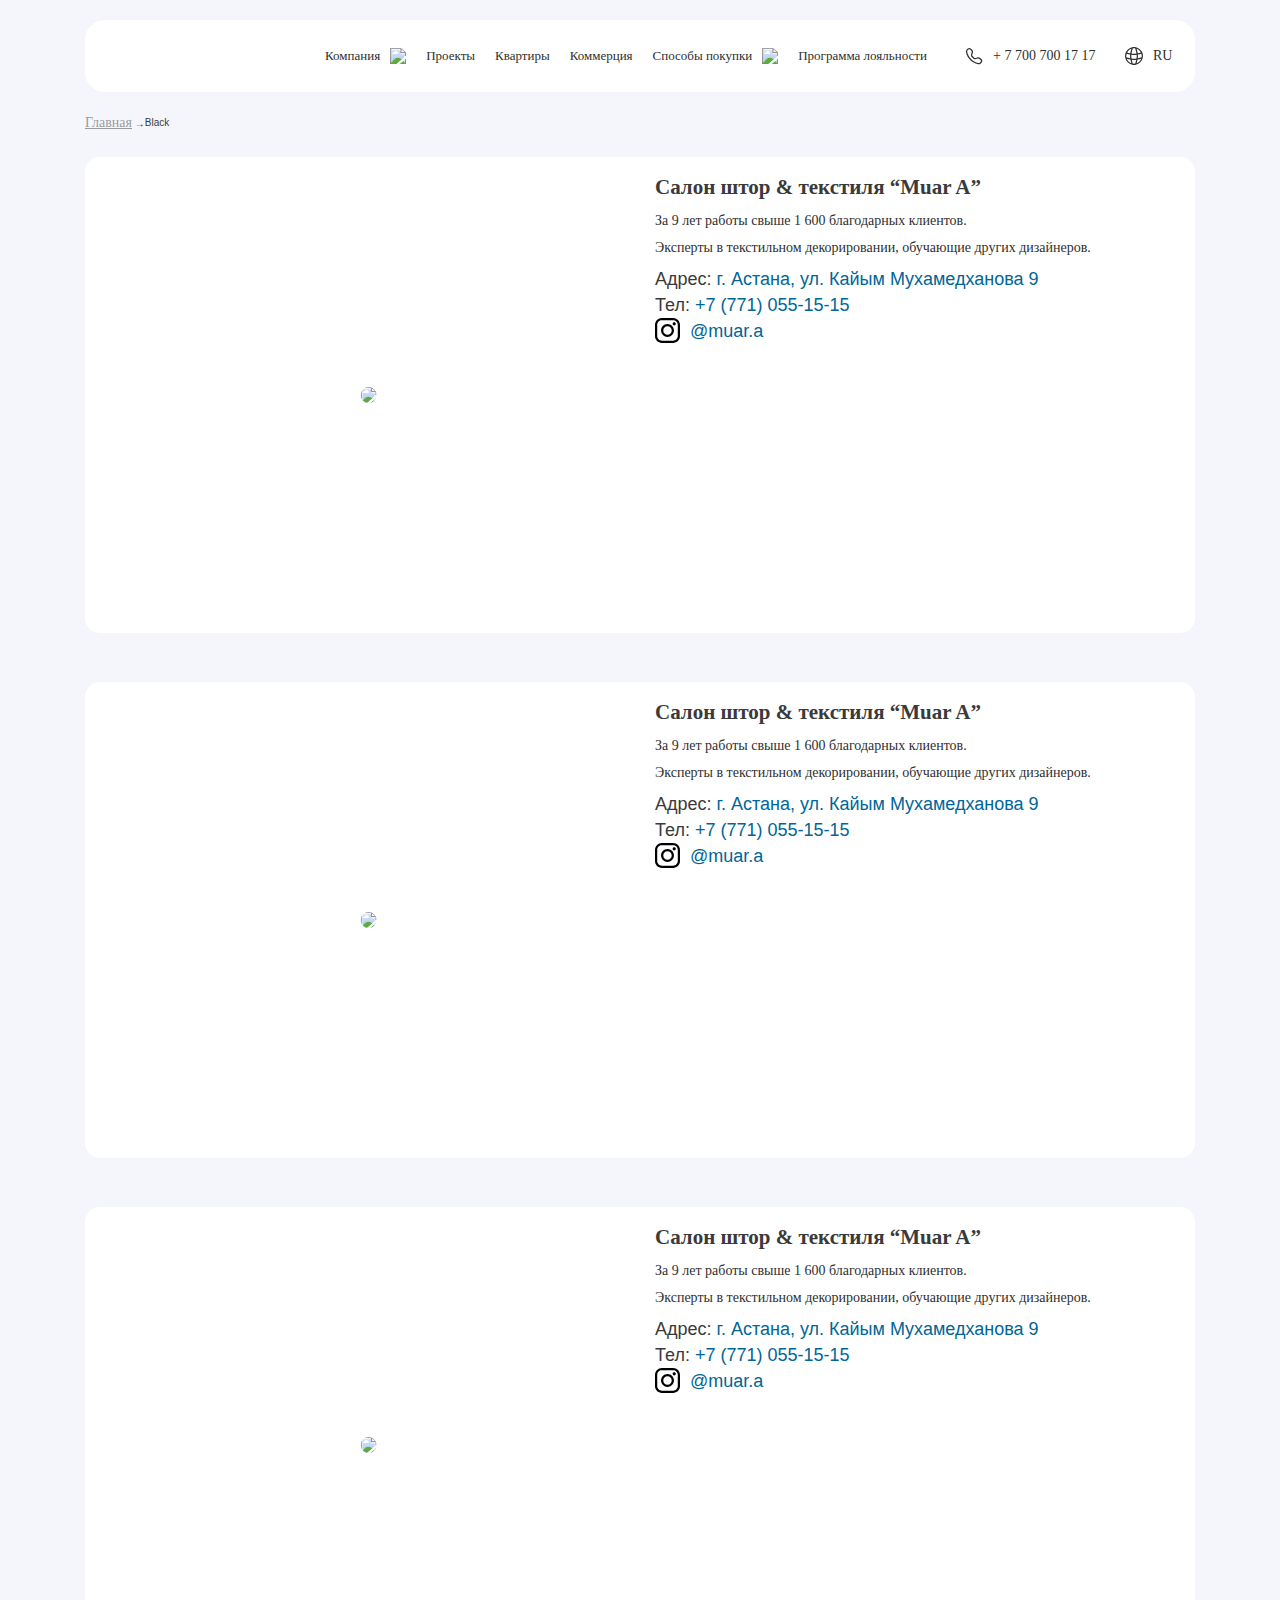
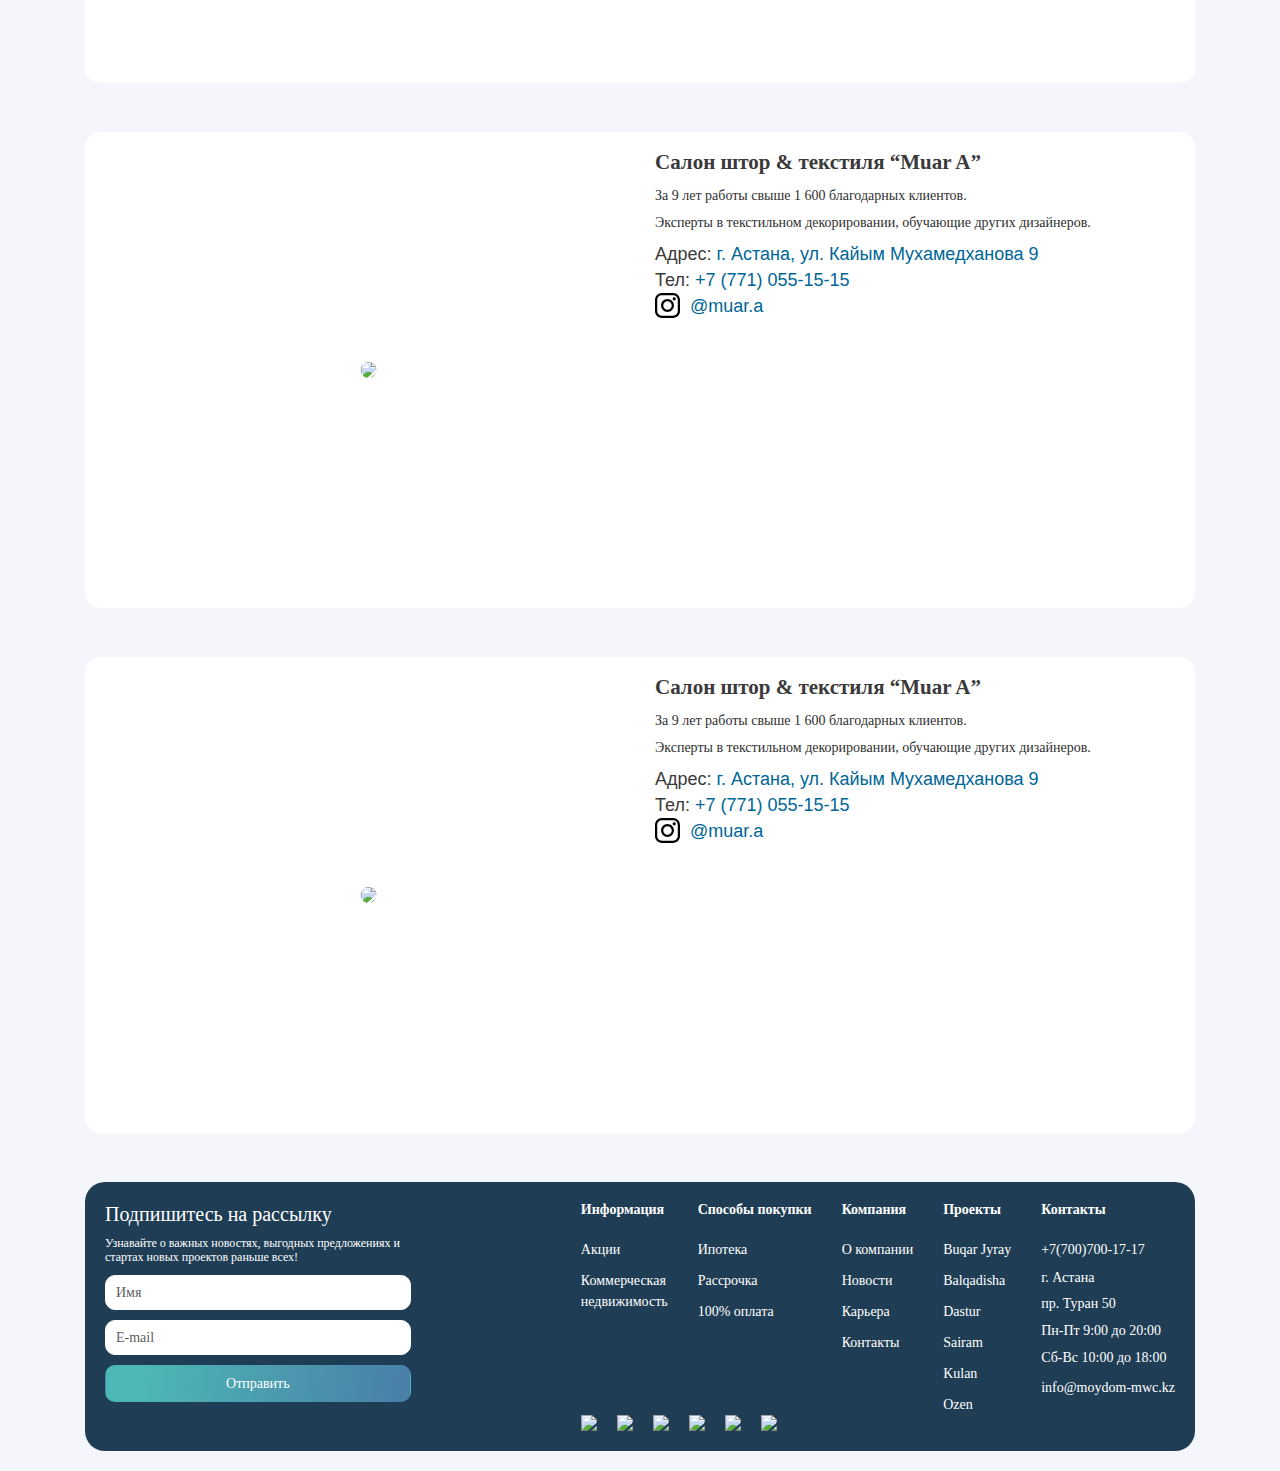
==== commit 937cfec0: "img change" ====
--- a/gpark/index.html
+++ b/gpark/index.html
@@ -560,7 +560,7 @@
 
         <div class="club casa-club">
           <div class="col-md-6 fotkaeee light">
-            <img class="svegggg" src="https://gpark.kz//images/muara.jpg">
+            <img class="svegggg" src="https://imageio.forbes.com/specials-images/imageserve/5ed68e8310716f0007411996/A-black-screen--like-the-one-that-overtook-the-internet-on-the-morning-of-June-2-/960x0.jpg?format=jpg&width=960">
           </div>
           <div class="col-md-6 textclub">
             <p class="colomml">Салон штор & текстиля “Muar A”</p>
--- a/gpark/asset/templates/g-park/css/style.css
+++ b/gpark/asset/templates/g-park/css/style.css
@@ -1975,6 +1975,8 @@
     transform: translate(-53%, -50%);
     width: auto;
     max-height: 300px;
+    border-radius: 25px;
+    padding: 15px;
 }
 
 .club {
